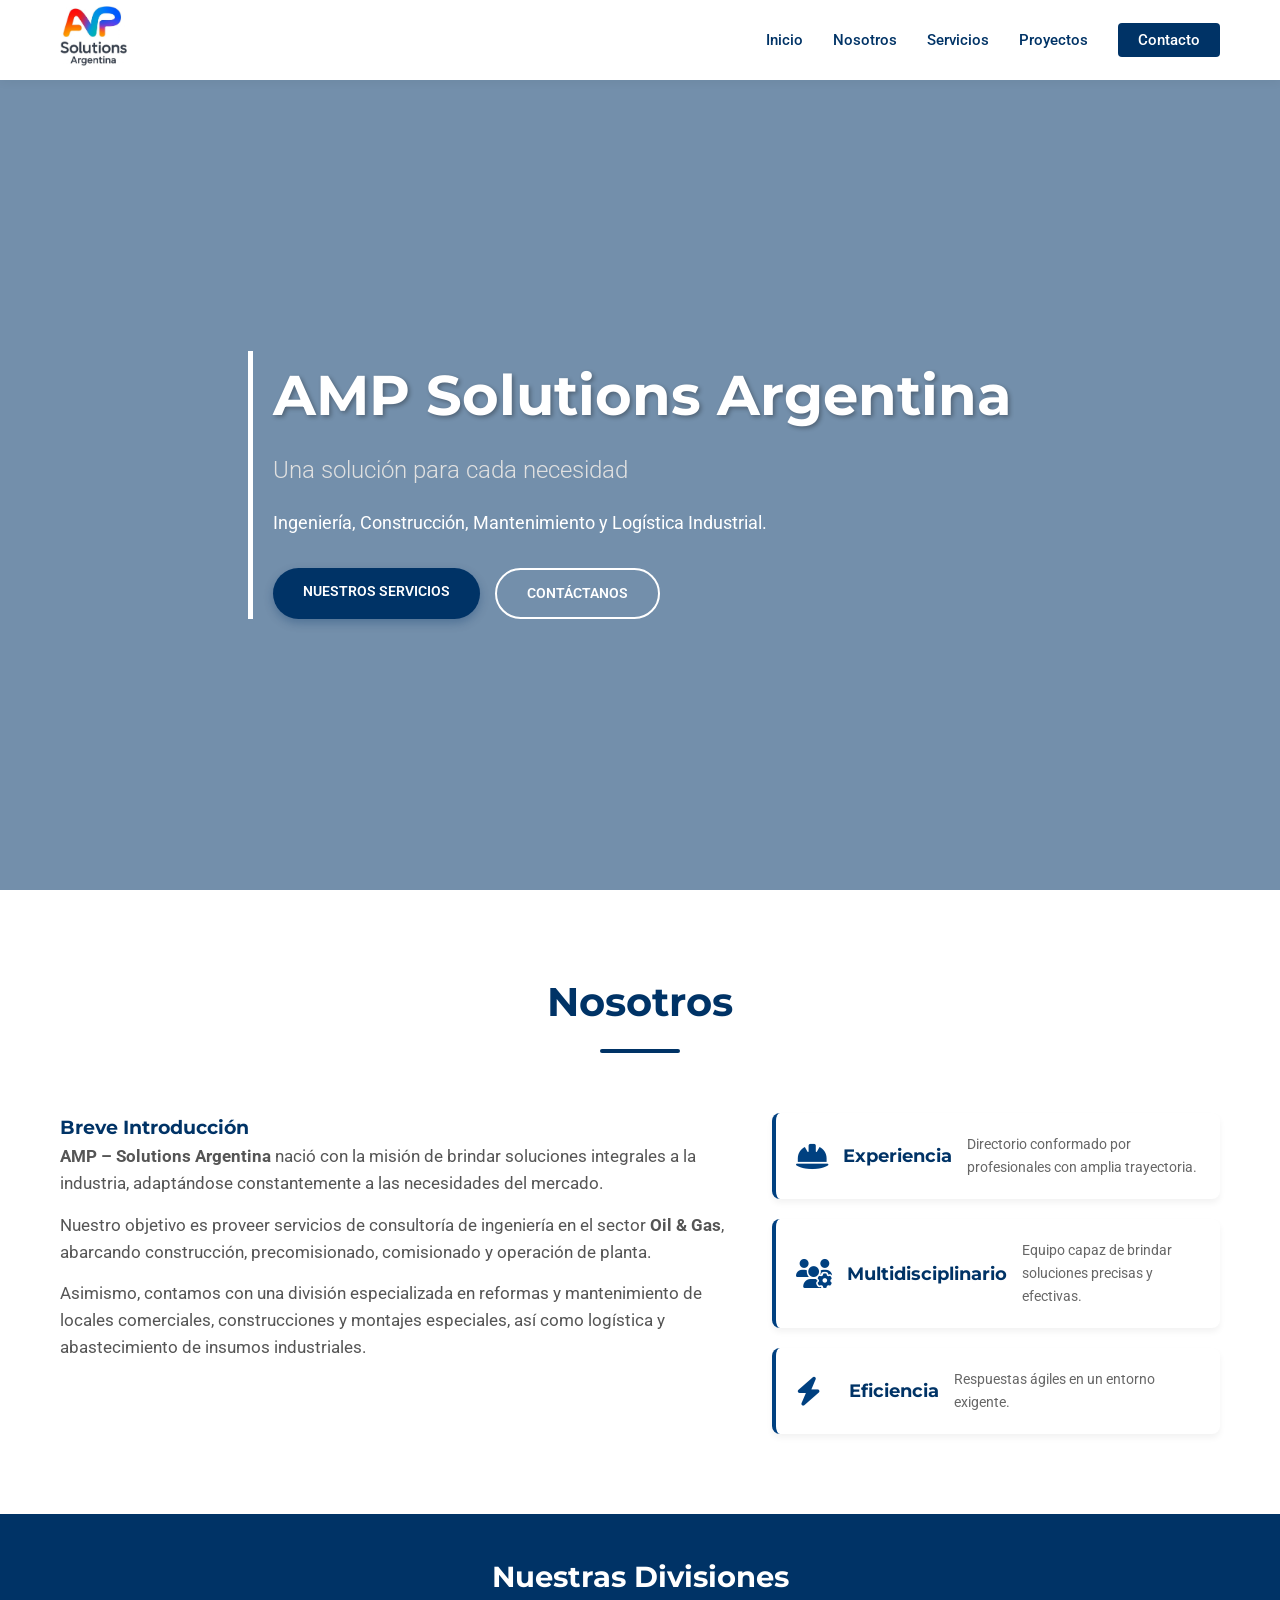
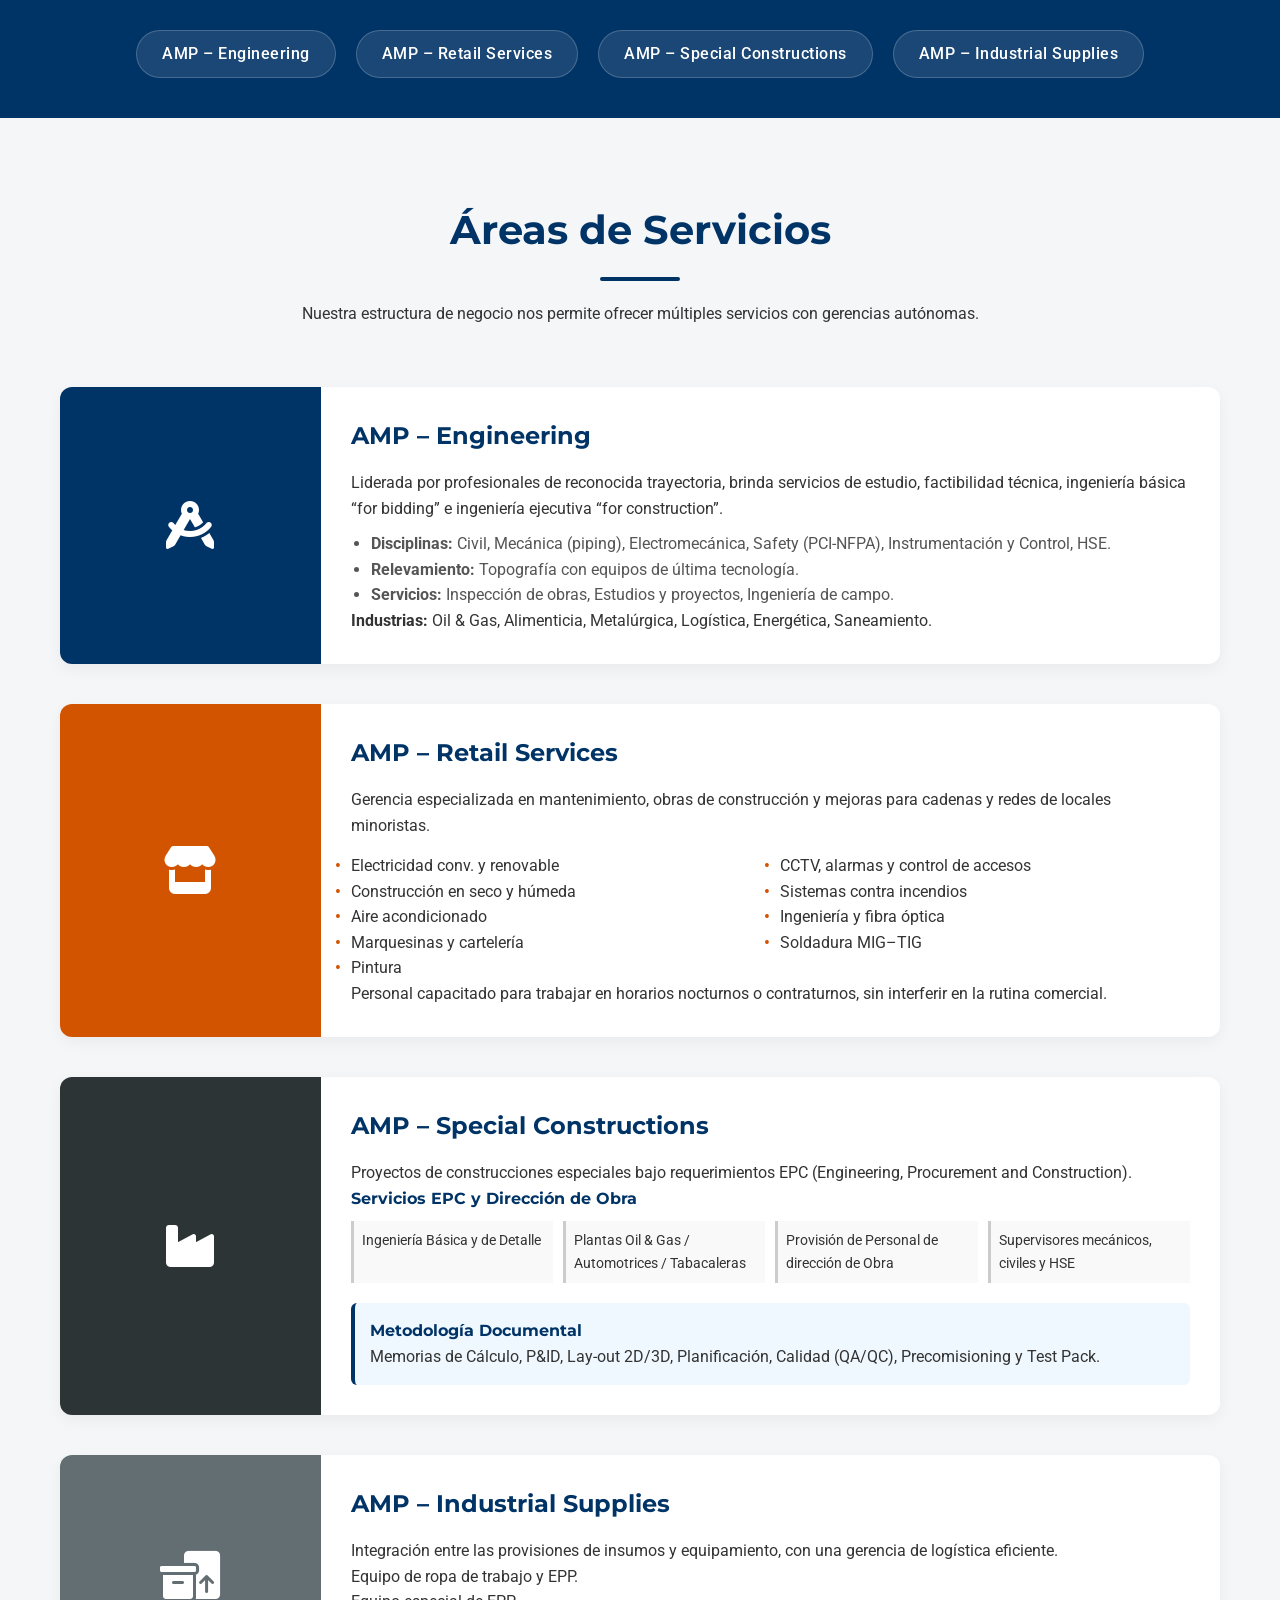
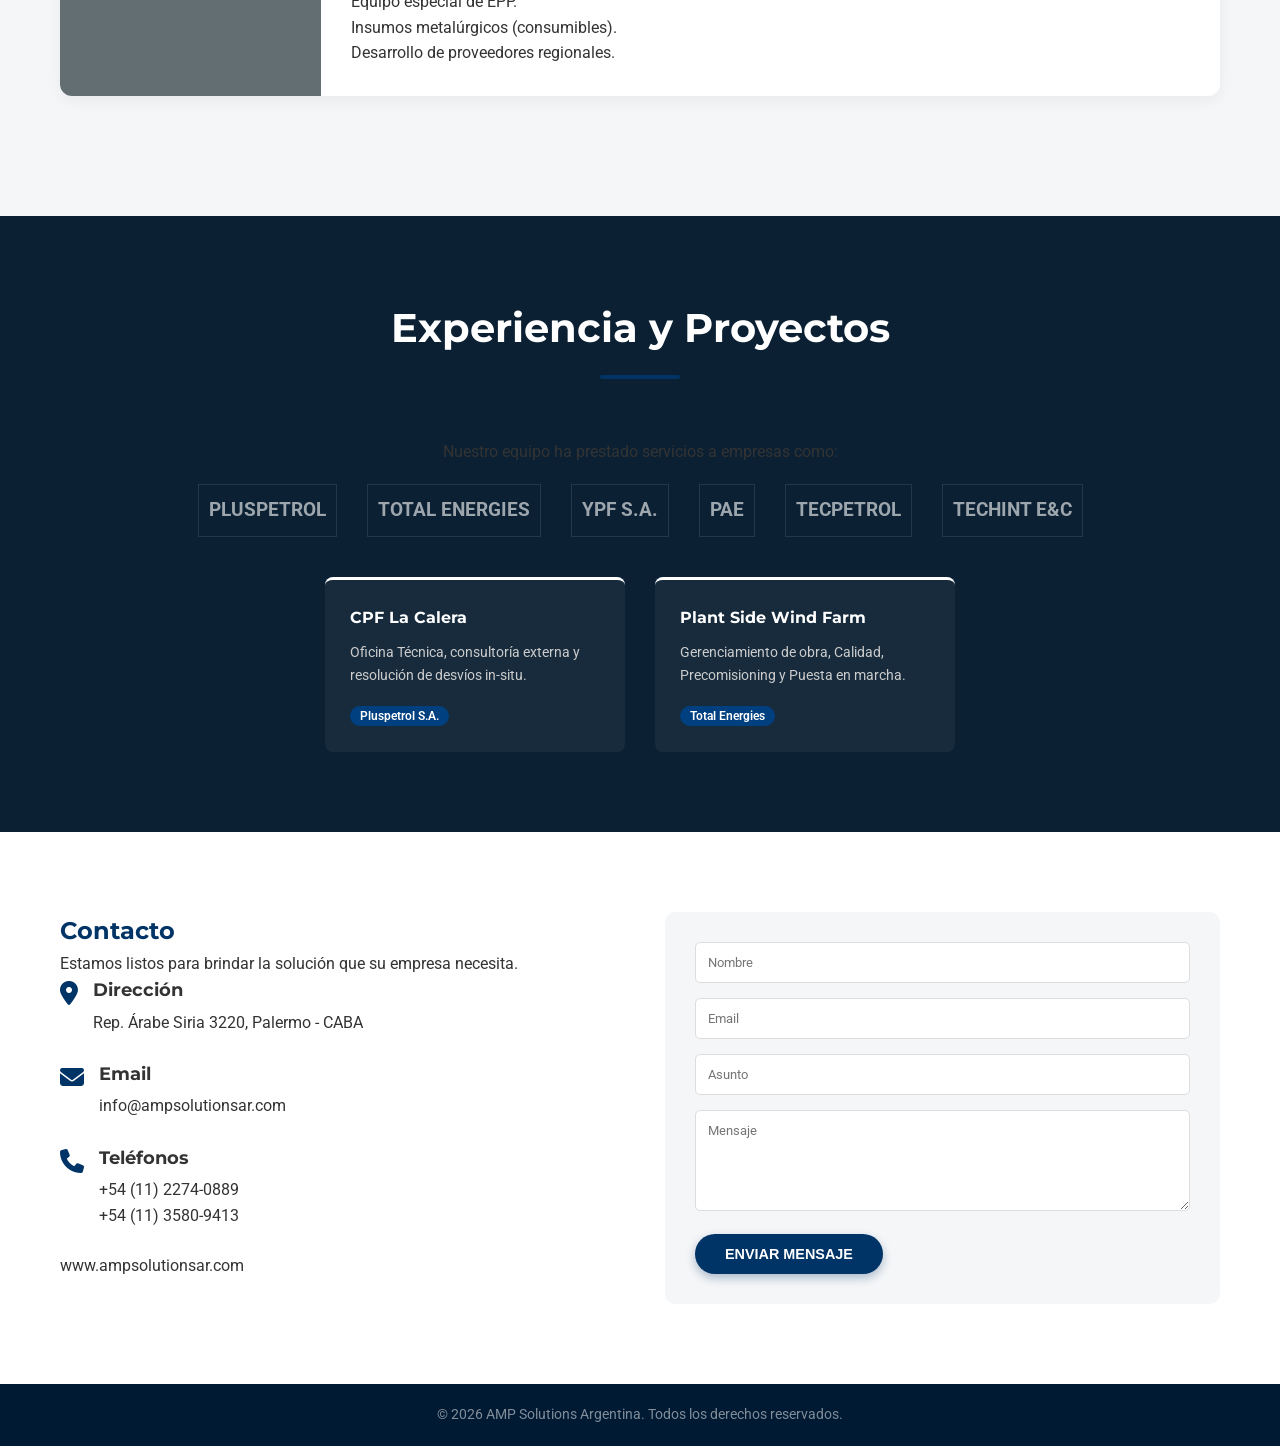
==== index.html @ 4a457411 "first commit" ====
<!DOCTYPE html>
<html lang="es">
<head>
    <meta charset="UTF-8">
    <meta name="viewport" content="width=device-width, initial-scale=1.0">
    <title>AMP Solutions Argentina - Ingeniería y Servicios Industriales</title>
    <link rel="stylesheet" href="style.css">
    <!-- Fuente Google Fonts -->
    <link rel="preconnect" href="https://fonts.googleapis.com">
    <link rel="preconnect" href="https://fonts.gstatic.com" crossorigin>
    <link href="https://fonts.googleapis.com/css2?family=Montserrat:wght@300;400;600;700&family=Roboto:wght@300;400;500&display=swap" rel="stylesheet">
    <!-- Iconos (FontAwesome CDN para demo) -->
    <link rel="stylesheet" href="https://cdnjs.cloudflare.com/ajax/libs/font-awesome/6.4.0/css/all.min.css">
</head>
<body>

    <!-- Header -->
    <header class="header">
        <div class="container header-container">
            <div class="logo-container">
                <img src="images/logo.jpeg" alt="AMP Solutions Argentina" class="logo">
            </div>
            <nav class="nav">
                <ul class="nav-list">
                    <li><a href="#inicio">Inicio</a></li>
                    <li><a href="#nosotros">Nosotros</a></li>
                    <li><a href="#servicios">Servicios</a></li>
                    <li><a href="#proyectos">Proyectos</a></li>
                    <li><a href="#contacto" class="btn-nav">Contacto</a></li>
                </ul>
                <div class="hamburger">
                    <span></span>
                    <span></span>
                    <span></span>
                </div>
            </nav>
        </div>
    </header>

    <!-- Hero Section -->
    <section id="inicio" class="hero">
        <div class="hero-overlay"></div>
        <div class="container hero-content">
            <h1>AMP Solutions Argentina</h1>
            <p class="subtitle">Una solución para cada necesidad</p>
            <p class="hero-text">Ingeniería, Construcción, Mantenimiento y Logística Industrial.</p>
            <div class="hero-buttons">
                <a href="#servicios" class="btn btn-primary">Nuestros Servicios</a>
                <a href="#contacto" class="btn btn-outline">Contáctanos</a>
            </div>
        </div>
    </section>

    <!-- Nosotros -->
    <section id="nosotros" class="section">
        <div class="container">
            <div class="section-header">
                <h2>Nosotros</h2>
                <div class="line-gradient"></div>
            </div>
            <div class="about-grid">
                <div class="about-text">
                    <h3>Breve Introducción</h3>
                    <p><strong>AMP – Solutions Argentina</strong> nació con la misión de brindar soluciones integrales a la industria, adaptándose constantemente a las necesidades del mercado.</p>
                    <p>Nuestro objetivo es proveer servicios de consultoría de ingeniería en el sector <strong>Oil & Gas</strong>, abarcando construcción, precomisionado, comisionado y operación de planta.</p>
                    <p>Asimismo, contamos con una división especializada en reformas y mantenimiento de locales comerciales, construcciones y montajes especiales, así como logística y abastecimiento de insumos industriales.</p>
                </div>
                <div class="about-values">
                    <div class="value-card">
                        <i class="fa-solid fa-helmet-safety"></i>
                        <h4>Experiencia</h4>
                        <p>Directorio conformado por profesionales con amplia trayectoria.</p>
                    </div>
                    <div class="value-card">
                        <i class="fa-solid fa-users-gear"></i>
                        <h4>Multidisciplinario</h4>
                        <p>Equipo capaz de brindar soluciones precisas y efectivas.</p>
                    </div>
                    <div class="value-card">
                        <i class="fa-solid fa-bolt"></i>
                        <h4>Eficiencia</h4>
                        <p>Respuestas ágiles en un entorno exigente.</p>
                    </div>
                </div>
            </div>
        </div>
    </section>

    <!-- Areas de Negocio (Overview) -->
    <section class="business-areas-banner">
        <div class="container">
            <h3>Nuestras Divisiones</h3>
            <div class="areas-grid">
                <div class="area-item">AMP – Engineering</div>
                <div class="area-item">AMP – Retail Services</div>
                <div class="area-item">AMP – Special Constructions</div>
                <div class="area-item">AMP – Industrial Supplies</div>
            </div>
        </div>
    </section>

    <!-- Servicios Detallados -->
    <section id="servicios" class="section bg-light">
        <div class="container">
            <div class="section-header">
                <h2>Áreas de Servicios</h2>
                <div class="line-gradient"></div>
                <p>Nuestra estructura de negocio nos permite ofrecer múltiples servicios con gerencias autónomas.</p>
            </div>

            <!-- Engineering -->
            <div class="service-block">
                <div class="service-icon engineer-gradient"><i class="fa-solid fa-compass-drafting"></i></div>
                <div class="service-content">
                    <h3>AMP – Engineering</h3>
                    <p>Liderada por profesionales de reconocida trayectoria, brinda servicios de estudio, factibilidad técnica, ingeniería básica “for bidding” e ingeniería ejecutiva “for construction”.</p>
                    
                    <div class="service-lists">
                        <ul>
                            <li><strong>Disciplinas:</strong> Civil, Mecánica (piping), Electromecánica, Safety (PCI-NFPA), Instrumentación y Control, HSE.</li>
                            <li><strong>Relevamiento:</strong> Topografía con equipos de última tecnología.</li>
                            <li><strong>Servicios:</strong> Inspección de obras, Estudios y proyectos, Ingeniería de campo.</li>
                        </ul>
                    </div>
                    <p class="service-industries"><strong>Industrias:</strong> Oil & Gas, Alimenticia, Metalúrgica, Logística, Energética, Saneamiento.</p>
                </div>
            </div>

            <!-- Retail -->
            <div class="service-block reverse">
                <div class="service-icon retail-gradient"><i class="fa-solid fa-store"></i></div>
                <div class="service-content">
                    <h3>AMP – Retail Services</h3>
                    <p>Gerencia especializada en mantenimiento, obras de construcción y mejoras para cadenas y redes de locales minoristas.</p>
                    <div class="two-col-list">
                        <ul>
                            <li>Electricidad conv. y renovable</li>
                            <li>Construcción en seco y húmeda</li>
                            <li>Aire acondicionado</li>
                            <li>Marquesinas y cartelería</li>
                            <li>Pintura</li>
                        </ul>
                        <ul>
                            <li>CCTV, alarmas y control de accesos</li>
                            <li>Sistemas contra incendios</li>
                            <li>Ingeniería y fibra óptica</li>
                            <li>Soldadura MIG–TIG</li>
                        </ul>
                    </div>
                    <p class="highlight-text">Personal capacitado para trabajar en horarios nocturnos o contraturnos, sin interferir en la rutina comercial.</p>
                </div>
            </div>

            <!-- Special Constructions -->
            <div class="service-block">
                <div class="service-icon construction-gradient"><i class="fa-solid fa-industry"></i></div>
                <div class="service-content">
                    <h3>AMP – Special Constructions</h3>
                    <p>Proyectos de construcciones especiales bajo requerimientos EPC (Engineering, Procurement and Construction).</p>
                    
                    <h4>Servicios EPC y Dirección de Obra</h4>
                    <ul class="grid-list">
                        <li>Ingeniería Básica y de Detalle</li>
                        <li>Plantas Oil & Gas / Automotrices / Tabacaleras</li>
                        <li>Provisión de Personal de dirección de Obra</li>
                        <li>Supervisores mecánicos, civiles y HSE</li>
                    </ul>

                    <div class="methodology-box">
                        <h4>Metodología Documental</h4>
                        <p>Memorias de Cálculo, P&ID, Lay-out 2D/3D, Planificación, Calidad (QA/QC), Precomisioning y Test Pack.</p>
                    </div>
                </div>
            </div>

            <!-- Industrial Supplies -->
            <div class="service-block reverse">
                <div class="service-icon supplies-gradient"><i class="fa-solid fa-boxes-packing"></i></div>
                <div class="service-content">
                    <h3>AMP – Industrial Supplies</h3>
                    <p>Integración entre las provisiones de insumos y equipamiento, con una gerencia de logística eficiente.</p>
                    <ul>
                        <li>Equipo de ropa de trabajo y EPP.</li>
                        <li>Equipo especial de EPP.</li>
                        <li>Insumos metalúrgicos (consumibles).</li>
                        <li>Desarrollo de proveedores regionales.</li>
                    </ul>
                </div>
            </div>

        </div>
    </section>

    <!-- Proyectos y Clientes -->
    <section id="proyectos" class="section dark-blue-bg text-white">
        <div class="container">
            <div class="section-header">
                <h2>Experiencia y Proyectos</h2>
                 <div class="line-gradient"></div>
            </div>
            
            <div class="clients-logos">
                <p>Nuestro equipo ha prestado servicios a empresas como:</p>
                <div class="logos-grid">
                    <span class="client-name">Pluspetrol</span>
                    <span class="client-name">Total Energies</span>
                    <span class="client-name">YPF S.A.</span>
                    <span class="client-name">PAE</span>
                    <span class="client-name">Tecpetrol</span>
                    <span class="client-name">Techint E&C</span>
                </div>
            </div>

            <div class="projects-highlight">
                <div class="project-card">
                    <h4>CPF La Calera</h4>
                    <p>Oficina Técnica, consultoría externa y resolución de desvíos in-situ.</p>
                    <span class="tag">Pluspetrol S.A.</span>
                </div>
                <div class="project-card">
                    <h4>Plant Side Wind Farm</h4>
                    <p>Gerenciamiento de obra, Calidad, Precomisioning y Puesta en marcha.</p>
                    <span class="tag">Total Energies</span>
                </div>
            </div>
        </div>
    </section>

    <!-- Contacto -->
    <section id="contacto" class="section contact-section">
        <div class="container">
            <div class="contact-grid">
                <div class="contact-info">
                    <h2>Contacto</h2>
                    <p>Estamos listos para brindar la solución que su empresa necesita.</p>
                    
                    <div class="contact-item">
                        <i class="fa-solid fa-location-dot"></i>
                        <div>
                            <h5>Dirección</h5>
                            <p>Rep. Árabe Siria 3220, Palermo - CABA</p>
                        </div>
                    </div>
                    
                    <div class="contact-item">
                        <i class="fa-solid fa-envelope"></i>
                        <div>
                            <h5>Email</h5>
                            <a href="mailto:info@ampsolutionsar.com">info@ampsolutionsar.com</a>
                        </div>
                    </div>

                    <div class="contact-item">
                        <i class="fa-solid fa-phone"></i>
                        <div>
                            <h5>Teléfonos</h5>
                            <p>+54 (11) 2274-0889</p>
                            <p>+54 (11) 3580-9413</p>
                        </div>
                    </div>

                    <div class="website-link">
                         <a href="http://www.ampsolutionsar.com" target="_blank">www.ampsolutionsar.com</a>
                    </div>
                </div>
                
                <div class="contact-form-wrapper">
                    <form class="contact-form">
                        <input type="text" placeholder="Nombre" required>
                        <input type="email" placeholder="Email" required>
                        <input type="text" placeholder="Asunto">
                        <textarea rows="5" placeholder="Mensaje" required></textarea>
                        <button type="button" class="btn btn-primary">Enviar Mensaje</button>
                    </form>
                </div>
            </div>
        </div>
    </section>

    <footer class="footer">
        <div class="container">
            <div class="footer-content">
                <p>&copy; 2026 AMP Solutions Argentina. Todos los derechos reservados.</p>
            </div>
        </div>
    </footer>

    <script src="script.js"></script>
</body>
</html>
---- style.css ----
:root {
    /* Main Corporate Colors */
    --primary-blue: #003366; /* Deep industrial blue */
    --secondary-blue: #004080; /* Slightly brighter for hover/active */
    --accent-blue: #00509d; /* Solid accent */
    --accent-retail: #d35400; /* Solid Orange/Rust for retail */
    --accent-construct: #2d3436; /* Dark Grey/Black for construction */
    --accent-supplies: #636e72; /* Grey for supplies */
    
    --dark-grey: #1a1a1a;
    --light-grey: #f4f6f8;
    --white: #ffffff;
    
    /* Solid Colors - Serious & Professional */
    --solid-accent: #003366; 

    /* Fonts */
    --font-heading: 'Montserrat', sans-serif;
    --font-body: 'Roboto', sans-serif;
}

* {
    margin: 0;
    padding: 0;
    box-sizing: border-box;
}

body {
    font-family: var(--font-body);
    color: #333;
    line-height: 1.6;
    background-color: var(--white);
    overflow-x: hidden;
}

a {
    text-decoration: none;
    color: inherit;
    transition: all 0.3s;
}

ul {
    list-style: none;
}

.container {
    max-width: 1200px;
    margin: 0 auto;
    padding: 0 20px;
}

/* Typography styles */
h1, h2, h3, h4, h5 {
    font-family: var(--font-heading);
    color: var(--primary-blue);
    font-weight: 700;
}

.btn {
    display: inline-block;
    padding: 12px 30px;
    border-radius: 50px;
    font-weight: 600;
    text-transform: uppercase;
    font-size: 0.9rem;
    cursor: pointer;
    transition: transform 0.2s, box-shadow 0.2s;
}

.btn-primary {
    background: var(--primary-blue);
    color: white;
    border: none;
    box-shadow: 0 4px 10px rgba(0, 51, 102, 0.3);
}

.btn-primary:hover {
    transform: translateY(-2px);
    box-shadow: 0 6px 15px rgba(0, 51, 102, 0.4);
    background: var(--secondary-blue);
    color: white;
}

.btn-outline {
    border: 2px solid white;
    color: white;
    background: transparent;
}

.btn-outline:hover {
    background: white;
    color: var(--primary-blue);
}

/* Header */
.header {
    background: white;
    box-shadow: 0 2px 10px rgba(0,0,0,0.05);
    position: sticky;
    top: 0;
    z-index: 1000;
    height: 80px;
    display: flex;
    align-items: center;
}

.header-container {
    display: flex;
    justify-content: space-between;
    align-items: center;
    width: 100%;
}

.logo-container img {
    height: 60px; /* Adjust based on logo files aspect ratio */
    width: auto;
}

.nav-list {
    display: flex;
    gap: 30px;
    align-items: center;
}

.nav-list li a {
    font-weight: 500;
    color: var(--primary-blue);
    font-size: 0.95rem;
    position: relative;
}

.nav-list li a:not(.btn-nav):hover {
    color: var(--secondary-blue);
}

.nav-list li a:not(.btn-nav)::after {
    content: '';
    position: absolute;
    width: 0;
    height: 2px;
    bottom: -5px;
    left: 0;
    background: var(--primary-blue);
    transition: width 0.3s;
}

.nav-list li a:not(.btn-nav):hover::after {
    width: 100%;
}

.btn-nav {
    padding: 8px 20px;
    background-color: var(--primary-blue);
    color: white !important;
    border-radius: 4px;
}

.btn-nav:hover {
    background-color: var(--secondary-blue);
}

.hamburger {
    display: none;
    cursor: pointer;
}

/* Hero Section */
.hero {
    position: relative;
    height: 90vh; /* Full screen feel */
    min-height: 600px;
    background-image: url('https://images.unsplash.com/photo-1581091226825-a6a2a5aee158?ixlib=rb-4.0.3&auto=format&fit=crop&w=1920&q=80'); /* Industrial Abstract Placeholder */
    background-size: cover;
    background-position: center;
    background-attachment: fixed;
    display: flex;
    align-items: center;
    justify-content: left;
}

.hero-overlay {
    position: absolute;
    top: 0;
    left: 0;
    width: 100%;
    height: 100%;
    background: rgba(0, 51, 102, 0.55); /* Blue overlay overlaying image */
}

.hero-content {
    position: relative;
    z-index: 2;
    color: white;
    max-width: 800px;
    padding-left: 20px;
    border-left: 5px solid white; /* Clean, professional white accent */
    animation: fadeInUp 1.2s ease-out forwards;
}

.hero h1 {
    font-size: 3.5rem;
    margin-bottom: 10px;
    color: white;
    text-shadow: 2px 2px 4px rgba(0,0,0,0.3);
}

.hero .subtitle {
    font-size: 1.5rem;
    font-weight: 300;
    margin-bottom: 20px;
    color: #e0e0e0;
    animation: fadeInUp 1.2s ease-out 0.3s forwards;
    opacity: 0;
}

.hero-text {
    font-size: 1.1rem;
    margin-bottom: 30px;
    max-width: 600px;
    animation: fadeInUp 1.2s ease-out 0.6s forwards;
    opacity: 0;
}

.hero-buttons {
    display: flex;
    gap: 15px;
    animation: fadeInUp 1.2s ease-out 0.9s forwards;
    opacity: 0;
}

/* General Section Styles */
.section {
    padding: 80px 0;
}

.section-header {
    text-align: center;
    margin-bottom: 60px;
}

.section-header h2 {
    font-size: 2.5rem;
    margin-bottom: 15px;
    display: inline-block;
}

.line-gradient {
    height: 4px;
    width: 80px;
    background: var(--primary-blue);
    margin: 0 auto 20px auto;
    border-radius: 2px;
}

.bg-light {
    background-color: var(--light-grey);
}

/* Nosotros Section */
.about-grid {
    display: grid;
    grid-template-columns: 1.2fr 0.8fr;
    gap: 40px;
    align-items: start;
}

.about-text p {
    margin-bottom: 15px;
    color: #555;
    font-size: 1.05rem;
}

.about-values {
    display: flex;
    flex-direction: column;
    gap: 20px;
}

.value-card {
    background: white;
    padding: 20px;
    border-radius: 8px;
    box-shadow: 0 4px 6px rgba(0,0,0,0.05);
    display: flex;
    align-items: center;
    gap: 15px;
    transition: transform 0.3s;
    border-left: 4px solid var(--secondary-blue);
}

.value-card:hover {
    transform: translateX(10px);
    border-left-color: var(--primary-blue);
}

.value-card i {
    font-size: 1.8rem;
    color: var(--secondary-blue);
    width: 40px;
}

.value-card h4 {
    margin: 0;
    font-size: 1.1rem;
    color: var(--primary-blue);
}

.value-card p {
    margin: 0;
    font-size: 0.9rem;
    color: #666;
}

/* Business Areas Banner */
.business-areas-banner {
    background: var(--primary-blue);
    padding: 40px 0;
    text-align: center;
    color: white;
}

.business-areas-banner h3 {
    color: white;
    margin-bottom: 30px;
    font-size: 1.8rem;
}

.areas-grid {
    display: flex;
    justify-content: center;
    flex-wrap: wrap;
    gap: 20px;
}

.area-item {
    background: rgba(255,255,255,0.1);
    padding: 10px 25px;
    border-radius: 30px;
    border: 1px solid rgba(255,255,255,0.2);
    font-weight: 500;
    letter-spacing: 0.5px;
}

/* Service Blocks */
.service-block {
    display: grid;
    grid-template-columns: 0.3fr 1fr;
    gap: 30px;
    background: white;
    margin-bottom: 40px;
    border-radius: 12px;
    overflow: hidden;
    box-shadow: 0 5px 15px rgba(0,0,0,0.05);
    transition: transform 0.4s cubic-bezier(0.175, 0.885, 0.32, 1.275), box-shadow 0.4s ease; /* Professional springy feel */
}

.service-block:hover {
    transform: translateY(-8px);
    box-shadow: 0 15px 35px rgba(0,0,0,0.15);
}


.service-icon {
    display: flex;
    align-items: center;
    justify-content: center;
    font-size: 3rem;
    color: white;
}

/* Solid colors matching professional themes */
.engineer-gradient { background: var(--primary-blue); }
.retail-gradient { background: var(--accent-retail); }
.construction-gradient { background: var(--accent-construct); }
.supplies-gradient { background: var(--accent-supplies); }

.service-content {
    padding: 30px;
    padding-left: 0;
}

.service-content h3 {
    margin-bottom: 15px;
    font-size: 1.5rem;
}

.service-lists ul {
    list-style: disc;
    margin-left: 20px;
    margin-top: 10px;
    color: #555;
}

.two-col-list {
    display: grid;
    grid-template-columns: 1fr 1fr;
    gap: 20px;
    margin-top: 15px;
}

.two-col-list ul {
    list-style: none;
    margin: 0;
}

.two-col-list ul li::before {
    content: "•";
    color: var(--accent-retail);
    font-weight: bold;
    display: inline-block; 
    width: 1em;
    margin-left: -1em;
}

.grid-list {
    display: grid;
    grid-template-columns: repeat(auto-fit, minmax(200px, 1fr));
    gap: 10px;
    margin-top: 10px;
    list-style: none;
}
.grid-list li {
    padding: 8px;
    background: #f9f9f9;
    font-size: 0.9rem;
    border-left: 3px solid #ccc;
}

.methodology-box {
    margin-top: 20px;
    background: #f0f8ff;
    padding: 15px;
    border-radius: 6px;
    border-left: 4px solid var(--primary-blue);
}

/* Projects Section */
.dark-blue-bg {
    background-color: #0b2033; /* Very dark blue */
}

.dark-blue-bg h2 {
    color: white;
}

.clients-logos {
    text-align: center;
    margin-bottom: 40px;
}

.logos-grid {
    display: flex;
    justify-content: center;
    flex-wrap: wrap;
    gap: 30px;
    margin-top: 20px;
}

.client-name {
    font-size: 1.2rem;
    font-weight: 700;
    color: rgba(255,255,255,0.6);
    text-transform: uppercase;
    padding: 10px;
    border: 1px solid rgba(255,255,255,0.1);
}

.projects-highlight {
    display: flex;
    justify-content: center;
    gap: 30px;
    flex-wrap: wrap;
}

.project-card {
    background: rgba(255,255,255,0.05);
    padding: 25px;
    border-radius: 8px;
    width: 300px;
    border-top: 3px solid var(--white);
}

.project-card h4 {
    color: white;
    margin-bottom: 10px;
}

.project-card p {
    color: #ccc;
    font-size: 0.9rem;
    margin-bottom: 15px;
}

.project-card .tag {
    background: var(--secondary-blue);
    color: white;
    padding: 3px 10px;
    border-radius: 12px;
    font-size: 0.75rem;
    font-weight: 600;
}

/* Contact */
.contact-section {
    background: white;
}

.contact-grid {
    display: grid;
    grid-template-columns: 1fr 1fr;
    gap: 50px;
}

.contact-item {
    display: flex;
    gap: 15px;
    margin-bottom: 25px;
}

.contact-item i {
    font-size: 1.5rem;
    color: var(--primary-blue);
    margin-top: 5px;
}

.contact-item h5 {
    font-size: 1.1rem;
    margin-bottom: 5px;
    color: #333;
}

.contact-form-wrapper {
    background: #f4f6f8;
    padding: 30px;
    border-radius: 10px;
}

.contact-form input, select, textarea {
    width: 100%;
    padding: 12px;
    margin-bottom: 15px;
    border: 1px solid #ddd;
    border-radius: 5px;
    font-family: inherit;
}

.contact-form input:focus, .contact-form textarea:focus {
    outline: none;
    border-color: var(--secondary-blue);
}

/* Footer */
.footer {
    background: #001a33;
    color: rgba(255,255,255,0.5);
    text-align: center;
    padding: 20px 0;
    font-size: 0.85rem;
}

/* Mobile Responsive */
@media (max-width: 900px) {
    .service-block {
        grid-template-columns: 1fr;
    }
    .service-icon {
        height: 80px;
        font-size: 2rem;
    }
    .service-content {
        padding: 20px;
    }
}

@media (max-width: 768px) {
    .header-container {
        padding: 0 15px;
    }
    
    .hamburger {
        display: block;
    }

    .hamburger span {
        display: block;
        width: 25px;
        height: 3px;
        margin: 5px auto;
        -webkit-transition: all 0.3s ease-in-out;
        transition: all 0.3s ease-in-out;
        background-color: var(--primary-blue);
    }

    .nav-list {
        position: fixed;
        left: -100%;
        top: 80px;
        flex-direction: column;
        background-color: white;
        width: 100%;
        height: calc(100vh - 80px); /* minus header height */
        text-align: center;
        transition: 0.3s;
        box-shadow: 0 10px 20px rgba(0,0,0,0.1);
        padding-top: 40px;
    }

    .nav-list.active {
        left: 0;
    }

    .contact-grid, .about-grid {
        grid-template-columns: 1fr;
    }
    
    .hero h1 {
        font-size: 2.2rem;
    }
}

/* Scroll Animations */
.reveal {
    opacity: 0;
    transform: translateY(30px);
    transition: all 0.8s cubic-bezier(0.5, 0, 0, 1);
}

.reveal.active {
    opacity: 1;
    transform: translateY(0);
}

.reveal-left {
    opacity: 0;
    transform: translateX(-50px);
    transition: all 0.8s cubic-bezier(0.5, 0, 0, 1);
}

.reveal-left.active {
    opacity: 1;
    transform: translateX(0);
}

.reveal-right {
    opacity: 0;
    transform: translateX(50px);
    transition: all 0.8s cubic-bezier(0.5, 0, 0, 1);
}

.reveal-right.active {
    opacity: 1;
    transform: translateX(0);
}

/* Staggered entrance for lists/grids */
.stagger-delay-1 { transition-delay: 0.1s; }
.stagger-delay-2 { transition-delay: 0.2s; }
.stagger-delay-3 { transition-delay: 0.3s; }



@keyframes fadeInUp {
    from { opacity: 0; transform: translate3d(0, 40px, 0); }
    to { opacity: 1; transform: translate3d(0, 0, 0); }
}
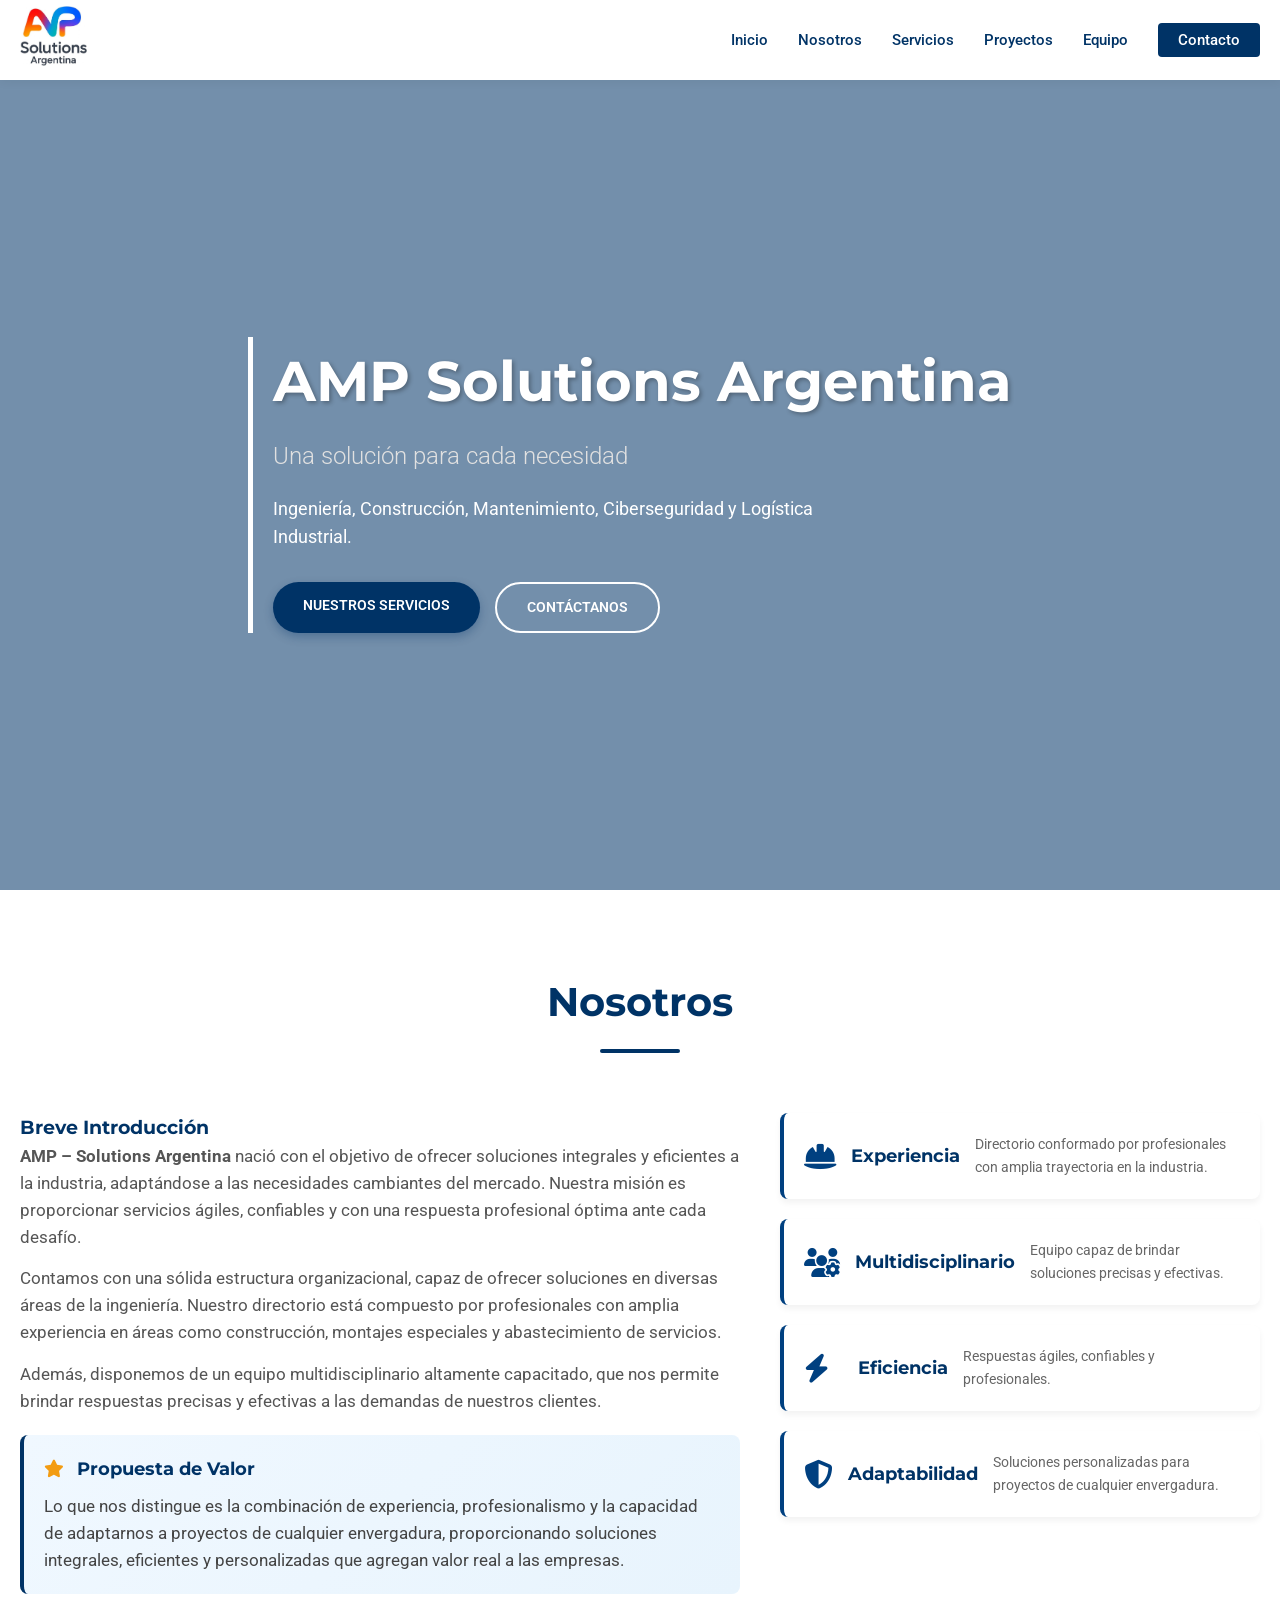
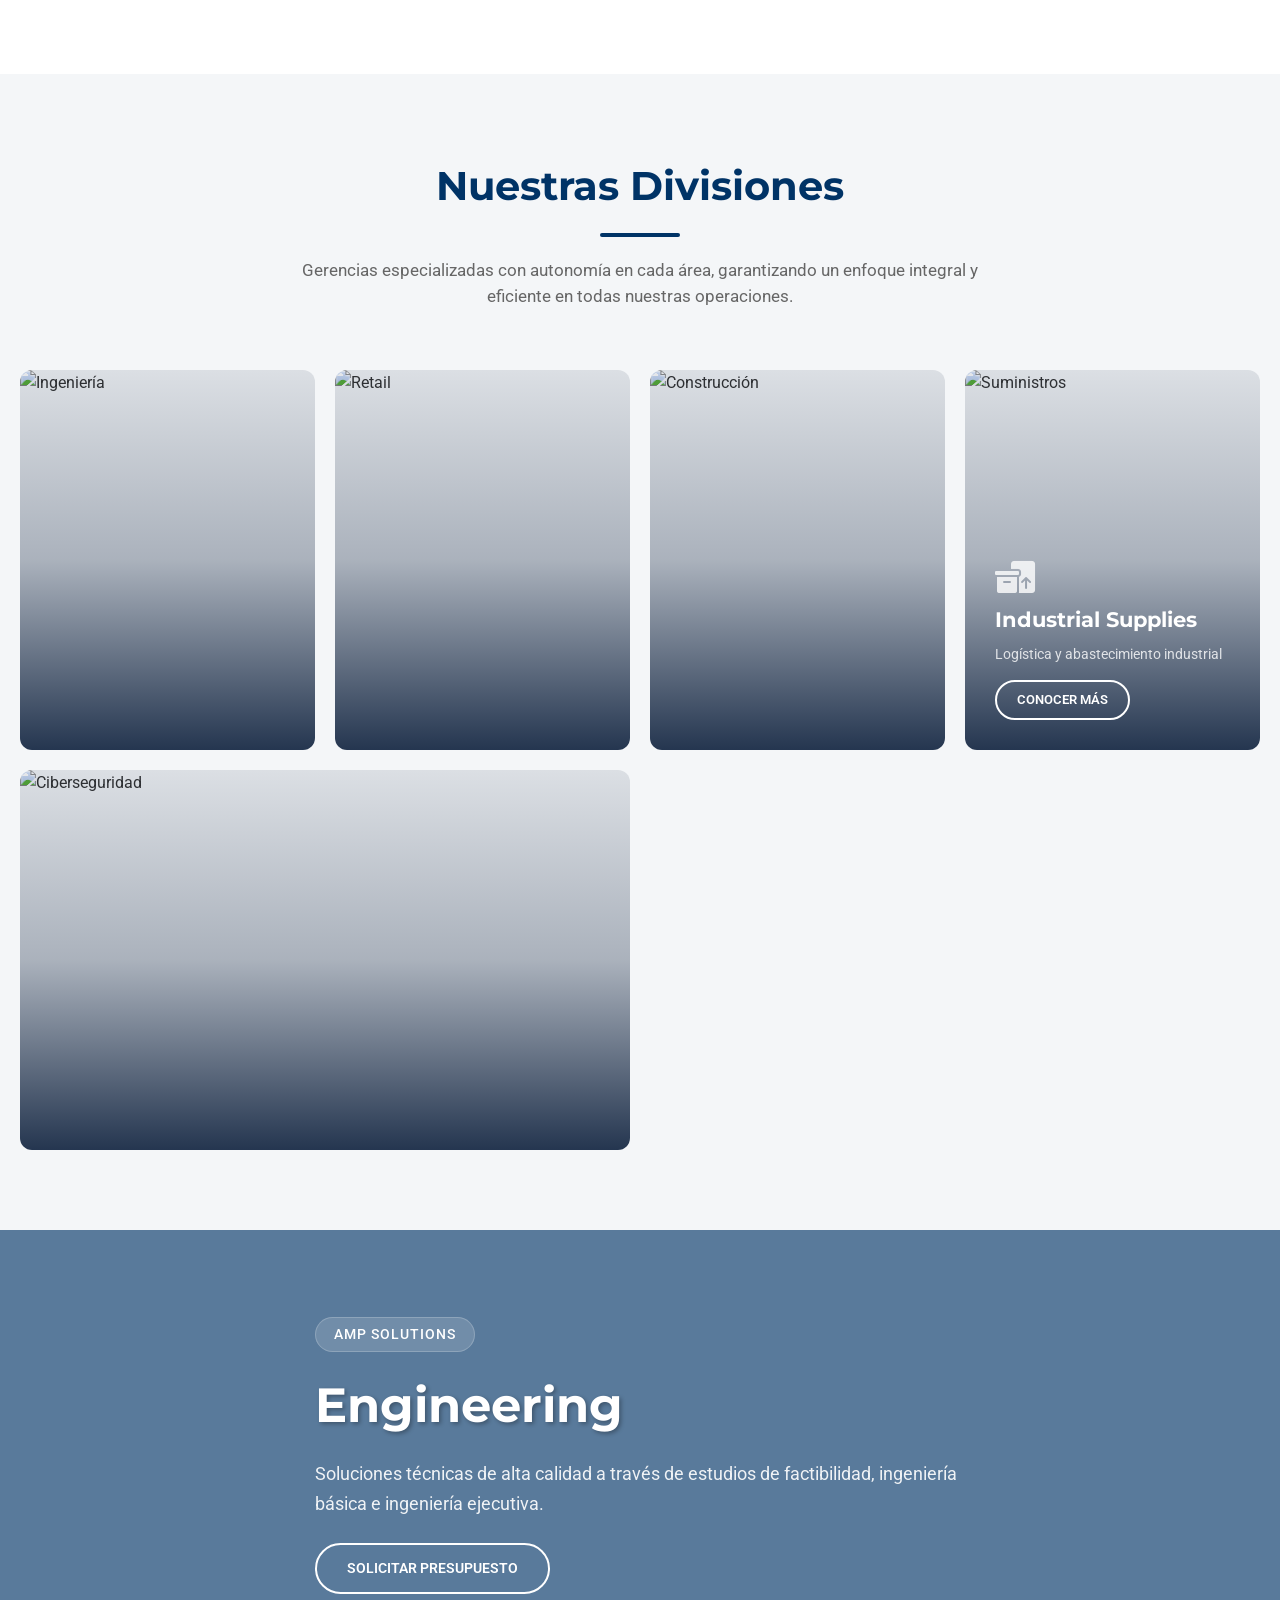
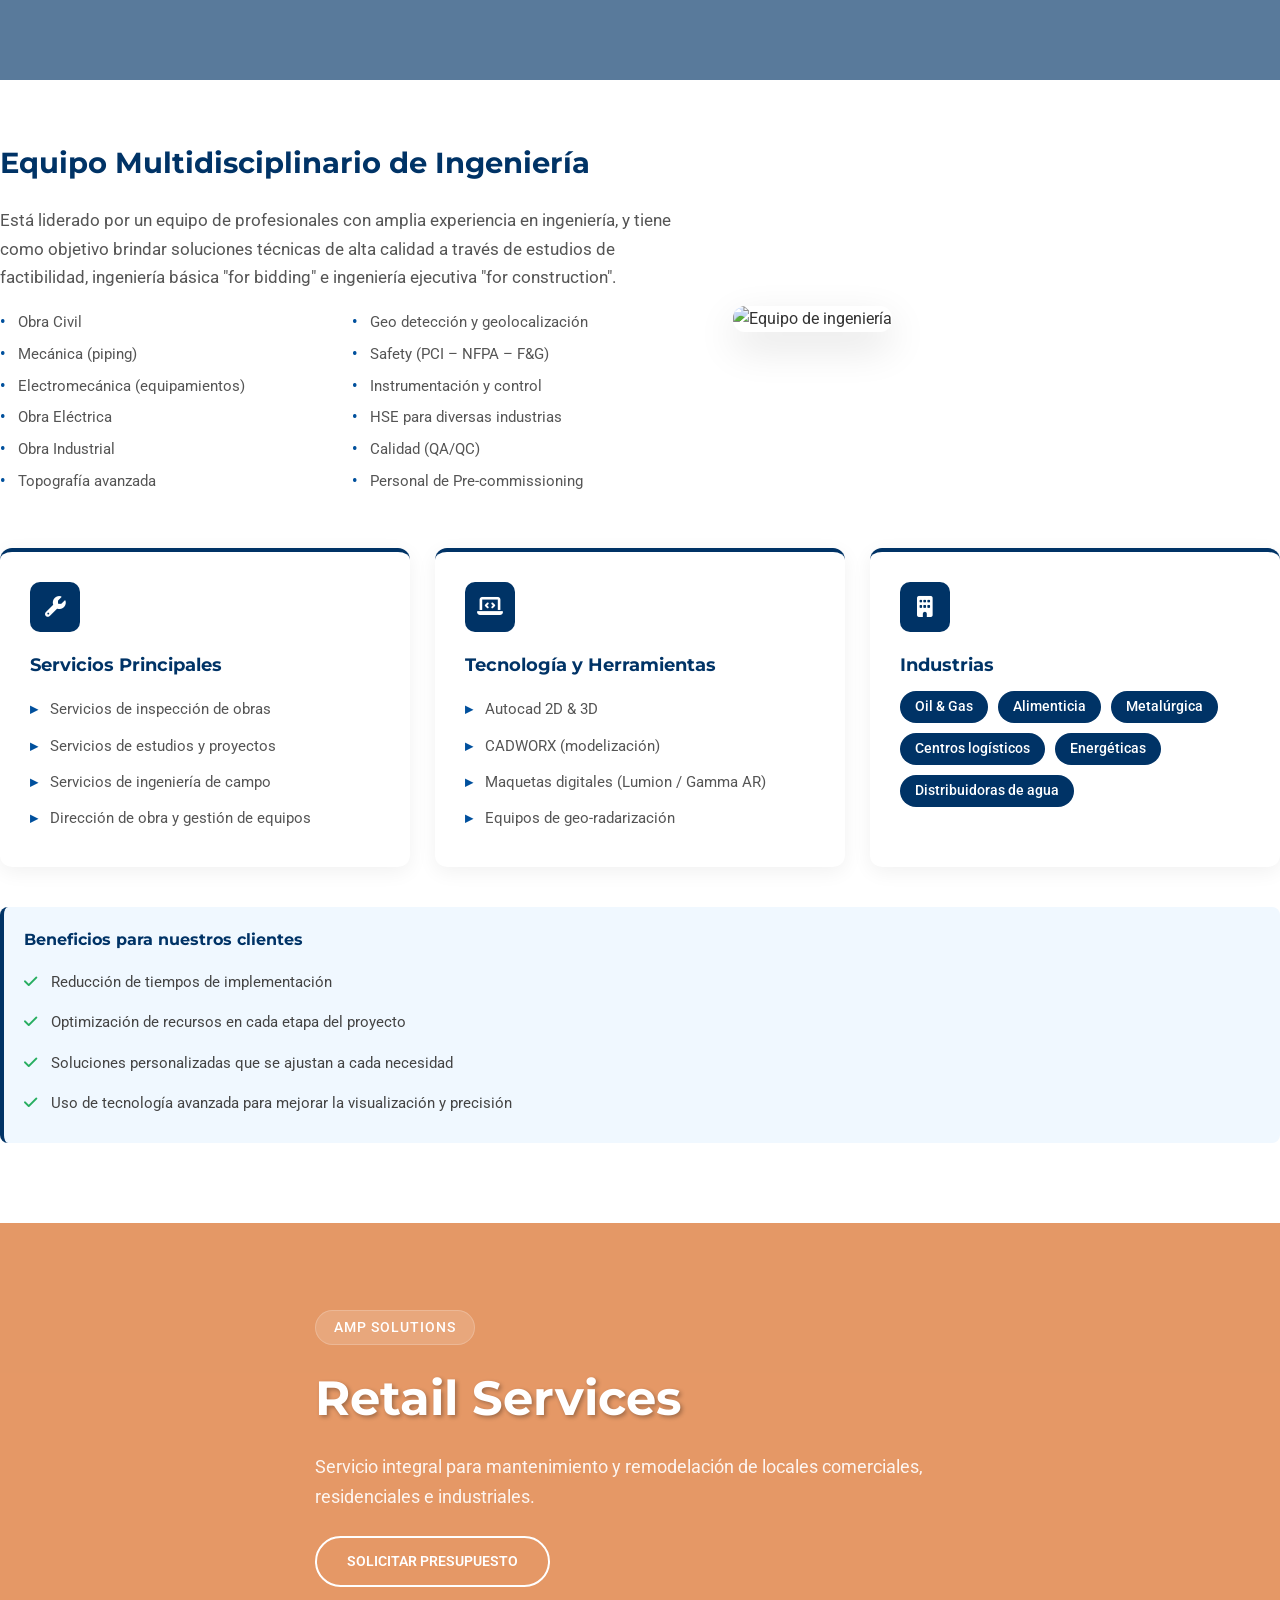
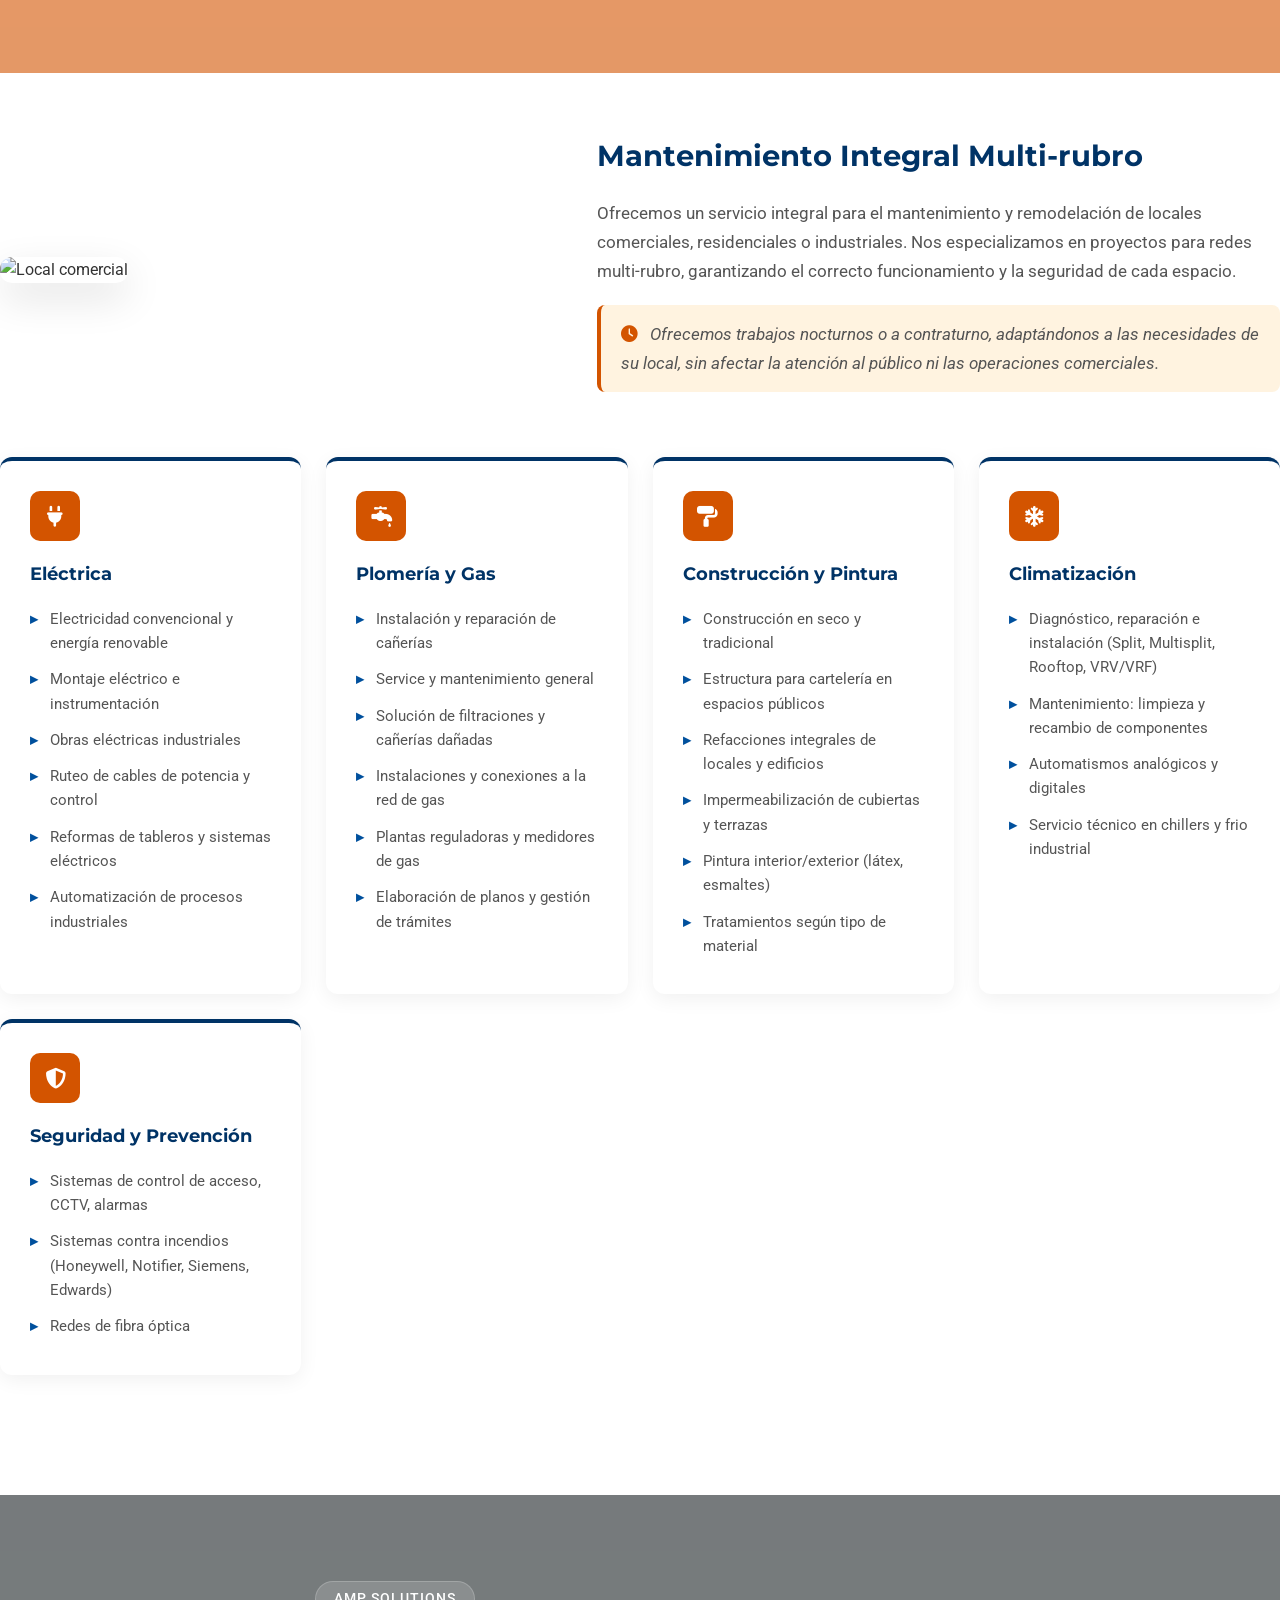
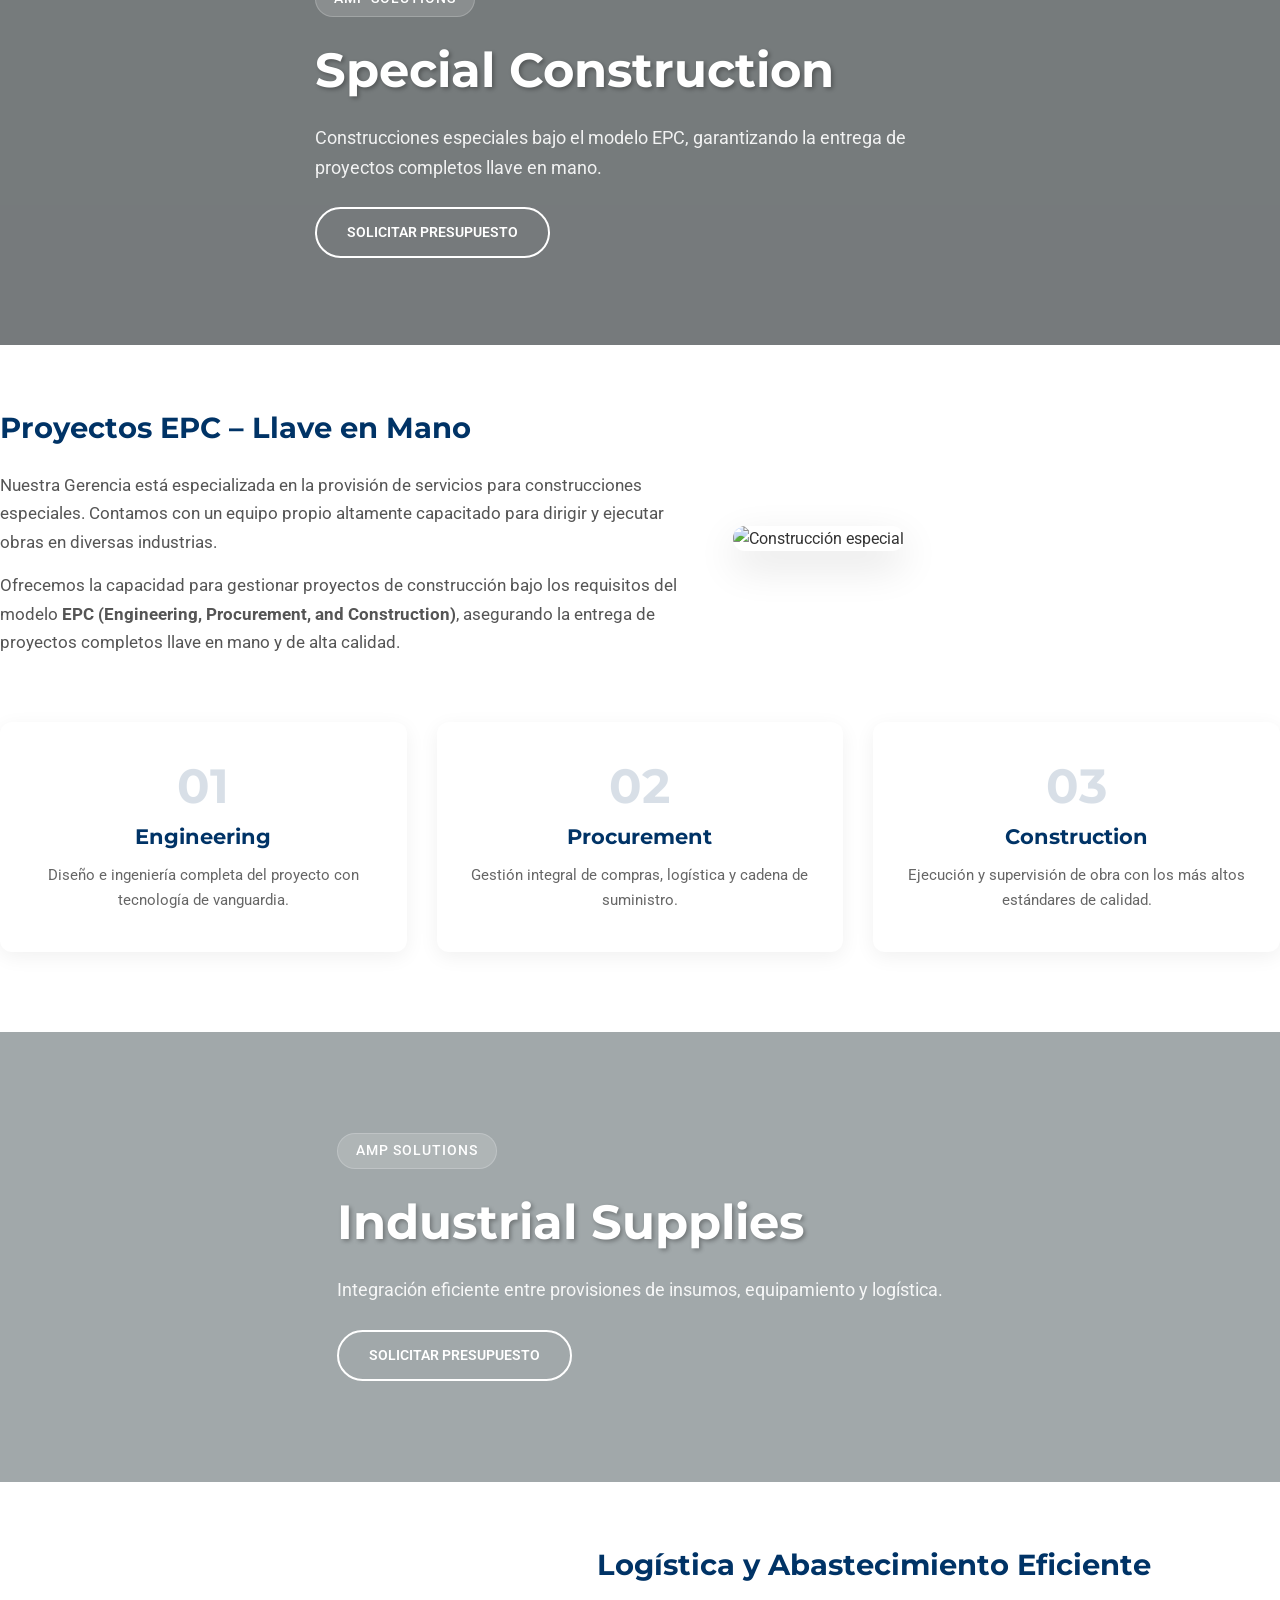
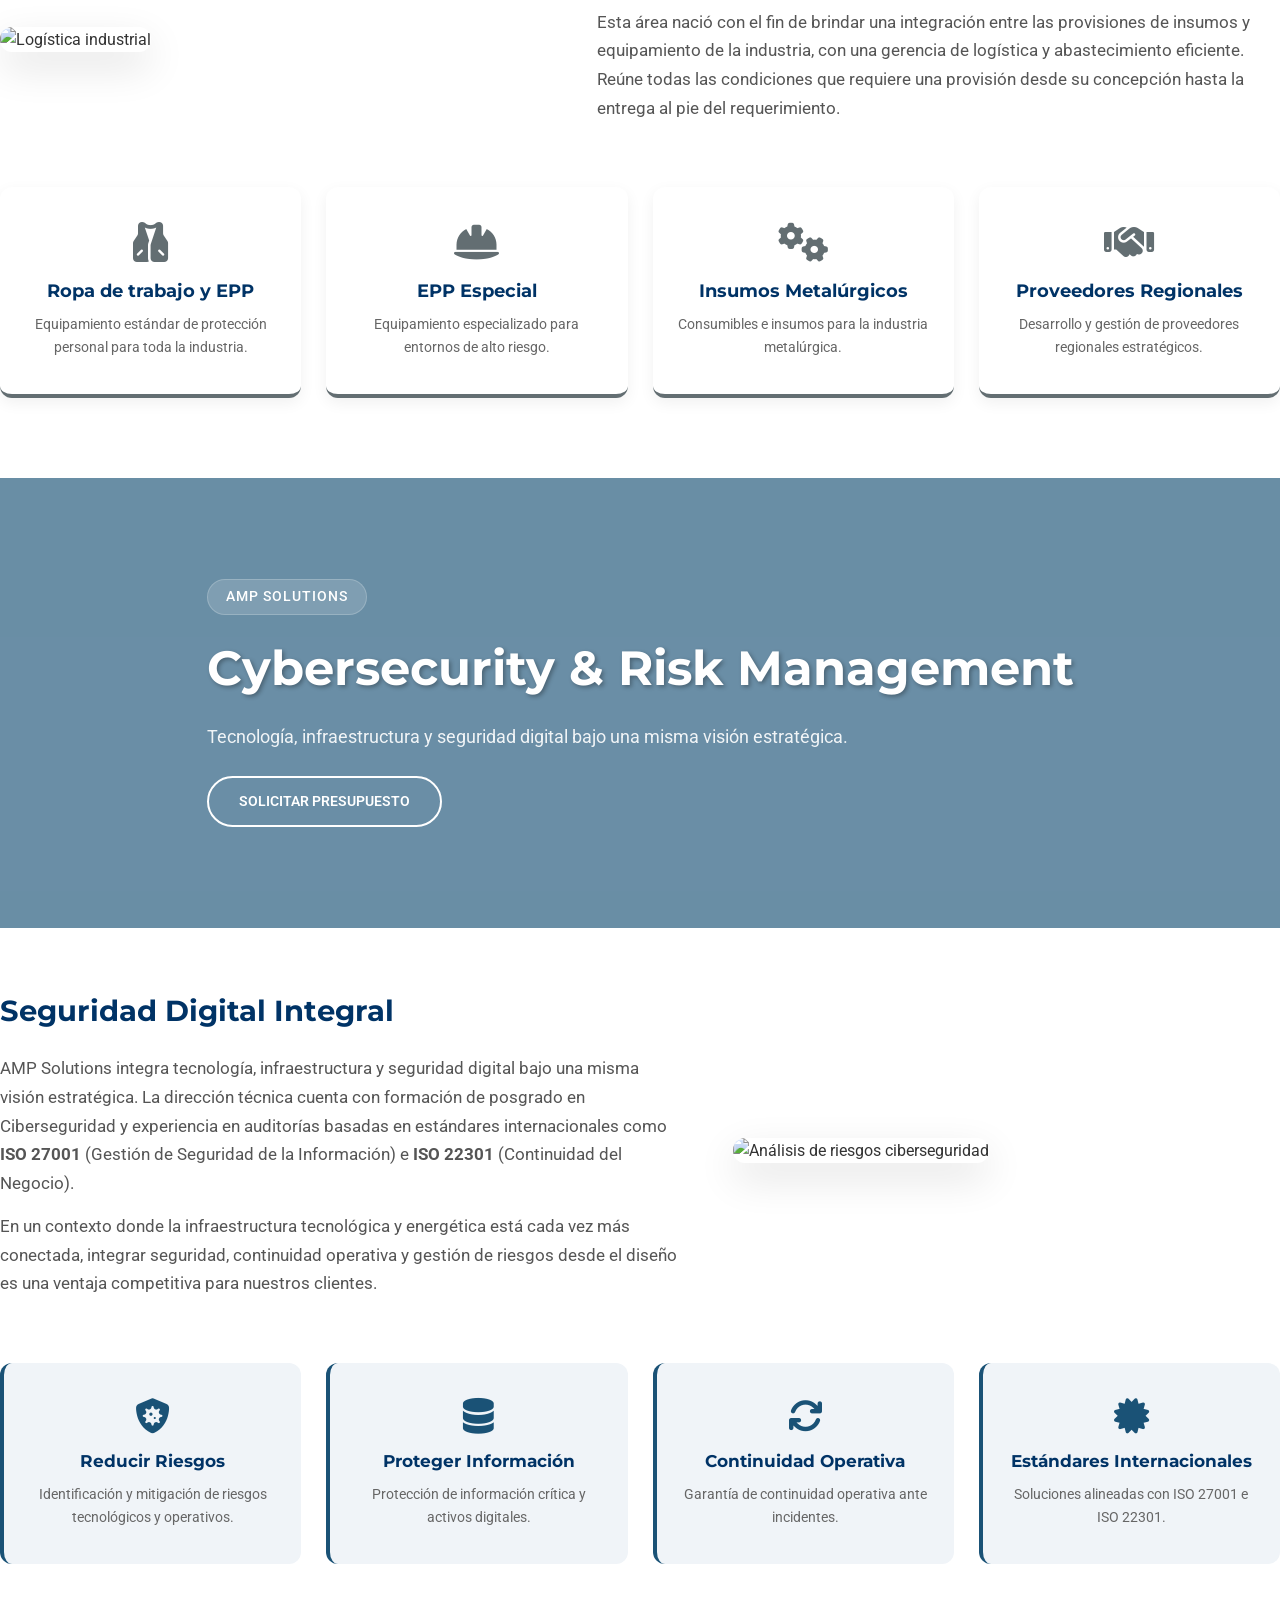
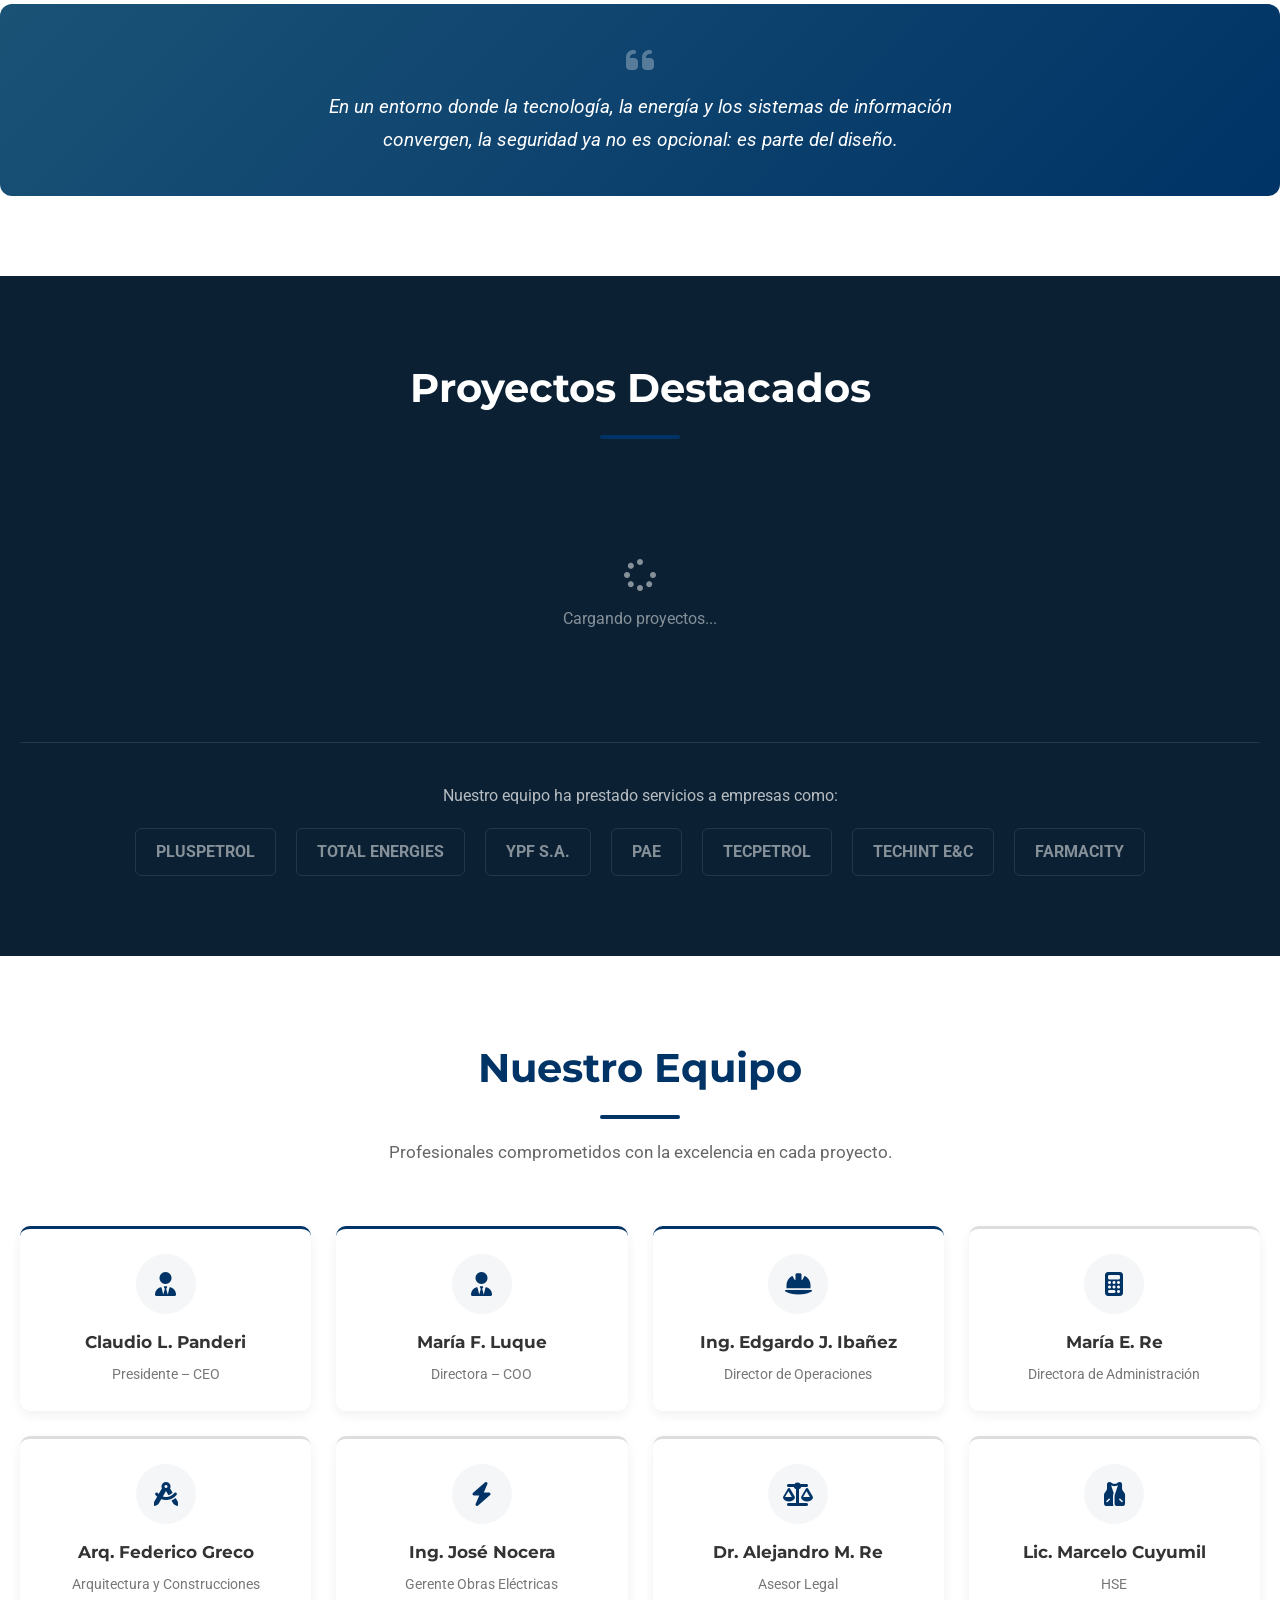
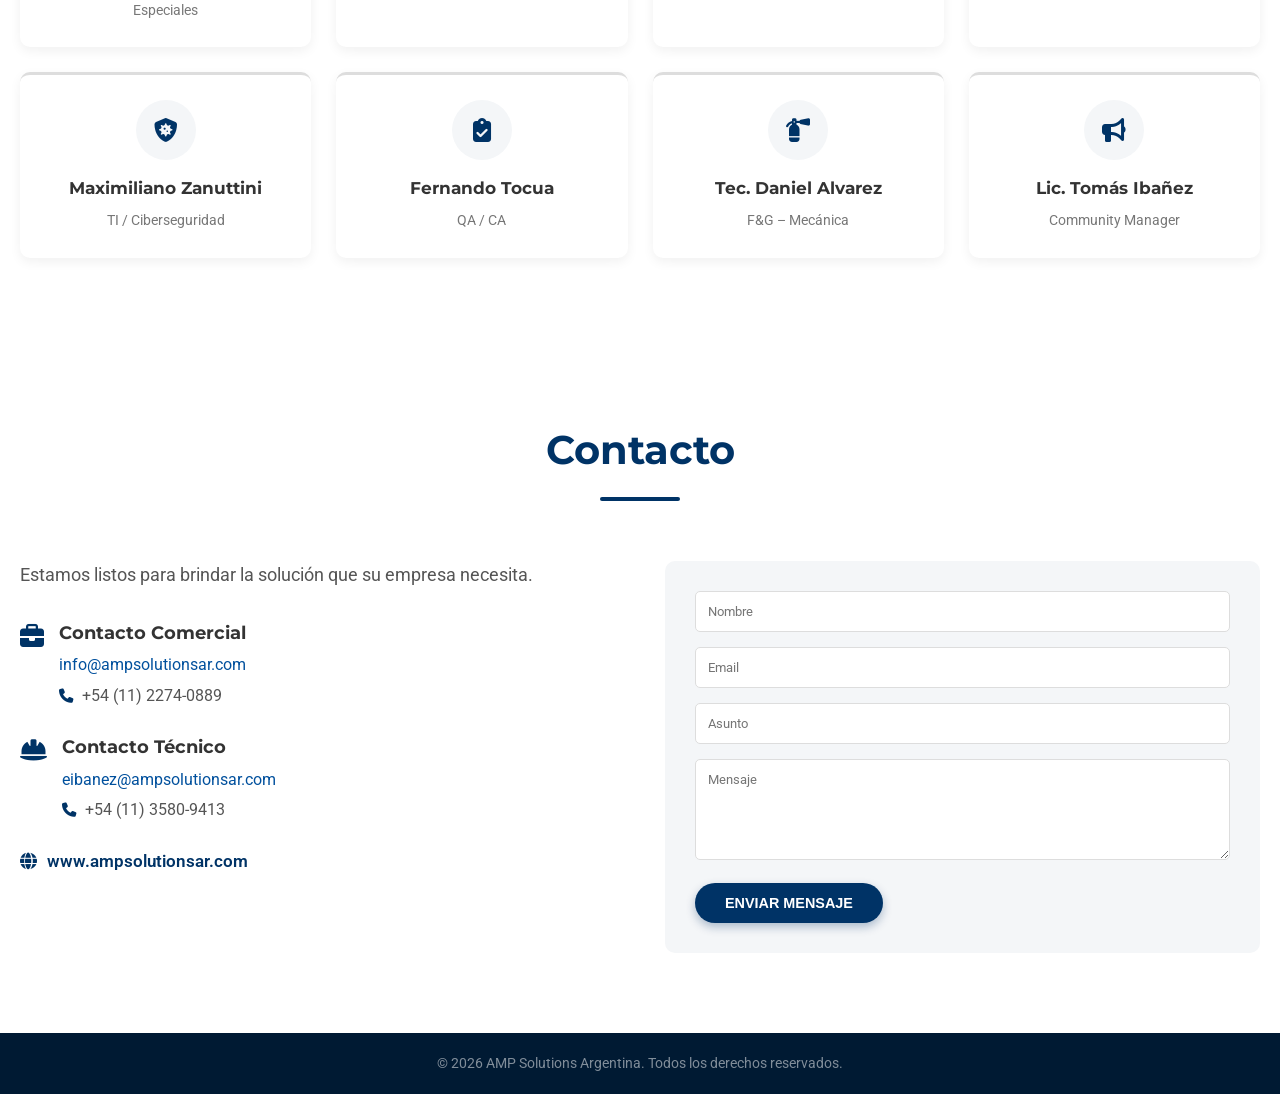
==== commit d37a1d77: "admin" ====
--- a/index.html
+++ b/index.html
@@ -1,15 +1,13 @@
-<!DOCTYPE html>
+﻿<!DOCTYPE html>
 <html lang="es">
 <head>
     <meta charset="UTF-8">
     <meta name="viewport" content="width=device-width, initial-scale=1.0">
     <title>AMP Solutions Argentina - Ingeniería y Servicios Industriales</title>
     <link rel="stylesheet" href="style.css">
-    <!-- Fuente Google Fonts -->
     <link rel="preconnect" href="https://fonts.googleapis.com">
     <link rel="preconnect" href="https://fonts.gstatic.com" crossorigin>
     <link href="https://fonts.googleapis.com/css2?family=Montserrat:wght@300;400;600;700&family=Roboto:wght@300;400;500&display=swap" rel="stylesheet">
-    <!-- Iconos (FontAwesome CDN para demo) -->
     <link rel="stylesheet" href="https://cdnjs.cloudflare.com/ajax/libs/font-awesome/6.4.0/css/all.min.css">
 </head>
 <body>
@@ -26,6 +24,7 @@
                     <li><a href="#nosotros">Nosotros</a></li>
                     <li><a href="#servicios">Servicios</a></li>
                     <li><a href="#proyectos">Proyectos</a></li>
+                    <li><a href="#equipo">Equipo</a></li>
                     <li><a href="#contacto" class="btn-nav">Contacto</a></li>
                 </ul>
                 <div class="hamburger">
@@ -43,7 +42,7 @@
         <div class="container hero-content">
             <h1>AMP Solutions Argentina</h1>
             <p class="subtitle">Una solución para cada necesidad</p>
-            <p class="hero-text">Ingeniería, Construcción, Mantenimiento y Logística Industrial.</p>
+            <p class="hero-text">Ingeniería, Construcción, Mantenimiento, Ciberseguridad y Logística Industrial.</p>
             <div class="hero-buttons">
                 <a href="#servicios" class="btn btn-primary">Nuestros Servicios</a>
                 <a href="#contacto" class="btn btn-outline">Contáctanos</a>
@@ -61,15 +60,19 @@
             <div class="about-grid">
                 <div class="about-text">
                     <h3>Breve Introducción</h3>
-                    <p><strong>AMP – Solutions Argentina</strong> nació con la misión de brindar soluciones integrales a la industria, adaptándose constantemente a las necesidades del mercado.</p>
-                    <p>Nuestro objetivo es proveer servicios de consultoría de ingeniería en el sector <strong>Oil & Gas</strong>, abarcando construcción, precomisionado, comisionado y operación de planta.</p>
-                    <p>Asimismo, contamos con una división especializada en reformas y mantenimiento de locales comerciales, construcciones y montajes especiales, así como logística y abastecimiento de insumos industriales.</p>
+                    <p><strong>AMP – Solutions Argentina</strong> nació con el objetivo de ofrecer soluciones integrales y eficientes a la industria, adaptándose a las necesidades cambiantes del mercado. Nuestra misión es proporcionar servicios ágiles, confiables y con una respuesta profesional óptima ante cada desafío.</p>
+                    <p>Contamos con una sólida estructura organizacional, capaz de ofrecer soluciones en diversas áreas de la ingeniería. Nuestro directorio está compuesto por profesionales con amplia experiencia en áreas como construcción, montajes especiales y abastecimiento de servicios.</p>
+                    <p>Además, disponemos de un equipo multidisciplinario altamente capacitado, que nos permite brindar respuestas precisas y efectivas a las demandas de nuestros clientes.</p>
+                    <div class="propuesta-valor">
+                        <h4><i class="fa-solid fa-star"></i> Propuesta de Valor</h4>
+                        <p>Lo que nos distingue es la combinación de experiencia, profesionalismo y la capacidad de adaptarnos a proyectos de cualquier envergadura, proporcionando soluciones integrales, eficientes y personalizadas que agregan valor real a las empresas.</p>
+                    </div>
                 </div>
                 <div class="about-values">
                     <div class="value-card">
                         <i class="fa-solid fa-helmet-safety"></i>
                         <h4>Experiencia</h4>
-                        <p>Directorio conformado por profesionales con amplia trayectoria.</p>
+                        <p>Directorio conformado por profesionales con amplia trayectoria en la industria.</p>
                     </div>
                     <div class="value-card">
                         <i class="fa-solid fa-users-gear"></i>
@@ -79,126 +82,404 @@
                     <div class="value-card">
                         <i class="fa-solid fa-bolt"></i>
                         <h4>Eficiencia</h4>
-                        <p>Respuestas ágiles en un entorno exigente.</p>
-                    </div>
-                </div>
-            </div>
-        </div>
-    </section>
-
-    <!-- Areas de Negocio (Overview) -->
-    <section class="business-areas-banner">
-        <div class="container">
-            <h3>Nuestras Divisiones</h3>
-            <div class="areas-grid">
-                <div class="area-item">AMP – Engineering</div>
-                <div class="area-item">AMP – Retail Services</div>
-                <div class="area-item">AMP – Special Constructions</div>
-                <div class="area-item">AMP – Industrial Supplies</div>
-            </div>
-        </div>
-    </section>
-
-    <!-- Servicios Detallados -->
-    <section id="servicios" class="section bg-light">
+                        <p>Respuestas ágiles, confiables y profesionales.</p>
+                    </div>
+                    <div class="value-card">
+                        <i class="fa-solid fa-shield-halved"></i>
+                        <h4>Adaptabilidad</h4>
+                        <p>Soluciones personalizadas para proyectos de cualquier envergadura.</p>
+                    </div>
+                </div>
+            </div>
+        </div>
+    </section>
+
+    <!-- Services Showcase -->
+    <section id="servicios" class="services-showcase">
         <div class="container">
             <div class="section-header">
-                <h2>Áreas de Servicios</h2>
+                <h2>Nuestras Divisiones</h2>
                 <div class="line-gradient"></div>
-                <p>Nuestra estructura de negocio nos permite ofrecer múltiples servicios con gerencias autónomas.</p>
-            </div>
-
-            <!-- Engineering -->
-            <div class="service-block">
-                <div class="service-icon engineer-gradient"><i class="fa-solid fa-compass-drafting"></i></div>
-                <div class="service-content">
-                    <h3>AMP – Engineering</h3>
-                    <p>Liderada por profesionales de reconocida trayectoria, brinda servicios de estudio, factibilidad técnica, ingeniería básica “for bidding” e ingeniería ejecutiva “for construction”.</p>
-                    
-                    <div class="service-lists">
-                        <ul>
-                            <li><strong>Disciplinas:</strong> Civil, Mecánica (piping), Electromecánica, Safety (PCI-NFPA), Instrumentación y Control, HSE.</li>
-                            <li><strong>Relevamiento:</strong> Topografía con equipos de última tecnología.</li>
-                            <li><strong>Servicios:</strong> Inspección de obras, Estudios y proyectos, Ingeniería de campo.</li>
-                        </ul>
-                    </div>
-                    <p class="service-industries"><strong>Industrias:</strong> Oil & Gas, Alimenticia, Metalúrgica, Logística, Energética, Saneamiento.</p>
-                </div>
-            </div>
-
-            <!-- Retail -->
-            <div class="service-block reverse">
-                <div class="service-icon retail-gradient"><i class="fa-solid fa-store"></i></div>
-                <div class="service-content">
-                    <h3>AMP – Retail Services</h3>
-                    <p>Gerencia especializada en mantenimiento, obras de construcción y mejoras para cadenas y redes de locales minoristas.</p>
+                <p>Gerencias especializadas con autonomía en cada área, garantizando un enfoque integral y eficiente en todas nuestras operaciones.</p>
+            </div>
+            <div class="services-cards-grid">
+                <a href="#engineering" class="service-hero-card">
+                    <img src="https://images.unsplash.com/photo-1581094794329-c8112a89af12?auto=format&fit=crop&w=800&q=80" alt="Ingeniería">
+                    <div class="service-card-overlay"></div>
+                    <div class="service-card-content">
+                        <i class="fa-solid fa-compass-drafting"></i>
+                        <h3>Engineering</h3>
+                        <p>Ingeniería de alta complejidad y proyectos industriales</p>
+                        <span class="btn btn-outline btn-sm">Conocer Más</span>
+                    </div>
+                </a>
+                <a href="#retail" class="service-hero-card">
+                    <img src="https://images.unsplash.com/photo-1441986300917-64674bd600d8?auto=format&fit=crop&w=800&q=80" alt="Retail">
+                    <div class="service-card-overlay"></div>
+                    <div class="service-card-content">
+                        <i class="fa-solid fa-store"></i>
+                        <h3>Retail Services</h3>
+                        <p>Mantenimiento y remodelación integral de locales</p>
+                        <span class="btn btn-outline btn-sm">Conocer Más</span>
+                    </div>
+                </a>
+                <a href="#special-construction" class="service-hero-card">
+                    <img src="https://images.unsplash.com/photo-1541888946425-d81bb19240f5?auto=format&fit=crop&w=800&q=80" alt="Construcción">
+                    <div class="service-card-overlay"></div>
+                    <div class="service-card-content">
+                        <i class="fa-solid fa-industry"></i>
+                        <h3>Special Construction</h3>
+                        <p>Construcciones especiales y proyectos EPC</p>
+                        <span class="btn btn-outline btn-sm">Conocer Más</span>
+                    </div>
+                </a>
+                <a href="#industrial-supplies" class="service-hero-card">
+                    <img src="https://images.unsplash.com/photo-1586528116311-ad8dd3c8310d?auto=format&fit=crop&w=800&q=80" alt="Suministros">
+                    <div class="service-card-overlay"></div>
+                    <div class="service-card-content">
+                        <i class="fa-solid fa-boxes-packing"></i>
+                        <h3>Industrial Supplies</h3>
+                        <p>Logística y abastecimiento industrial</p>
+                        <span class="btn btn-outline btn-sm">Conocer Más</span>
+                    </div>
+                </a>
+                <a href="#cybersecurity" class="service-hero-card service-hero-card-wide">
+                    <img src="https://images.unsplash.com/photo-1550751827-4bd374c3f58b?auto=format&fit=crop&w=1200&q=80" alt="Ciberseguridad">
+                    <div class="service-card-overlay"></div>
+                    <div class="service-card-content">
+                        <i class="fa-solid fa-lock"></i>
+                        <h3>Cybersecurity &amp; Risk Management</h3>
+                        <p>Seguridad digital, auditorías y gestión de riesgos</p>
+                        <span class="btn btn-outline btn-sm">Conocer Más</span>
+                    </div>
+                </a>
+            </div>
+        </div>
+    </section>
+
+    <!-- ===================== SERVICE DETAIL SECTIONS ===================== -->
+
+    <!-- Engineering Detail -->
+    <section id="engineering" class="service-detail-section">
+        <div class="service-hero-banner" style="background-image: url('https://images.unsplash.com/photo-1504307651254-35680f356dfd?auto=format&fit=crop&w=1920&q=80')">
+            <div class="service-hero-overlay engineer-overlay"></div>
+            <div class="container service-hero-text">
+                <span class="service-label">AMP Solutions</span>
+                <h2>Engineering</h2>
+                <p>Soluciones técnicas de alta calidad a través de estudios de factibilidad, ingeniería básica e ingeniería ejecutiva.</p>
+                <a href="#contacto" class="btn btn-outline">Solicitar Presupuesto</a>
+            </div>
+        </div>
+        <div class="container service-detail-content">
+            <div class="service-intro-grid">
+                <div class="service-intro-text">
+                    <h3>Equipo Multidisciplinario de Ingeniería</h3>
+                    <p>Está liderado por un equipo de profesionales con amplia experiencia en ingeniería, y tiene como objetivo brindar soluciones técnicas de alta calidad a través de estudios de factibilidad, ingeniería básica "for bidding" e ingeniería ejecutiva "for construction".</p>
                     <div class="two-col-list">
                         <ul>
-                            <li>Electricidad conv. y renovable</li>
-                            <li>Construcción en seco y húmeda</li>
-                            <li>Aire acondicionado</li>
-                            <li>Marquesinas y cartelería</li>
-                            <li>Pintura</li>
+                            <li>Obra Civil</li>
+                            <li>Mecánica (piping)</li>
+                            <li>Electromecánica (equipamientos)</li>
+                            <li>Obra Eléctrica</li>
+                            <li>Obra Industrial</li>
+                            <li>Topografía avanzada</li>
                         </ul>
                         <ul>
-                            <li>CCTV, alarmas y control de accesos</li>
-                            <li>Sistemas contra incendios</li>
-                            <li>Ingeniería y fibra óptica</li>
-                            <li>Soldadura MIG–TIG</li>
+                            <li>Geo detección y geolocalización</li>
+                            <li>Safety (PCI – NFPA – F&amp;G)</li>
+                            <li>Instrumentación y control</li>
+                            <li>HSE para diversas industrias</li>
+                            <li>Calidad (QA/QC)</li>
+                            <li>Personal de Pre-commissioning</li>
                         </ul>
                     </div>
-                    <p class="highlight-text">Personal capacitado para trabajar en horarios nocturnos o contraturnos, sin interferir en la rutina comercial.</p>
-                </div>
-            </div>
-
-            <!-- Special Constructions -->
-            <div class="service-block">
-                <div class="service-icon construction-gradient"><i class="fa-solid fa-industry"></i></div>
-                <div class="service-content">
-                    <h3>AMP – Special Constructions</h3>
-                    <p>Proyectos de construcciones especiales bajo requerimientos EPC (Engineering, Procurement and Construction).</p>
-                    
-                    <h4>Servicios EPC y Dirección de Obra</h4>
-                    <ul class="grid-list">
-                        <li>Ingeniería Básica y de Detalle</li>
-                        <li>Plantas Oil & Gas / Automotrices / Tabacaleras</li>
-                        <li>Provisión de Personal de dirección de Obra</li>
-                        <li>Supervisores mecánicos, civiles y HSE</li>
+                </div>
+                <div class="service-intro-image">
+                    <img src="https://images.unsplash.com/photo-1581094794329-c8112a89af12?auto=format&fit=crop&w=600&q=80" alt="Equipo de ingeniería">
+                </div>
+            </div>
+            <div class="service-features-grid">
+                <div class="service-feature-card">
+                    <div class="feature-icon"><i class="fa-solid fa-wrench"></i></div>
+                    <h4>Servicios Principales</h4>
+                    <ul class="service-list-styled">
+                        <li>Servicios de inspección de obras</li>
+                        <li>Servicios de estudios y proyectos</li>
+                        <li>Servicios de ingeniería de campo</li>
+                        <li>Dirección de obra y gestión de equipos</li>
                     </ul>
-
-                    <div class="methodology-box">
-                        <h4>Metodología Documental</h4>
-                        <p>Memorias de Cálculo, P&ID, Lay-out 2D/3D, Planificación, Calidad (QA/QC), Precomisioning y Test Pack.</p>
-                    </div>
-                </div>
-            </div>
-
-            <!-- Industrial Supplies -->
-            <div class="service-block reverse">
-                <div class="service-icon supplies-gradient"><i class="fa-solid fa-boxes-packing"></i></div>
-                <div class="service-content">
-                    <h3>AMP – Industrial Supplies</h3>
-                    <p>Integración entre las provisiones de insumos y equipamiento, con una gerencia de logística eficiente.</p>
-                    <ul>
-                        <li>Equipo de ropa de trabajo y EPP.</li>
-                        <li>Equipo especial de EPP.</li>
-                        <li>Insumos metalúrgicos (consumibles).</li>
-                        <li>Desarrollo de proveedores regionales.</li>
+                </div>
+                <div class="service-feature-card">
+                    <div class="feature-icon"><i class="fa-solid fa-laptop-code"></i></div>
+                    <h4>Tecnología y Herramientas</h4>
+                    <ul class="service-list-styled">
+                        <li>Autocad 2D &amp; 3D</li>
+                        <li>CADWORX (modelización)</li>
+                        <li>Maquetas digitales (Lumion / Gamma AR)</li>
+                        <li>Equipos de geo-radarización</li>
                     </ul>
                 </div>
-            </div>
-
-        </div>
-    </section>
-
-    <!-- Proyectos y Clientes -->
+                <div class="service-feature-card">
+                    <div class="feature-icon"><i class="fa-solid fa-building"></i></div>
+                    <h4>Industrias</h4>
+                    <div class="tags-inline">
+                        <span class="industry-tag">Oil &amp; Gas</span>
+                        <span class="industry-tag">Alimenticia</span>
+                        <span class="industry-tag">Metalúrgica</span>
+                        <span class="industry-tag">Centros logísticos</span>
+                        <span class="industry-tag">Energéticas</span>
+                        <span class="industry-tag">Distribuidoras de agua</span>
+                    </div>
+                </div>
+            </div>
+            <div class="methodology-box">
+                <h4>Beneficios para nuestros clientes</h4>
+                <ul class="benefit-list">
+                    <li><i class="fa-solid fa-check"></i> Reducción de tiempos de implementación</li>
+                    <li><i class="fa-solid fa-check"></i> Optimización de recursos en cada etapa del proyecto</li>
+                    <li><i class="fa-solid fa-check"></i> Soluciones personalizadas que se ajustan a cada necesidad</li>
+                    <li><i class="fa-solid fa-check"></i> Uso de tecnología avanzada para mejorar la visualización y precisión</li>
+                </ul>
+            </div>
+        </div>
+    </section>
+
+    <!-- Retail Detail -->
+    <section id="retail" class="service-detail-section">
+        <div class="service-hero-banner" style="background-image: url('https://images.unsplash.com/photo-1441986300917-64674bd600d8?auto=format&fit=crop&w=1920&q=80')">
+            <div class="service-hero-overlay retail-overlay"></div>
+            <div class="container service-hero-text">
+                <span class="service-label">AMP Solutions</span>
+                <h2>Retail Services</h2>
+                <p>Servicio integral para mantenimiento y remodelación de locales comerciales, residenciales e industriales.</p>
+                <a href="#contacto" class="btn btn-outline">Solicitar Presupuesto</a>
+            </div>
+        </div>
+        <div class="container service-detail-content">
+            <div class="service-intro-grid reverse-grid">
+                <div class="service-intro-image">
+                    <img src="https://images.unsplash.com/photo-1497366216548-37526070297c?auto=format&fit=crop&w=600&q=80" alt="Local comercial">
+                </div>
+                <div class="service-intro-text">
+                    <h3>Mantenimiento Integral Multi-rubro</h3>
+                    <p>Ofrecemos un servicio integral para el mantenimiento y remodelación de locales comerciales, residenciales o industriales. Nos especializamos en proyectos para redes multi-rubro, garantizando el correcto funcionamiento y la seguridad de cada espacio.</p>
+                    <p class="highlight-text"><i class="fa-solid fa-clock"></i> Ofrecemos trabajos nocturnos o a contraturno, adaptándonos a las necesidades de su local, sin afectar la atención al público ni las operaciones comerciales.</p>
+                </div>
+            </div>
+            <div class="service-features-grid service-features-grid-2">
+                <div class="service-feature-card">
+                    <div class="feature-icon retail-icon"><i class="fa-solid fa-plug"></i></div>
+                    <h4>Eléctrica</h4>
+                    <ul class="service-list-styled">
+                        <li>Electricidad convencional y energía renovable</li>
+                        <li>Montaje eléctrico e instrumentación</li>
+                        <li>Obras eléctricas industriales</li>
+                        <li>Ruteo de cables de potencia y control</li>
+                        <li>Reformas de tableros y sistemas eléctricos</li>
+                        <li>Automatización de procesos industriales</li>
+                    </ul>
+                </div>
+                <div class="service-feature-card">
+                    <div class="feature-icon retail-icon"><i class="fa-solid fa-faucet-drip"></i></div>
+                    <h4>Plomería y Gas</h4>
+                    <ul class="service-list-styled">
+                        <li>Instalación y reparación de cañerías</li>
+                        <li>Service y mantenimiento general</li>
+                        <li>Solución de filtraciones y cañerías dañadas</li>
+                        <li>Instalaciones y conexiones a la red de gas</li>
+                        <li>Plantas reguladoras y medidores de gas</li>
+                        <li>Elaboración de planos y gestión de trámites</li>
+                    </ul>
+                </div>
+                <div class="service-feature-card">
+                    <div class="feature-icon retail-icon"><i class="fa-solid fa-paint-roller"></i></div>
+                    <h4>Construcción y Pintura</h4>
+                    <ul class="service-list-styled">
+                        <li>Construcción en seco y tradicional</li>
+                        <li>Estructura para cartelería en espacios públicos</li>
+                        <li>Refacciones integrales de locales y edificios</li>
+                        <li>Impermeabilización de cubiertas y terrazas</li>
+                        <li>Pintura interior/exterior (látex, esmaltes)</li>
+                        <li>Tratamientos según tipo de material</li>
+                    </ul>
+                </div>
+                <div class="service-feature-card">
+                    <div class="feature-icon retail-icon"><i class="fa-solid fa-snowflake"></i></div>
+                    <h4>Climatización</h4>
+                    <ul class="service-list-styled">
+                        <li>Diagnóstico, reparación e instalación (Split, Multisplit, Rooftop, VRV/VRF)</li>
+                        <li>Mantenimiento: limpieza y recambio de componentes</li>
+                        <li>Automatismos analógicos y digitales</li>
+                        <li>Servicio técnico en chillers y frio industrial</li>
+                    </ul>
+                </div>
+                <div class="service-feature-card">
+                    <div class="feature-icon retail-icon"><i class="fa-solid fa-shield-halved"></i></div>
+                    <h4>Seguridad y Prevención</h4>
+                    <ul class="service-list-styled">
+                        <li>Sistemas de control de acceso, CCTV, alarmas</li>
+                        <li>Sistemas contra incendios (Honeywell, Notifier, Siemens, Edwards)</li>
+                        <li>Redes de fibra óptica</li>
+                    </ul>
+                </div>
+            </div>
+        </div>
+    </section>
+
+    <!-- Special Construction Detail -->
+    <section id="special-construction" class="service-detail-section">
+        <div class="service-hero-banner" style="background-image: url('https://images.unsplash.com/photo-1541888946425-d81bb19240f5?auto=format&fit=crop&w=1920&q=80')">
+            <div class="service-hero-overlay construction-overlay"></div>
+            <div class="container service-hero-text">
+                <span class="service-label">AMP Solutions</span>
+                <h2>Special Construction</h2>
+                <p>Construcciones especiales bajo el modelo EPC, garantizando la entrega de proyectos completos llave en mano.</p>
+                <a href="#contacto" class="btn btn-outline">Solicitar Presupuesto</a>
+            </div>
+        </div>
+        <div class="container service-detail-content">
+            <div class="service-intro-grid">
+                <div class="service-intro-text">
+                    <h3>Proyectos EPC – Llave en Mano</h3>
+                    <p>Nuestra Gerencia está especializada en la provisión de servicios para construcciones especiales. Contamos con un equipo propio altamente capacitado para dirigir y ejecutar obras en diversas industrias.</p>
+                    <p>Ofrecemos la capacidad para gestionar proyectos de construcción bajo los requisitos del modelo <strong>EPC (Engineering, Procurement, and Construction)</strong>, asegurando la entrega de proyectos completos llave en mano y de alta calidad.</p>
+                </div>
+                <div class="service-intro-image">
+                    <img src="https://images.unsplash.com/photo-1503387762-592deb58ef4e?auto=format&fit=crop&w=600&q=80" alt="Construcción especial">
+                </div>
+            </div>
+            <div class="epc-steps">
+                <div class="epc-step">
+                    <div class="epc-step-number">01</div>
+                    <h4>Engineering</h4>
+                    <p>Diseño e ingeniería completa del proyecto con tecnología de vanguardia.</p>
+                </div>
+                <div class="epc-step">
+                    <div class="epc-step-number">02</div>
+                    <h4>Procurement</h4>
+                    <p>Gestión integral de compras, logística y cadena de suministro.</p>
+                </div>
+                <div class="epc-step">
+                    <div class="epc-step-number">03</div>
+                    <h4>Construction</h4>
+                    <p>Ejecución y supervisión de obra con los más altos estándares de calidad.</p>
+                </div>
+            </div>
+        </div>
+    </section>
+
+    <!-- Industrial Supplies Detail -->
+    <section id="industrial-supplies" class="service-detail-section">
+        <div class="service-hero-banner" style="background-image: url('https://images.unsplash.com/photo-1586528116311-ad8dd3c8310d?auto=format&fit=crop&w=1920&q=80')">
+            <div class="service-hero-overlay supplies-overlay"></div>
+            <div class="container service-hero-text">
+                <span class="service-label">AMP Solutions</span>
+                <h2>Industrial Supplies</h2>
+                <p>Integración eficiente entre provisiones de insumos, equipamiento y logística.</p>
+                <a href="#contacto" class="btn btn-outline">Solicitar Presupuesto</a>
+            </div>
+        </div>
+        <div class="container service-detail-content">
+            <div class="service-intro-grid reverse-grid">
+                <div class="service-intro-image">
+                    <img src="https://images.unsplash.com/photo-1553413077-190dd305871c?auto=format&fit=crop&w=600&q=80" alt="Logística industrial">
+                </div>
+                <div class="service-intro-text">
+                    <h3>Logística y Abastecimiento Eficiente</h3>
+                    <p>Esta área nació con el fin de brindar una integración entre las provisiones de insumos y equipamiento de la industria, con una gerencia de logística y abastecimiento eficiente. Reúne todas las condiciones que requiere una provisión desde su concepción hasta la entrega al pie del requerimiento.</p>
+                </div>
+            </div>
+            <div class="supplies-items-grid">
+                <div class="supply-item">
+                    <i class="fa-solid fa-vest"></i>
+                    <h4>Ropa de trabajo y EPP</h4>
+                    <p>Equipamiento estándar de protección personal para toda la industria.</p>
+                </div>
+                <div class="supply-item">
+                    <i class="fa-solid fa-helmet-safety"></i>
+                    <h4>EPP Especial</h4>
+                    <p>Equipamiento especializado para entornos de alto riesgo.</p>
+                </div>
+                <div class="supply-item">
+                    <i class="fa-solid fa-gears"></i>
+                    <h4>Insumos Metalúrgicos</h4>
+                    <p>Consumibles e insumos para la industria metalúrgica.</p>
+                </div>
+                <div class="supply-item">
+                    <i class="fa-solid fa-handshake"></i>
+                    <h4>Proveedores Regionales</h4>
+                    <p>Desarrollo y gestión de proveedores regionales estratégicos.</p>
+                </div>
+            </div>
+        </div>
+    </section>
+
+    <!-- Cybersecurity Detail -->
+    <section id="cybersecurity" class="service-detail-section">
+        <div class="service-hero-banner" style="background-image: url('https://images.unsplash.com/photo-1550751827-4bd374c3f58b?auto=format&fit=crop&w=1920&q=80')">
+            <div class="service-hero-overlay cyber-overlay"></div>
+            <div class="container service-hero-text">
+                <span class="service-label">AMP Solutions</span>
+                <h2>Cybersecurity &amp; Risk Management</h2>
+                <p>Tecnología, infraestructura y seguridad digital bajo una misma visión estratégica.</p>
+                <a href="#contacto" class="btn btn-outline">Solicitar Presupuesto</a>
+            </div>
+        </div>
+        <div class="container service-detail-content">
+            <div class="service-intro-grid">
+                <div class="service-intro-text">
+                    <h3>Seguridad Digital Integral</h3>
+                    <p>AMP Solutions integra tecnología, infraestructura y seguridad digital bajo una misma visión estratégica. La dirección técnica cuenta con formación de posgrado en Ciberseguridad y experiencia en auditorías basadas en estándares internacionales como <strong>ISO 27001</strong> (Gestión de Seguridad de la Información) e <strong>ISO 22301</strong> (Continuidad del Negocio).</p>
+                    <p>En un contexto donde la infraestructura tecnológica y energética está cada vez más conectada, integrar seguridad, continuidad operativa y gestión de riesgos desde el diseño es una ventaja competitiva para nuestros clientes.</p>
+                </div>
+                <div class="service-intro-image">
+                    <img src="https://images.unsplash.com/photo-1563986768609-322da13575f2?auto=format&fit=crop&w=600&q=80" alt="Análisis de riesgos ciberseguridad">
+                </div>
+            </div>
+            <div class="cyber-benefits-grid">
+                <div class="cyber-benefit">
+                    <i class="fa-solid fa-shield-virus"></i>
+                    <h4>Reducir Riesgos</h4>
+                    <p>Identificación y mitigación de riesgos tecnológicos y operativos.</p>
+                </div>
+                <div class="cyber-benefit">
+                    <i class="fa-solid fa-database"></i>
+                    <h4>Proteger Información</h4>
+                    <p>Protección de información crítica y activos digitales.</p>
+                </div>
+                <div class="cyber-benefit">
+                    <i class="fa-solid fa-arrows-rotate"></i>
+                    <h4>Continuidad Operativa</h4>
+                    <p>Garantía de continuidad operativa ante incidentes.</p>
+                </div>
+                <div class="cyber-benefit">
+                    <i class="fa-solid fa-certificate"></i>
+                    <h4>Estándares Internacionales</h4>
+                    <p>Soluciones alineadas con ISO 27001 e ISO 22301.</p>
+                </div>
+            </div>
+            <div class="cyber-quote">
+                <i class="fa-solid fa-quote-left"></i>
+                <p>En un entorno donde la tecnología, la energía y los sistemas de información convergen, la seguridad ya no es opcional: es parte del diseño.</p>
+            </div>
+        </div>
+    </section>
+
+    <!-- Proyectos Destacados -->
     <section id="proyectos" class="section dark-blue-bg text-white">
         <div class="container">
             <div class="section-header">
-                <h2>Experiencia y Proyectos</h2>
-                 <div class="line-gradient"></div>
-            </div>
-            
+                <h2>Proyectos Destacados</h2>
+                <div class="line-gradient"></div>
+            </div>
+
+            <div id="proyectos-container">
+                <div class="loading-projects">
+                    <i class="fa-solid fa-spinner fa-spin"></i>
+                    <p>Cargando proyectos...</p>
+                </div>
+            </div>
+
             <div class="clients-logos">
                 <p>Nuestro equipo ha prestado servicios a empresas como:</p>
                 <div class="logos-grid">
@@ -207,20 +488,81 @@
                     <span class="client-name">YPF S.A.</span>
                     <span class="client-name">PAE</span>
                     <span class="client-name">Tecpetrol</span>
-                    <span class="client-name">Techint E&C</span>
-                </div>
-            </div>
-
-            <div class="projects-highlight">
-                <div class="project-card">
-                    <h4>CPF La Calera</h4>
-                    <p>Oficina Técnica, consultoría externa y resolución de desvíos in-situ.</p>
-                    <span class="tag">Pluspetrol S.A.</span>
-                </div>
-                <div class="project-card">
-                    <h4>Plant Side Wind Farm</h4>
-                    <p>Gerenciamiento de obra, Calidad, Precomisioning y Puesta en marcha.</p>
-                    <span class="tag">Total Energies</span>
+                    <span class="client-name">Techint E&amp;C</span>
+                    <span class="client-name">Farmacity</span>
+                </div>
+            </div>
+        </div>
+    </section>
+
+    <!-- Equipo / Staff -->
+    <section id="equipo" class="section">
+        <div class="container">
+            <div class="section-header">
+                <h2>Nuestro Equipo</h2>
+                <div class="line-gradient"></div>
+                <p>Profesionales comprometidos con la excelencia en cada proyecto.</p>
+            </div>
+            <div class="staff-grid">
+                <div class="staff-card staff-director">
+                    <div class="staff-icon"><i class="fa-solid fa-user-tie"></i></div>
+                    <h4>Claudio L. Panderi</h4>
+                    <span class="staff-role">Presidente – CEO</span>
+                </div>
+                <div class="staff-card staff-director">
+                    <div class="staff-icon"><i class="fa-solid fa-user-tie"></i></div>
+                    <h4>María F. Luque</h4>
+                    <span class="staff-role">Directora – COO</span>
+                </div>
+                <div class="staff-card staff-director">
+                    <div class="staff-icon"><i class="fa-solid fa-hard-hat"></i></div>
+                    <h4>Ing. Edgardo J. Ibañez</h4>
+                    <span class="staff-role">Director de Operaciones</span>
+                </div>
+                <div class="staff-card">
+                    <div class="staff-icon"><i class="fa-solid fa-calculator"></i></div>
+                    <h4>María E. Re</h4>
+                    <span class="staff-role">Directora de Administración</span>
+                </div>
+                <div class="staff-card">
+                    <div class="staff-icon"><i class="fa-solid fa-drafting-compass"></i></div>
+                    <h4>Arq. Federico Greco</h4>
+                    <span class="staff-role">Arquitectura y Construcciones Especiales</span>
+                </div>
+                <div class="staff-card">
+                    <div class="staff-icon"><i class="fa-solid fa-bolt"></i></div>
+                    <h4>Ing. José Nocera</h4>
+                    <span class="staff-role">Gerente Obras Eléctricas</span>
+                </div>
+                <div class="staff-card">
+                    <div class="staff-icon"><i class="fa-solid fa-scale-balanced"></i></div>
+                    <h4>Dr. Alejandro M. Re</h4>
+                    <span class="staff-role">Asesor Legal</span>
+                </div>
+                <div class="staff-card">
+                    <div class="staff-icon"><i class="fa-solid fa-vest"></i></div>
+                    <h4>Lic. Marcelo Cuyumil</h4>
+                    <span class="staff-role">HSE</span>
+                </div>
+                <div class="staff-card">
+                    <div class="staff-icon"><i class="fa-solid fa-shield-virus"></i></div>
+                    <h4>Maximiliano Zanuttini</h4>
+                    <span class="staff-role">TI / Ciberseguridad</span>
+                </div>
+                <div class="staff-card">
+                    <div class="staff-icon"><i class="fa-solid fa-clipboard-check"></i></div>
+                    <h4>Fernando Tocua</h4>
+                    <span class="staff-role">QA / CA</span>
+                </div>
+                <div class="staff-card">
+                    <div class="staff-icon"><i class="fa-solid fa-fire-extinguisher"></i></div>
+                    <h4>Tec. Daniel Alvarez</h4>
+                    <span class="staff-role">F&amp;G – Mecánica</span>
+                </div>
+                <div class="staff-card">
+                    <div class="staff-icon"><i class="fa-solid fa-bullhorn"></i></div>
+                    <h4>Lic. Tomás Ibañez</h4>
+                    <span class="staff-role">Community Manager</span>
                 </div>
             </div>
         </div>
@@ -229,43 +571,35 @@
     <!-- Contacto -->
     <section id="contacto" class="section contact-section">
         <div class="container">
+            <div class="section-header">
+                <h2>Contacto</h2>
+                <div class="line-gradient"></div>
+            </div>
             <div class="contact-grid">
                 <div class="contact-info">
-                    <h2>Contacto</h2>
-                    <p>Estamos listos para brindar la solución que su empresa necesita.</p>
-                    
+                    <p class="contact-intro">Estamos listos para brindar la solución que su empresa necesita.</p>
                     <div class="contact-item">
-                        <i class="fa-solid fa-location-dot"></i>
+                        <i class="fa-solid fa-briefcase"></i>
                         <div>
-                            <h5>Dirección</h5>
-                            <p>Rep. Árabe Siria 3220, Palermo - CABA</p>
+                            <h5>Contacto Comercial</h5>
+                            <a href="mailto:info@ampsolutionsar.com">info@ampsolutionsar.com</a>
+                            <p><i class="fa-solid fa-phone"></i> +54 (11) 2274-0889</p>
                         </div>
                     </div>
-                    
                     <div class="contact-item">
-                        <i class="fa-solid fa-envelope"></i>
+                        <i class="fa-solid fa-helmet-safety"></i>
                         <div>
-                            <h5>Email</h5>
-                            <a href="mailto:info@ampsolutionsar.com">info@ampsolutionsar.com</a>
+                            <h5>Contacto Técnico</h5>
+                            <a href="mailto:eibanez@ampsolutionsar.com">eibanez@ampsolutionsar.com</a>
+                            <p><i class="fa-solid fa-phone"></i> +54 (11) 3580-9413</p>
                         </div>
                     </div>
-
-                    <div class="contact-item">
-                        <i class="fa-solid fa-phone"></i>
-                        <div>
-                            <h5>Teléfonos</h5>
-                            <p>+54 (11) 2274-0889</p>
-                            <p>+54 (11) 3580-9413</p>
-                        </div>
-                    </div>
-
                     <div class="website-link">
-                         <a href="http://www.ampsolutionsar.com" target="_blank">www.ampsolutionsar.com</a>
-                    </div>
-                </div>
-                
+                        <a href="http://www.ampsolutionsar.com" target="_blank"><i class="fa-solid fa-globe"></i> www.ampsolutionsar.com</a>
+                    </div>
+                </div>
                 <div class="contact-form-wrapper">
-                    <form class="contact-form">
+                    <form class="contact-form" id="contact-form">
                         <input type="text" placeholder="Nombre" required>
                         <input type="email" placeholder="Email" required>
                         <input type="text" placeholder="Asunto">
@@ -285,6 +619,11 @@
         </div>
     </footer>
 
+    <!-- Firebase SDK -->
+    <script src="https://www.gstatic.com/firebasejs/10.12.0/firebase-app-compat.js"></script>
+    <script src="https://www.gstatic.com/firebasejs/10.12.0/firebase-firestore-compat.js"></script>
+    <script src="https://www.gstatic.com/firebasejs/10.12.0/firebase-storage-compat.js"></script>
     <script src="script.js"></script>
 </body>
-</html>+</html>
+
--- a/style.css
+++ b/style.css
@@ -1,29 +1,19 @@
-:root {
-    /* Main Corporate Colors */
-    --primary-blue: #003366; /* Deep industrial blue */
-    --secondary-blue: #004080; /* Slightly brighter for hover/active */
-    --accent-blue: #00509d; /* Solid accent */
-    --accent-retail: #d35400; /* Solid Orange/Rust for retail */
-    --accent-construct: #2d3436; /* Dark Grey/Black for construction */
-    --accent-supplies: #636e72; /* Grey for supplies */
-    
+﻿:root {
+    --primary-blue: #003366;
+    --secondary-blue: #004080;
+    --accent-blue: #00509d;
+    --accent-retail: #d35400;
+    --accent-construct: #2d3436;
+    --accent-supplies: #636e72;
+    --accent-cyber: #1a5276;
     --dark-grey: #1a1a1a;
     --light-grey: #f4f6f8;
     --white: #ffffff;
-    
-    /* Solid Colors - Serious & Professional */
-    --solid-accent: #003366; 
-
-    /* Fonts */
     --font-heading: 'Montserrat', sans-serif;
     --font-body: 'Roboto', sans-serif;
 }
 
-* {
-    margin: 0;
-    padding: 0;
-    box-sizing: border-box;
-}
+* { margin: 0; padding: 0; box-sizing: border-box; }
 
 body {
     font-family: var(--font-body);
@@ -33,29 +23,17 @@
     overflow-x: hidden;
 }
 
-a {
-    text-decoration: none;
-    color: inherit;
-    transition: all 0.3s;
-}
-
-ul {
-    list-style: none;
-}
-
-.container {
-    max-width: 1200px;
-    margin: 0 auto;
-    padding: 0 20px;
-}
-
-/* Typography styles */
+a { text-decoration: none; color: inherit; transition: all 0.3s; }
+ul { list-style: none; }
+.container { max-width: 1400px; margin: 0 auto; padding: 0 20px; }
+
 h1, h2, h3, h4, h5 {
     font-family: var(--font-heading);
     color: var(--primary-blue);
     font-weight: 700;
 }
 
+/* Buttons */
 .btn {
     display: inline-block;
     padding: 12px 30px;
@@ -66,27 +44,23 @@
     cursor: pointer;
     transition: transform 0.2s, box-shadow 0.2s;
 }
-
 .btn-primary {
     background: var(--primary-blue);
     color: white;
     border: none;
     box-shadow: 0 4px 10px rgba(0, 51, 102, 0.3);
 }
-
 .btn-primary:hover {
     transform: translateY(-2px);
     box-shadow: 0 6px 15px rgba(0, 51, 102, 0.4);
     background: var(--secondary-blue);
     color: white;
 }
-
 .btn-outline {
     border: 2px solid white;
     color: white;
     background: transparent;
 }
-
 .btn-outline:hover {
     background: white;
     color: var(--primary-blue);
@@ -103,36 +77,25 @@
     display: flex;
     align-items: center;
 }
-
 .header-container {
     display: flex;
     justify-content: space-between;
     align-items: center;
     width: 100%;
 }
-
-.logo-container img {
-    height: 60px; /* Adjust based on logo files aspect ratio */
-    width: auto;
-}
-
+.logo-container img { height: 60px; width: auto; }
 .nav-list {
     display: flex;
     gap: 30px;
     align-items: center;
 }
-
 .nav-list li a {
     font-weight: 500;
     color: var(--primary-blue);
     font-size: 0.95rem;
     position: relative;
 }
-
-.nav-list li a:not(.btn-nav):hover {
-    color: var(--secondary-blue);
-}
-
+.nav-list li a:not(.btn-nav):hover { color: var(--secondary-blue); }
 .nav-list li a:not(.btn-nav)::after {
     content: '';
     position: absolute;
@@ -143,33 +106,22 @@
     background: var(--primary-blue);
     transition: width 0.3s;
 }
-
-.nav-list li a:not(.btn-nav):hover::after {
-    width: 100%;
-}
-
+.nav-list li a:not(.btn-nav):hover::after { width: 100%; }
 .btn-nav {
     padding: 8px 20px;
     background-color: var(--primary-blue);
     color: white !important;
     border-radius: 4px;
 }
-
-.btn-nav:hover {
-    background-color: var(--secondary-blue);
-}
-
-.hamburger {
-    display: none;
-    cursor: pointer;
-}
-
-/* Hero Section */
+.btn-nav:hover { background-color: var(--secondary-blue); }
+.hamburger { display: none; cursor: pointer; }
+
+/* Hero */
 .hero {
     position: relative;
-    height: 90vh; /* Full screen feel */
+    height: 90vh;
     min-height: 600px;
-    background-image: url('https://images.unsplash.com/photo-1581091226825-a6a2a5aee158?ixlib=rb-4.0.3&auto=format&fit=crop&w=1920&q=80'); /* Industrial Abstract Placeholder */
+    background-image: url('https://images.unsplash.com/photo-1581091226825-a6a2a5aee158?ixlib=rb-4.0.3&auto=format&fit=crop&w=1920&q=80');
     background-size: cover;
     background-position: center;
     background-attachment: fixed;
@@ -177,33 +129,27 @@
     align-items: center;
     justify-content: left;
 }
-
 .hero-overlay {
     position: absolute;
-    top: 0;
-    left: 0;
-    width: 100%;
-    height: 100%;
-    background: rgba(0, 51, 102, 0.55); /* Blue overlay overlaying image */
-}
-
+    top: 0; left: 0;
+    width: 100%; height: 100%;
+    background: rgba(0, 51, 102, 0.55);
+}
 .hero-content {
     position: relative;
     z-index: 2;
     color: white;
     max-width: 800px;
     padding-left: 20px;
-    border-left: 5px solid white; /* Clean, professional white accent */
+    border-left: 5px solid white;
     animation: fadeInUp 1.2s ease-out forwards;
 }
-
 .hero h1 {
     font-size: 3.5rem;
     margin-bottom: 10px;
     color: white;
     text-shadow: 2px 2px 4px rgba(0,0,0,0.3);
 }
-
 .hero .subtitle {
     font-size: 1.5rem;
     font-weight: 300;
@@ -212,7 +158,6 @@
     animation: fadeInUp 1.2s ease-out 0.3s forwards;
     opacity: 0;
 }
-
 .hero-text {
     font-size: 1.1rem;
     margin-bottom: 30px;
@@ -220,7 +165,6 @@
     animation: fadeInUp 1.2s ease-out 0.6s forwards;
     opacity: 0;
 }
-
 .hero-buttons {
     display: flex;
     gap: 15px;
@@ -228,22 +172,11 @@
     opacity: 0;
 }
 
-/* General Section Styles */
-.section {
-    padding: 80px 0;
-}
-
-.section-header {
-    text-align: center;
-    margin-bottom: 60px;
-}
-
-.section-header h2 {
-    font-size: 2.5rem;
-    margin-bottom: 15px;
-    display: inline-block;
-}
-
+/* General Section */
+.section { padding: 80px 0; }
+.section-header { text-align: center; margin-bottom: 60px; }
+.section-header h2 { font-size: 2.5rem; margin-bottom: 15px; display: inline-block; }
+.section-header p { color: #666; max-width: 700px; margin: 0 auto; font-size: 1.05rem; }
 .line-gradient {
     height: 4px;
     width: 80px;
@@ -251,31 +184,17 @@
     margin: 0 auto 20px auto;
     border-radius: 2px;
 }
-
-.bg-light {
-    background-color: var(--light-grey);
-}
-
-/* Nosotros Section */
+.bg-light { background-color: var(--light-grey); }
+
+/* Nosotros */
 .about-grid {
     display: grid;
     grid-template-columns: 1.2fr 0.8fr;
     gap: 40px;
     align-items: start;
 }
-
-.about-text p {
-    margin-bottom: 15px;
-    color: #555;
-    font-size: 1.05rem;
-}
-
-.about-values {
-    display: flex;
-    flex-direction: column;
-    gap: 20px;
-}
-
+.about-text p { margin-bottom: 15px; color: #555; font-size: 1.05rem; }
+.about-values { display: flex; flex-direction: column; gap: 20px; }
 .value-card {
     background: white;
     padding: 20px;
@@ -287,255 +206,679 @@
     transition: transform 0.3s;
     border-left: 4px solid var(--secondary-blue);
 }
-
 .value-card:hover {
     transform: translateX(10px);
     border-left-color: var(--primary-blue);
 }
-
-.value-card i {
+.value-card i { font-size: 1.8rem; color: var(--secondary-blue); width: 40px; }
+.value-card h4 { margin: 0; font-size: 1.1rem; color: var(--primary-blue); }
+.value-card p { margin: 0; font-size: 0.9rem; color: #666; }
+
+/* Propuesta de Valor */
+.propuesta-valor {
+    margin-top: 20px;
+    padding: 20px;
+    background: linear-gradient(135deg, #f0f8ff 0%, #e8f4fd 100%);
+    border-left: 4px solid var(--primary-blue);
+    border-radius: 8px;
+}
+.propuesta-valor h4 {
+    margin-bottom: 10px;
+    font-size: 1.1rem;
+}
+.propuesta-valor h4 i { margin-right: 8px; color: #f39c12; }
+.propuesta-valor p { margin: 0; color: #444; }
+
+/* ===================== SERVICES SHOWCASE ===================== */
+.services-showcase {
+    padding: 80px 0;
+    background: var(--light-grey);
+}
+.services-cards-grid {
+    display: grid;
+    grid-template-columns: repeat(4, 1fr);
+    gap: 20px;
+}
+.service-hero-card {
+    position: relative;
+    border-radius: 12px;
+    overflow: hidden;
+    height: 380px;
+    display: flex;
+    align-items: flex-end;
+    cursor: pointer;
+    text-decoration: none;
+}
+.service-hero-card-wide {
+    grid-column: span 2;
+}
+.service-hero-card img {
+    position: absolute;
+    top: 0; left: 0;
+    width: 100%; height: 100%;
+    object-fit: cover;
+    transition: transform 0.6s ease;
+}
+.service-hero-card:hover img {
+    transform: scale(1.08);
+}
+.service-card-overlay {
+    position: absolute;
+    top: 0; left: 0;
+    width: 100%; height: 100%;
+    background: linear-gradient(to top, rgba(0,20,50,0.85) 0%, rgba(0,20,50,0.3) 50%, rgba(0,20,50,0.1) 100%);
+    transition: background 0.4s;
+}
+.service-hero-card:hover .service-card-overlay {
+    background: linear-gradient(to top, rgba(0,51,102,0.9) 0%, rgba(0,51,102,0.4) 50%, rgba(0,51,102,0.15) 100%);
+}
+.service-card-content {
+    position: relative;
+    z-index: 2;
+    padding: 30px;
+    color: white;
+    width: 100%;
+}
+.service-card-content i {
+    font-size: 2rem;
+    margin-bottom: 10px;
+    display: block;
+    opacity: 0.8;
+}
+.service-card-content h3 {
+    font-size: 1.3rem;
+    color: white;
+    margin-bottom: 8px;
+    font-family: var(--font-heading);
+    font-weight: 700;
+}
+.service-card-content p {
+    font-size: 0.9rem;
+    opacity: 0.8;
+    margin-bottom: 15px;
+    line-height: 1.4;
+}
+.btn-sm {
+    padding: 8px 20px;
+    font-size: 0.8rem;
+}
+
+/* ===================== SERVICE DETAIL SECTIONS ===================== */
+.service-detail-section {
+    overflow: hidden;
+}
+.service-hero-banner {
+    position: relative;
+    height: 50vh;
+    min-height: 350px;
+    background-size: cover;
+    background-position: center;
+    background-attachment: fixed;
+    display: flex;
+    align-items: center;
+}
+.service-hero-overlay {
+    position: absolute;
+    top: 0; left: 0;
+    width: 100%; height: 100%;
+}
+.engineer-overlay { background: rgba(0, 51, 102, 0.65); }
+.retail-overlay { background: rgba(211, 84, 0, 0.6); }
+.construction-overlay { background: rgba(45, 52, 54, 0.65); }
+.supplies-overlay { background: rgba(99, 110, 114, 0.6); }
+.cyber-overlay { background: rgba(26, 82, 118, 0.65); }
+
+.service-hero-text {
+    position: relative;
+    z-index: 2;
+    color: white;
+}
+.service-label {
+    display: inline-block;
+    background: rgba(255,255,255,0.15);
+    padding: 6px 18px;
+    border-radius: 30px;
+    font-size: 0.85rem;
+    font-weight: 500;
+    letter-spacing: 1px;
+    text-transform: uppercase;
+    margin-bottom: 15px;
+    border: 1px solid rgba(255,255,255,0.2);
+}
+.service-hero-text h2 {
+    font-size: 3rem;
+    color: white;
+    margin-bottom: 15px;
+    text-shadow: 2px 2px 4px rgba(0,0,0,0.3);
+}
+.service-hero-text p {
+    font-size: 1.15rem;
+    max-width: 650px;
+    opacity: 0.9;
+    margin-bottom: 25px;
+    line-height: 1.6;
+}
+
+.service-detail-content {
+    padding: 60px 0 80px;
+}
+
+/* Service Intro Grid (image + text side by side) */
+.service-intro-grid {
+    display: grid;
+    grid-template-columns: 1fr 0.8fr;
+    gap: 50px;
+    align-items: center;
+    margin-bottom: 50px;
+}
+.service-intro-grid.reverse-grid {
+    grid-template-columns: 0.8fr 1fr;
+}
+.service-intro-text h3 {
     font-size: 1.8rem;
-    color: var(--secondary-blue);
-    width: 40px;
-}
-
-.value-card h4 {
-    margin: 0;
+    margin-bottom: 20px;
+    color: var(--primary-blue);
+}
+.service-intro-text p {
+    color: #555;
+    font-size: 1.05rem;
+    margin-bottom: 15px;
+    line-height: 1.7;
+}
+.service-intro-image img {
+    width: 100%;
+    border-radius: 12px;
+    box-shadow: 0 15px 40px rgba(0,0,0,0.12);
+}
+
+/* Service Feature Cards */
+.service-features-grid {
+    display: grid;
+    grid-template-columns: repeat(3, 1fr);
+    gap: 25px;
+    margin-bottom: 40px;
+}
+.service-features-grid-2 {
+    grid-template-columns: repeat(auto-fit, minmax(280px, 1fr));
+}
+.service-feature-card {
+    background: white;
+    padding: 30px;
+    border-radius: 12px;
+    box-shadow: 0 5px 20px rgba(0,0,0,0.06);
+    border-top: 4px solid var(--primary-blue);
+    transition: transform 0.3s, box-shadow 0.3s;
+}
+.service-feature-card:hover {
+    transform: translateY(-5px);
+    box-shadow: 0 15px 35px rgba(0,0,0,0.12);
+}
+.feature-icon {
+    width: 50px;
+    height: 50px;
+    background: var(--primary-blue);
+    border-radius: 10px;
+    display: flex;
+    align-items: center;
+    justify-content: center;
+    margin-bottom: 18px;
+}
+.feature-icon i {
+    color: white;
+    font-size: 1.3rem;
+}
+.retail-icon {
+    background: var(--accent-retail);
+}
+.service-feature-card h4 {
+    font-size: 1.15rem;
+    margin-bottom: 12px;
+    color: var(--primary-blue);
+}
+
+/* EPC Steps */
+.epc-steps {
+    display: grid;
+    grid-template-columns: repeat(3, 1fr);
+    gap: 30px;
+    margin-top: 40px;
+}
+.epc-step {
+    text-align: center;
+    padding: 40px 25px;
+    background: white;
+    border-radius: 12px;
+    box-shadow: 0 5px 20px rgba(0,0,0,0.06);
+    position: relative;
+    transition: transform 0.3s;
+}
+.epc-step:hover {
+    transform: translateY(-5px);
+}
+.epc-step-number {
+    font-size: 3rem;
+    font-weight: 700;
+    color: var(--primary-blue);
+    opacity: 0.15;
+    font-family: var(--font-heading);
+    line-height: 1;
+    margin-bottom: 10px;
+}
+.epc-step h4 {
+    font-size: 1.3rem;
+    color: var(--primary-blue);
+    margin-bottom: 10px;
+}
+.epc-step p {
+    color: #666;
+    font-size: 0.95rem;
+}
+
+/* Supplies Items Grid */
+.supplies-items-grid {
+    display: grid;
+    grid-template-columns: repeat(4, 1fr);
+    gap: 25px;
+    margin-top: 40px;
+}
+.supply-item {
+    text-align: center;
+    padding: 35px 20px;
+    background: white;
+    border-radius: 12px;
+    box-shadow: 0 5px 15px rgba(0,0,0,0.06);
+    transition: transform 0.3s, box-shadow 0.3s;
+    border-bottom: 4px solid var(--accent-supplies);
+}
+.supply-item:hover {
+    transform: translateY(-5px);
+    box-shadow: 0 12px 30px rgba(0,0,0,0.12);
+}
+.supply-item i {
+    font-size: 2.5rem;
+    color: var(--accent-supplies);
+    margin-bottom: 15px;
+}
+.supply-item h4 {
     font-size: 1.1rem;
     color: var(--primary-blue);
-}
-
-.value-card p {
+    margin-bottom: 8px;
+}
+.supply-item p {
+    color: #666;
+    font-size: 0.9rem;
+}
+
+/* Cyber Benefits */
+.cyber-benefits-grid {
+    display: grid;
+    grid-template-columns: repeat(4, 1fr);
+    gap: 25px;
+    margin: 40px 0;
+}
+.cyber-benefit {
+    text-align: center;
+    padding: 35px 20px;
+    background: #f0f4f8;
+    border-radius: 12px;
+    transition: transform 0.3s;
+    border-left: 4px solid var(--accent-cyber);
+}
+.cyber-benefit:hover {
+    transform: translateY(-5px);
+}
+.cyber-benefit i {
+    font-size: 2.2rem;
+    color: var(--accent-cyber);
+    margin-bottom: 15px;
+}
+.cyber-benefit h4 {
+    font-size: 1.05rem;
+    color: var(--primary-blue);
+    margin-bottom: 8px;
+}
+.cyber-benefit p {
+    color: #666;
+    font-size: 0.9rem;
+}
+
+/* Cyber Quote */
+.cyber-quote {
+    background: linear-gradient(135deg, #1a5276 0%, #003366 100%);
+    padding: 40px;
+    border-radius: 12px;
+    color: white;
+    text-align: center;
+    position: relative;
+}
+.cyber-quote i {
+    font-size: 2rem;
+    opacity: 0.3;
+    margin-bottom: 15px;
+    display: block;
+}
+.cyber-quote p {
+    font-size: 1.2rem;
+    font-style: italic;
+    line-height: 1.7;
+    max-width: 700px;
+    margin: 0 auto;
+}
+
+/* Service Lists */
+.service-list-styled {
+    list-style: none;
     margin: 0;
-    font-size: 0.9rem;
-    color: #666;
-}
-
-/* Business Areas Banner */
-.business-areas-banner {
+    padding: 0;
+}
+.service-list-styled li {
+    padding: 6px 0 6px 20px;
+    position: relative;
+    color: #555;
+    font-size: 0.95rem;
+}
+.service-list-styled li::before {
+    content: "▸";
+    color: var(--accent-blue);
+    font-weight: bold;
+    position: absolute;
+    left: 0;
+}
+
+.two-col-list {
+    display: grid;
+    grid-template-columns: 1fr 1fr;
+    gap: 20px;
+    margin-top: 10px;
+}
+.two-col-list ul { list-style: none; margin: 0; }
+.two-col-list ul li {
+    padding: 4px 0 4px 18px;
+    position: relative;
+    color: #555;
+    font-size: 0.93rem;
+}
+.two-col-list ul li::before {
+    content: "•";
+    color: var(--accent-blue);
+    font-weight: bold;
+    position: absolute;
+    left: 0;
+}
+
+/* Industry Tags */
+.tags-inline { display: flex; flex-wrap: wrap; gap: 10px; margin-top: 10px; }
+.industry-tag {
     background: var(--primary-blue);
-    padding: 40px 0;
+    color: white;
+    padding: 5px 15px;
+    border-radius: 20px;
+    font-size: 0.85rem;
+    font-weight: 500;
+}
+
+/* Benefit List */
+.benefit-list { list-style: none; padding: 0; }
+.benefit-list li {
+    padding: 8px 0;
+    color: #444;
+    font-size: 0.95rem;
+}
+.benefit-list li i {
+    color: #27ae60;
+    margin-right: 10px;
+}
+
+/* Methodology Box */
+.methodology-box {
+    margin-top: 20px;
+    background: #f0f8ff;
+    padding: 20px;
+    border-radius: 8px;
+    border-left: 4px solid var(--primary-blue);
+}
+.methodology-box h4 { margin-bottom: 10px; }
+.methodology-box p { color: #555; margin: 0; }
+
+.cyber-box {
+    background: #f0f4f8;
+    border-left-color: var(--accent-cyber);
+}
+.cyber-box p i { color: var(--accent-cyber); margin-right: 8px; font-size: 1.2rem; }
+
+/* Highlight Text */
+.highlight-text {
+    margin-top: 20px;
+    padding: 15px 20px;
+    background: #fff3e0;
+    border-radius: 8px;
+    border-left: 4px solid var(--accent-retail);
+    color: #555;
+    font-style: italic;
+}
+.highlight-text i { margin-right: 8px; color: var(--accent-retail); }
+
+/* Loading Projects */
+.loading-projects {
     text-align: center;
-    color: white;
-}
-
-.business-areas-banner h3 {
-    color: white;
-    margin-bottom: 30px;
-    font-size: 1.8rem;
-}
-
-.areas-grid {
+    padding: 60px 20px;
+    color: rgba(255,255,255,0.5);
+}
+.loading-projects i {
+    font-size: 2rem;
+    margin-bottom: 15px;
+    display: block;
+}
+.loading-projects p {
+    font-size: 1rem;
+}
+
+/* Projects Section */
+.dark-blue-bg {
+    background-color: #0b2033;
+}
+.dark-blue-bg h2 { color: white; }
+.text-white { color: rgba(255,255,255,0.9); }
+
+/* Project Detail Cards */
+.project-detail {
+    background: rgba(255,255,255,0.04);
+    border-radius: 12px;
+    padding: 35px;
+    margin-bottom: 50px;
+    border: 1px solid rgba(255,255,255,0.08);
+    transition: transform 0.3s, border-color 0.3s;
+}
+.project-detail:hover {
+    transform: translateY(-5px);
+    border-color: rgba(255,255,255,0.15);
+}
+.project-detail-header {
+    display: flex;
+    align-items: center;
+    gap: 20px;
+    margin-bottom: 20px;
+    flex-wrap: wrap;
+}
+.project-detail-header h3 {
+    color: white;
+    font-size: 1.6rem;
+    flex: 1;
+}
+.project-badge {
+    background: var(--accent-blue);
+    color: white;
+    padding: 6px 18px;
+    border-radius: 20px;
+    font-size: 0.85rem;
+    font-weight: 600;
+    white-space: nowrap;
+}
+
+/* Project Meta */
+.project-meta {
+    display: grid;
+    grid-template-columns: repeat(auto-fit, minmax(250px, 1fr));
+    gap: 12px;
+    margin-bottom: 20px;
+    padding: 20px;
+    background: rgba(255,255,255,0.03);
+    border-radius: 8px;
+}
+.meta-item {
+    color: rgba(255,255,255,0.8);
+    font-size: 0.93rem;
+}
+.meta-item strong { color: rgba(255,255,255,0.95); }
+
+/* Project Description */
+.project-description p {
+    color: rgba(255,255,255,0.75);
+    margin-bottom: 12px;
+    line-height: 1.7;
+}
+.project-description strong { color: white; }
+
+/* Project Specs */
+.project-specs {
+    display: flex;
+    flex-wrap: wrap;
+    gap: 10px;
+    margin: 20px 0;
+}
+.spec-tag {
+    background: rgba(0, 80, 157, 0.3);
+    color: rgba(255,255,255,0.9);
+    padding: 6px 14px;
+    border-radius: 6px;
+    font-size: 0.82rem;
+    font-weight: 500;
+    border: 1px solid rgba(0, 80, 157, 0.4);
+}
+
+/* Project Gallery */
+.project-gallery {
+    display: grid;
+    grid-template-columns: repeat(auto-fit, minmax(220px, 1fr));
+    gap: 15px;
+    margin-top: 20px;
+}
+.project-gallery img {
+    width: 100%;
+    height: 260px;
+    object-fit: cover;
+    border-radius: 8px;
+    cursor: pointer;
+    transition: transform 0.3s, opacity 0.3s;
+    border: 2px solid rgba(255,255,255,0.1);
+}
+.project-gallery img:hover {
+    transform: scale(1.03);
+    opacity: 0.9;
+    border-color: rgba(255,255,255,0.3);
+}
+
+/* Clients Logos */
+.clients-logos {
+    text-align: center;
+    margin-top: 50px;
+    padding-top: 40px;
+    border-top: 1px solid rgba(255,255,255,0.1);
+}
+.clients-logos > p { color: rgba(255,255,255,0.7); margin-bottom: 20px; }
+.logos-grid {
     display: flex;
     justify-content: center;
     flex-wrap: wrap;
     gap: 20px;
 }
-
-.area-item {
-    background: rgba(255,255,255,0.1);
-    padding: 10px 25px;
-    border-radius: 30px;
-    border: 1px solid rgba(255,255,255,0.2);
-    font-weight: 500;
-    letter-spacing: 0.5px;
-}
-
-/* Service Blocks */
-.service-block {
-    display: grid;
-    grid-template-columns: 0.3fr 1fr;
-    gap: 30px;
+.client-name {
+    font-size: 1rem;
+    font-weight: 700;
+    color: rgba(255,255,255,0.5);
+    text-transform: uppercase;
+    padding: 10px 20px;
+    border: 1px solid rgba(255,255,255,0.1);
+    border-radius: 6px;
+    transition: color 0.3s, border-color 0.3s;
+}
+.client-name:hover {
+    color: rgba(255,255,255,0.9);
+    border-color: rgba(255,255,255,0.3);
+}
+
+/* Staff Section */
+.staff-grid {
+    display: grid;
+    grid-template-columns: repeat(auto-fill, minmax(240px, 1fr));
+    gap: 25px;
+}
+.staff-card {
     background: white;
-    margin-bottom: 40px;
-    border-radius: 12px;
-    overflow: hidden;
-    box-shadow: 0 5px 15px rgba(0,0,0,0.05);
-    transition: transform 0.4s cubic-bezier(0.175, 0.885, 0.32, 1.275), box-shadow 0.4s ease; /* Professional springy feel */
-}
-
-.service-block:hover {
-    transform: translateY(-8px);
-    box-shadow: 0 15px 35px rgba(0,0,0,0.15);
-}
-
-
-.service-icon {
+    padding: 25px 20px;
+    border-radius: 10px;
+    text-align: center;
+    box-shadow: 0 4px 12px rgba(0,0,0,0.06);
+    transition: transform 0.3s, box-shadow 0.3s;
+    border-top: 3px solid #ddd;
+}
+.staff-card:hover {
+    transform: translateY(-5px);
+    box-shadow: 0 10px 25px rgba(0,0,0,0.12);
+}
+.staff-director { border-top-color: var(--primary-blue); }
+.staff-icon {
+    width: 60px;
+    height: 60px;
+    margin: 0 auto 15px;
+    background: var(--light-grey);
+    border-radius: 50%;
     display: flex;
     align-items: center;
     justify-content: center;
-    font-size: 3rem;
-    color: white;
-}
-
-/* Solid colors matching professional themes */
-.engineer-gradient { background: var(--primary-blue); }
-.retail-gradient { background: var(--accent-retail); }
-.construction-gradient { background: var(--accent-construct); }
-.supplies-gradient { background: var(--accent-supplies); }
-
-.service-content {
-    padding: 30px;
-    padding-left: 0;
-}
-
-.service-content h3 {
-    margin-bottom: 15px;
-    font-size: 1.5rem;
-}
-
-.service-lists ul {
-    list-style: disc;
-    margin-left: 20px;
-    margin-top: 10px;
-    color: #555;
-}
-
-.two-col-list {
-    display: grid;
-    grid-template-columns: 1fr 1fr;
-    gap: 20px;
-    margin-top: 15px;
-}
-
-.two-col-list ul {
-    list-style: none;
-    margin: 0;
-}
-
-.two-col-list ul li::before {
-    content: "•";
-    color: var(--accent-retail);
-    font-weight: bold;
-    display: inline-block; 
-    width: 1em;
-    margin-left: -1em;
-}
-
-.grid-list {
-    display: grid;
-    grid-template-columns: repeat(auto-fit, minmax(200px, 1fr));
-    gap: 10px;
-    margin-top: 10px;
-    list-style: none;
-}
-.grid-list li {
-    padding: 8px;
-    background: #f9f9f9;
-    font-size: 0.9rem;
-    border-left: 3px solid #ccc;
-}
-
-.methodology-box {
-    margin-top: 20px;
-    background: #f0f8ff;
-    padding: 15px;
-    border-radius: 6px;
-    border-left: 4px solid var(--primary-blue);
-}
-
-/* Projects Section */
-.dark-blue-bg {
-    background-color: #0b2033; /* Very dark blue */
-}
-
-.dark-blue-bg h2 {
-    color: white;
-}
-
-.clients-logos {
-    text-align: center;
-    margin-bottom: 40px;
-}
-
-.logos-grid {
-    display: flex;
-    justify-content: center;
-    flex-wrap: wrap;
-    gap: 30px;
-    margin-top: 20px;
-}
-
-.client-name {
-    font-size: 1.2rem;
-    font-weight: 700;
-    color: rgba(255,255,255,0.6);
-    text-transform: uppercase;
-    padding: 10px;
-    border: 1px solid rgba(255,255,255,0.1);
-}
-
-.projects-highlight {
-    display: flex;
-    justify-content: center;
-    gap: 30px;
-    flex-wrap: wrap;
-}
-
-.project-card {
-    background: rgba(255,255,255,0.05);
-    padding: 25px;
-    border-radius: 8px;
-    width: 300px;
-    border-top: 3px solid var(--white);
-}
-
-.project-card h4 {
-    color: white;
-    margin-bottom: 10px;
-}
-
-.project-card p {
-    color: #ccc;
-    font-size: 0.9rem;
-    margin-bottom: 15px;
-}
-
-.project-card .tag {
-    background: var(--secondary-blue);
-    color: white;
-    padding: 3px 10px;
-    border-radius: 12px;
-    font-size: 0.75rem;
-    font-weight: 600;
+}
+.staff-icon i { font-size: 1.5rem; color: var(--primary-blue); }
+.staff-card h4 { font-size: 1.05rem; margin-bottom: 5px; color: #333; }
+.staff-role {
+    color: #777;
+    font-size: 0.85rem;
+    font-weight: 400;
 }
 
 /* Contact */
-.contact-section {
-    background: white;
-}
-
+.contact-section { background: white; }
+.contact-intro { font-size: 1.1rem; color: #555; margin-bottom: 30px; }
 .contact-grid {
     display: grid;
     grid-template-columns: 1fr 1fr;
     gap: 50px;
 }
-
 .contact-item {
     display: flex;
     gap: 15px;
     margin-bottom: 25px;
 }
-
-.contact-item i {
-    font-size: 1.5rem;
+.contact-item i { font-size: 1.5rem; color: var(--primary-blue); margin-top: 5px; }
+.contact-item h5 { font-size: 1.1rem; margin-bottom: 5px; color: #333; }
+.contact-item a { color: var(--accent-blue); }
+.contact-item a:hover { text-decoration: underline; }
+.contact-item p { color: #555; margin-top: 5px; }
+.contact-item p i { font-size: 0.9rem; margin-right: 5px; }
+
+.website-link { margin-top: 20px; }
+.website-link a {
     color: var(--primary-blue);
-    margin-top: 5px;
-}
-
-.contact-item h5 {
-    font-size: 1.1rem;
-    margin-bottom: 5px;
-    color: #333;
-}
+    font-weight: 600;
+    font-size: 1.05rem;
+}
+.website-link a i { margin-right: 6px; }
 
 .contact-form-wrapper {
     background: #f4f6f8;
     padding: 30px;
     border-radius: 10px;
 }
-
-.contact-form input, select, textarea {
+.contact-form input, .contact-form select, .contact-form textarea {
     width: 100%;
     padding: 12px;
     margin-bottom: 15px;
@@ -543,7 +886,6 @@
     border-radius: 5px;
     font-family: inherit;
 }
-
 .contact-form input:focus, .contact-form textarea:focus {
     outline: none;
     border-color: var(--secondary-blue);
@@ -558,39 +900,62 @@
     font-size: 0.85rem;
 }
 
-/* Mobile Responsive */
+/* Image Lightbox */
+.lightbox-overlay {
+    position: fixed;
+    top: 0; left: 0;
+    width: 100%; height: 100%;
+    background: rgba(0,0,0,0.9);
+    z-index: 9999;
+    display: flex;
+    align-items: center;
+    justify-content: center;
+    cursor: pointer;
+    opacity: 0;
+    visibility: hidden;
+    transition: opacity 0.3s, visibility 0.3s;
+}
+.lightbox-overlay.active { opacity: 1; visibility: visible; }
+.lightbox-overlay img {
+    max-width: 90%;
+    max-height: 90vh;
+    border-radius: 8px;
+    box-shadow: 0 0 40px rgba(0,0,0,0.5);
+}
+
+/* === RESPONSIVE === */
+@media (max-width: 1024px) {
+    .services-cards-grid { grid-template-columns: repeat(2, 1fr); }
+    .service-hero-card-wide { grid-column: span 2; }
+    .service-features-grid { grid-template-columns: repeat(2, 1fr); }
+    .supplies-items-grid { grid-template-columns: repeat(2, 1fr); }
+    .cyber-benefits-grid { grid-template-columns: repeat(2, 1fr); }
+    .project-gallery { grid-template-columns: repeat(auto-fit, minmax(180px, 1fr)); }
+    .staff-grid { grid-template-columns: repeat(auto-fill, minmax(200px, 1fr)); }
+}
+
 @media (max-width: 900px) {
-    .service-block {
-        grid-template-columns: 1fr;
-    }
-    .service-icon {
-        height: 80px;
-        font-size: 2rem;
-    }
-    .service-content {
-        padding: 20px;
-    }
+    .service-intro-grid,
+    .service-intro-grid.reverse-grid { grid-template-columns: 1fr; gap: 30px; }
+    .epc-steps { grid-template-columns: 1fr; gap: 20px; }
+    .two-col-list { grid-template-columns: 1fr; }
+    .service-hero-banner { background-attachment: scroll; }
 }
 
 @media (max-width: 768px) {
-    .header-container {
-        padding: 0 15px;
-    }
-    
-    .hamburger {
-        display: block;
-    }
-
+    .header-container { padding: 0 15px; }
+    .hamburger { display: block; }
     .hamburger span {
         display: block;
         width: 25px;
         height: 3px;
         margin: 5px auto;
-        -webkit-transition: all 0.3s ease-in-out;
         transition: all 0.3s ease-in-out;
         background-color: var(--primary-blue);
     }
-
+    .hamburger.active span:nth-child(1) { transform: translateY(8px) rotate(45deg); }
+    .hamburger.active span:nth-child(2) { opacity: 0; }
+    .hamburger.active span:nth-child(3) { transform: translateY(-8px) rotate(-45deg); }
     .nav-list {
         position: fixed;
         left: -100%;
@@ -598,24 +963,44 @@
         flex-direction: column;
         background-color: white;
         width: 100%;
-        height: calc(100vh - 80px); /* minus header height */
+        height: calc(100vh - 80px);
         text-align: center;
         transition: 0.3s;
         box-shadow: 0 10px 20px rgba(0,0,0,0.1);
         padding-top: 40px;
     }
-
-    .nav-list.active {
-        left: 0;
-    }
-
-    .contact-grid, .about-grid {
-        grid-template-columns: 1fr;
-    }
-    
-    .hero h1 {
-        font-size: 2.2rem;
-    }
+    .nav-list.active { left: 0; }
+    .contact-grid, .about-grid { grid-template-columns: 1fr; }
+    .hero h1 { font-size: 2.2rem; }
+    .hero .subtitle { font-size: 1.2rem; }
+    .services-cards-grid { grid-template-columns: 1fr; }
+    .service-hero-card { height: 280px; }
+    .service-hero-card-wide { grid-column: span 1; }
+    .service-hero-banner { height: 40vh; min-height: 280px; background-attachment: scroll; }
+    .service-hero-text h2 { font-size: 2.2rem; }
+    .service-features-grid { grid-template-columns: 1fr; }
+    .supplies-items-grid { grid-template-columns: 1fr 1fr; }
+    .cyber-benefits-grid { grid-template-columns: 1fr; }
+    .project-detail { padding: 20px; }
+    .project-detail-header h3 { font-size: 1.3rem; }
+    .project-meta { grid-template-columns: 1fr; }
+    .project-gallery { grid-template-columns: repeat(auto-fit, minmax(150px, 1fr)); }
+    .staff-grid { grid-template-columns: repeat(auto-fill, minmax(160px, 1fr)); gap: 15px; }
+    .section-header h2 { font-size: 2rem; }
+}
+
+@media (max-width: 480px) {
+    .hero { min-height: 500px; }
+    .hero h1 { font-size: 1.8rem; }
+    .hero-buttons { flex-direction: column; gap: 10px; }
+    .service-hero-card { height: 220px; }
+    .service-hero-text h2 { font-size: 1.8rem; }
+    .service-detail-content { padding: 40px 0 50px; }
+    .supplies-items-grid { grid-template-columns: 1fr; }
+    .project-gallery { grid-template-columns: 1fr 1fr; }
+    .project-gallery img { height: 150px; }
+    .tags-inline { gap: 6px; }
+    .industry-tag { font-size: 0.78rem; padding: 4px 10px; }
 }
 
 /* Scroll Animations */
@@ -624,42 +1009,22 @@
     transform: translateY(30px);
     transition: all 0.8s cubic-bezier(0.5, 0, 0, 1);
 }
-
-.reveal.active {
-    opacity: 1;
-    transform: translateY(0);
-}
-
+.reveal.active { opacity: 1; transform: translateY(0); }
 .reveal-left {
     opacity: 0;
     transform: translateX(-50px);
     transition: all 0.8s cubic-bezier(0.5, 0, 0, 1);
 }
-
-.reveal-left.active {
-    opacity: 1;
-    transform: translateX(0);
-}
-
+.reveal-left.active { opacity: 1; transform: translateX(0); }
 .reveal-right {
     opacity: 0;
     transform: translateX(50px);
     transition: all 0.8s cubic-bezier(0.5, 0, 0, 1);
 }
-
-.reveal-right.active {
-    opacity: 1;
-    transform: translateX(0);
-}
-
-/* Staggered entrance for lists/grids */
-.stagger-delay-1 { transition-delay: 0.1s; }
-.stagger-delay-2 { transition-delay: 0.2s; }
-.stagger-delay-3 { transition-delay: 0.3s; }
-
-
+.reveal-right.active { opacity: 1; transform: translateX(0); }
 
 @keyframes fadeInUp {
     from { opacity: 0; transform: translate3d(0, 40px, 0); }
     to { opacity: 1; transform: translate3d(0, 0, 0); }
 }
+
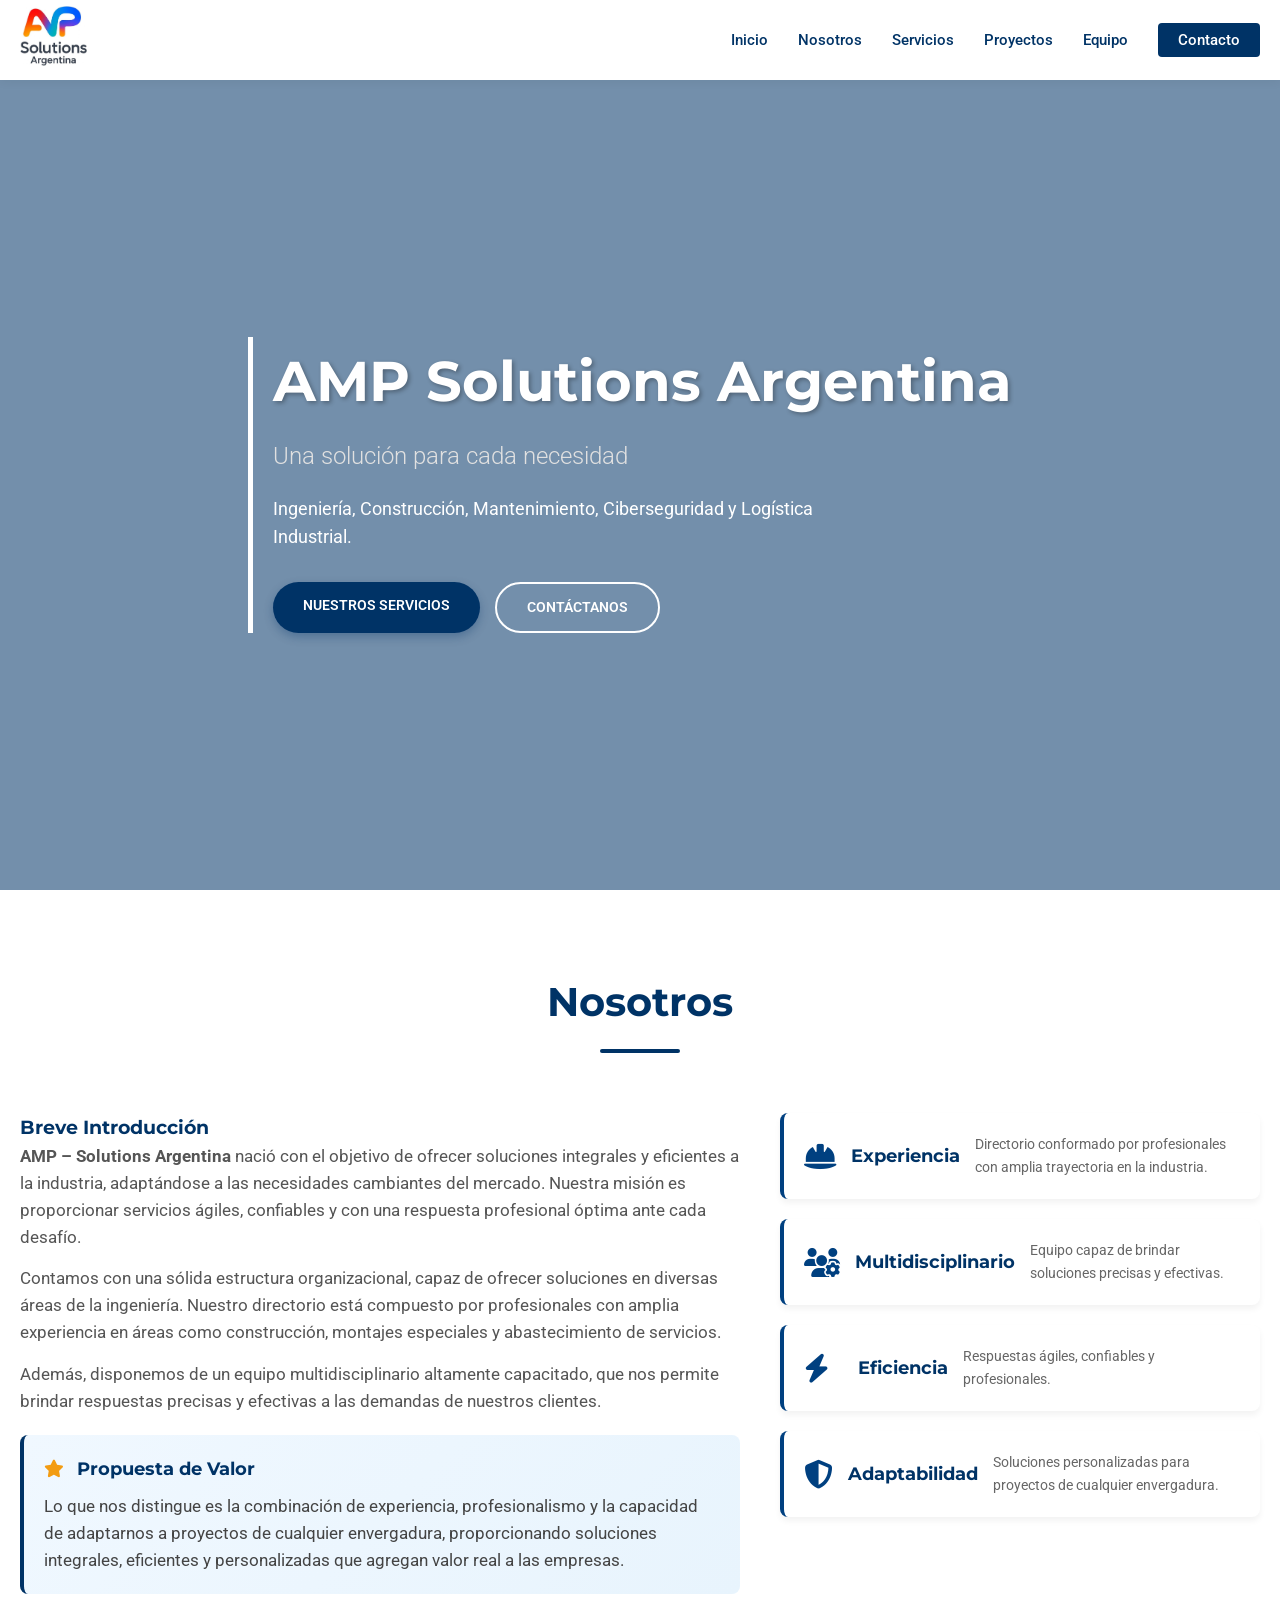
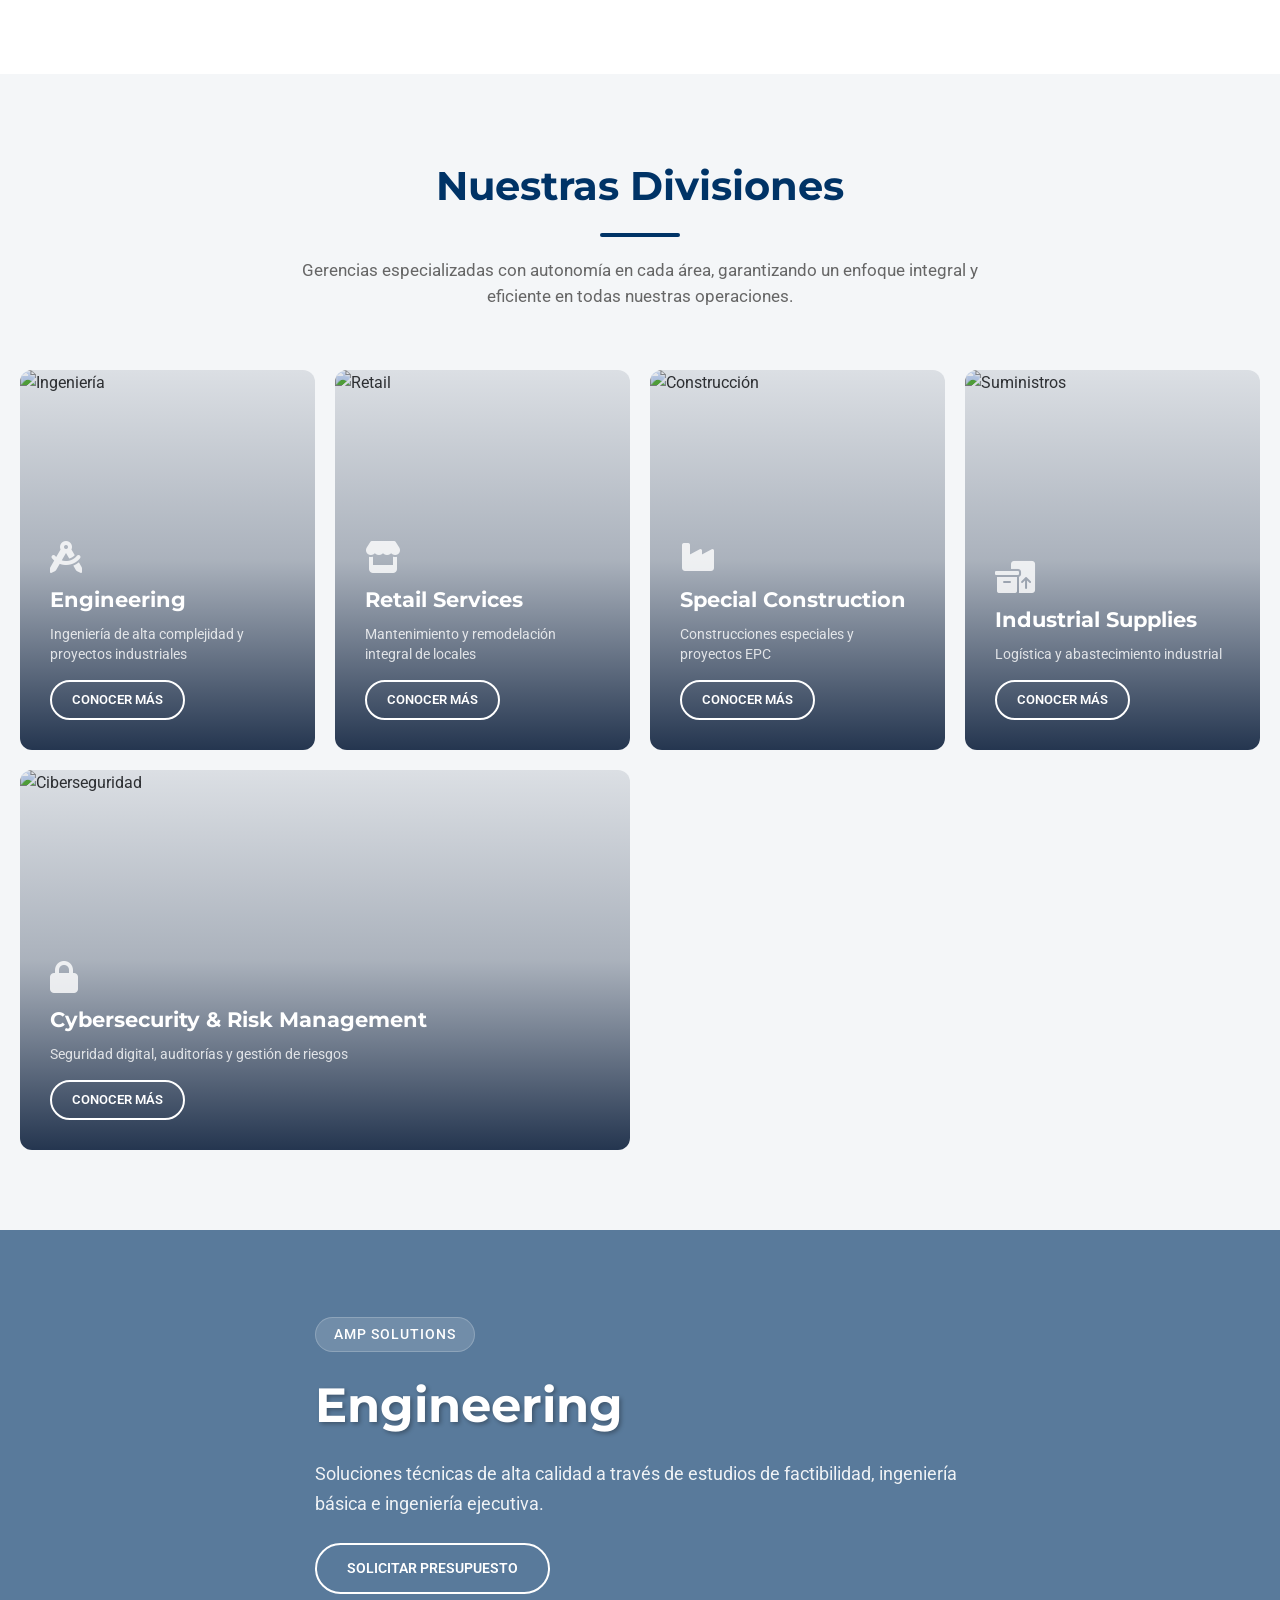
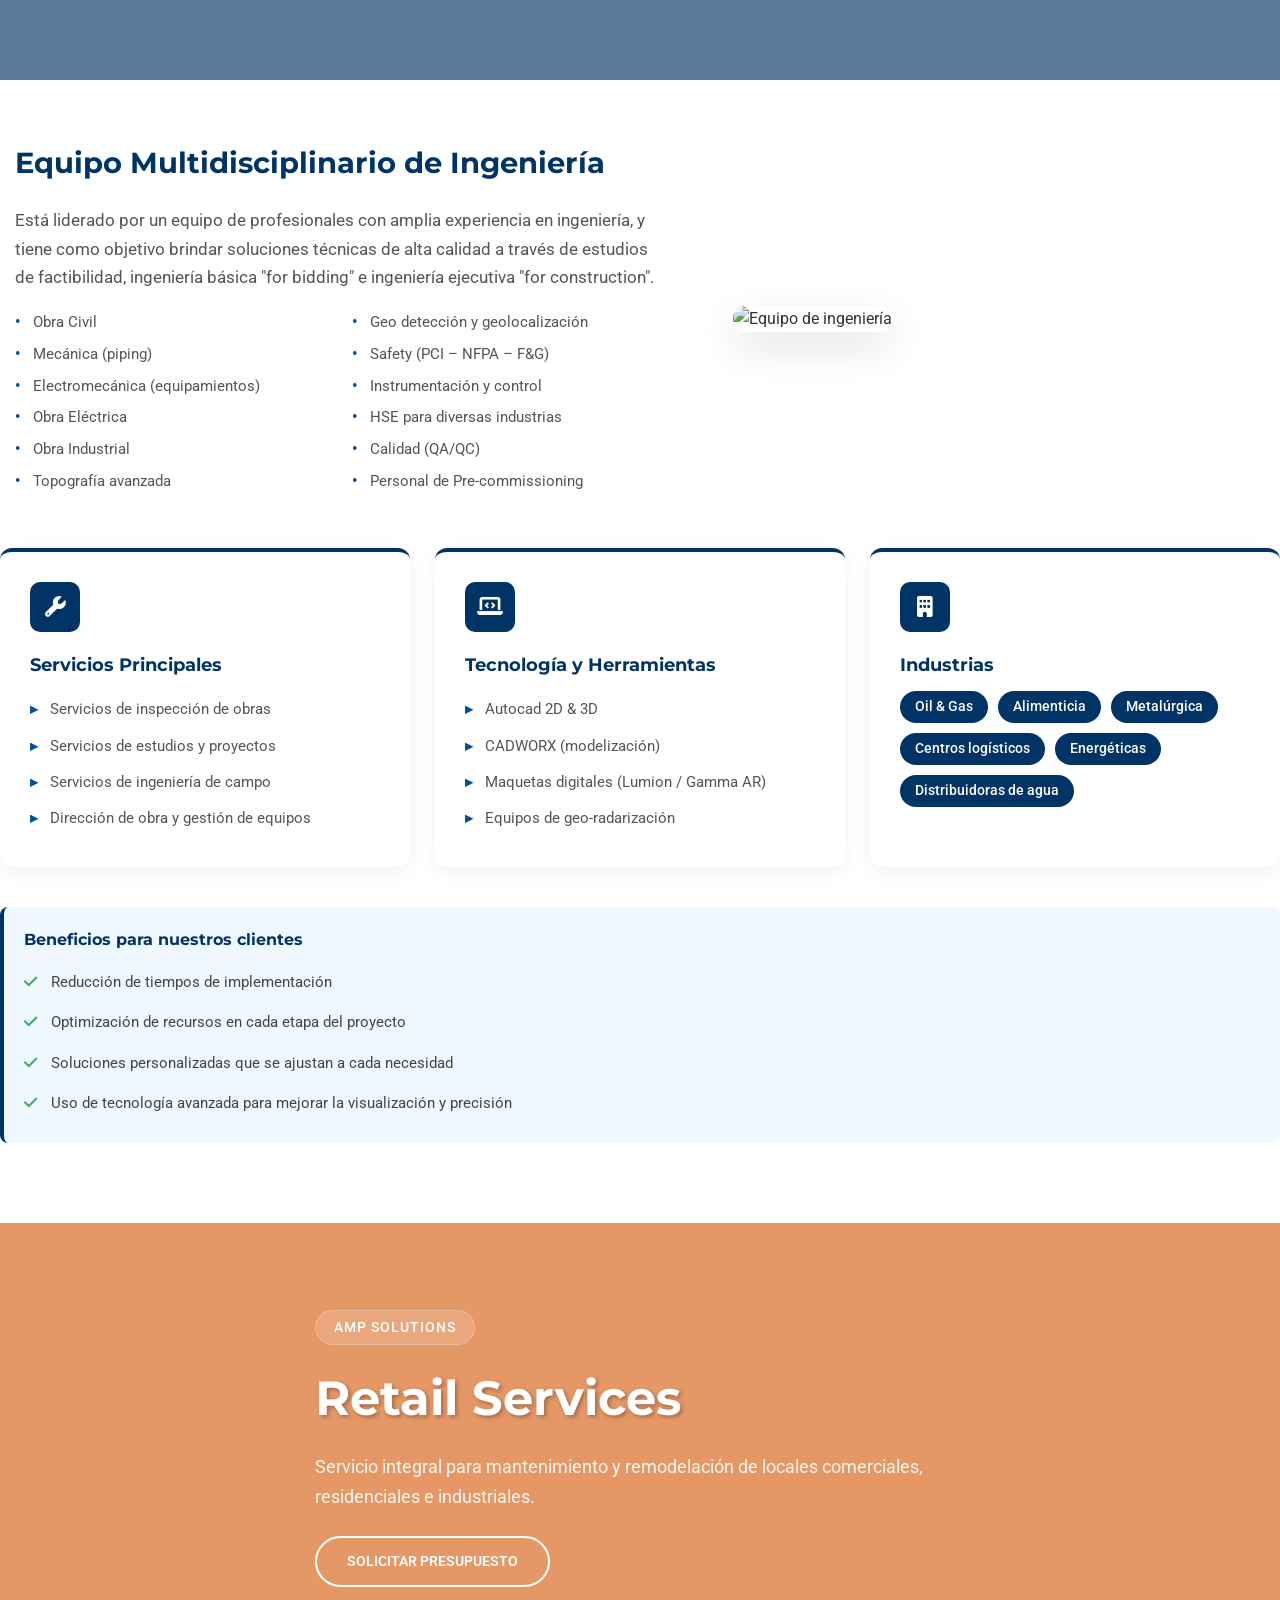
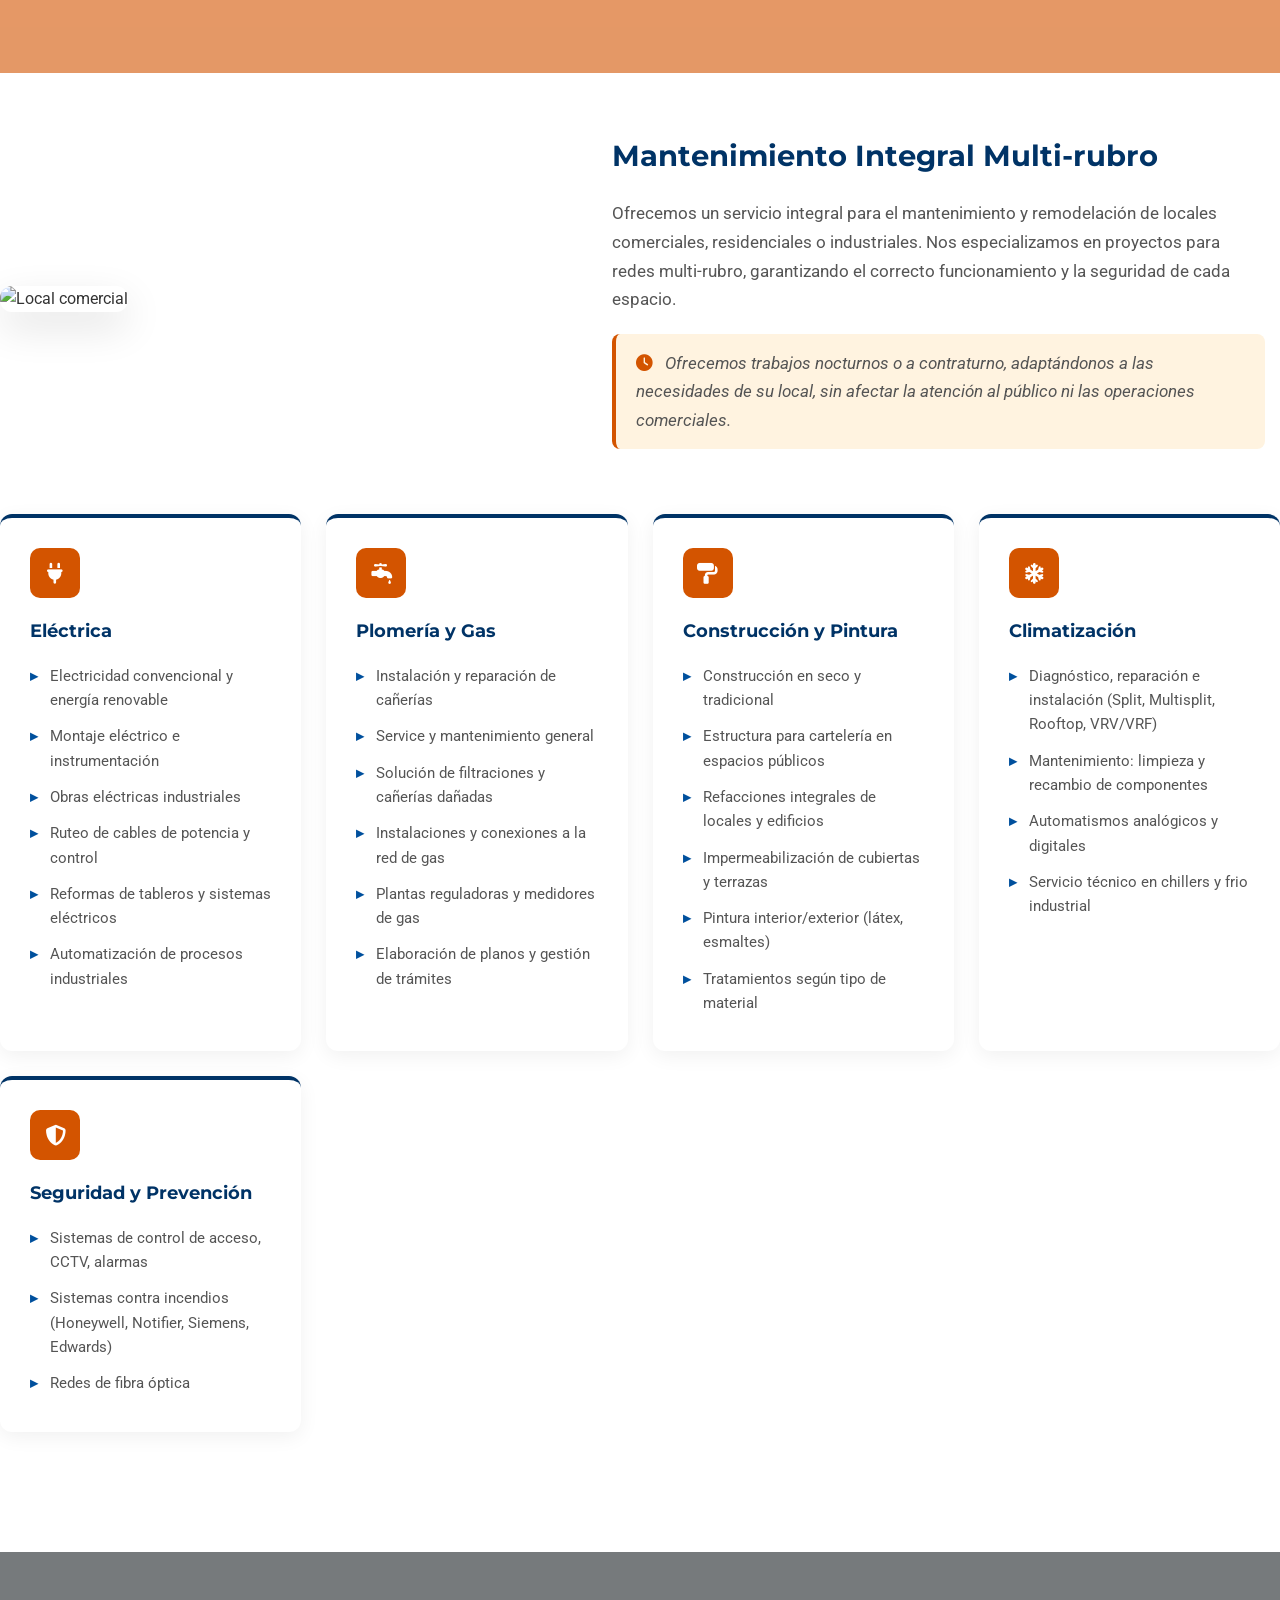
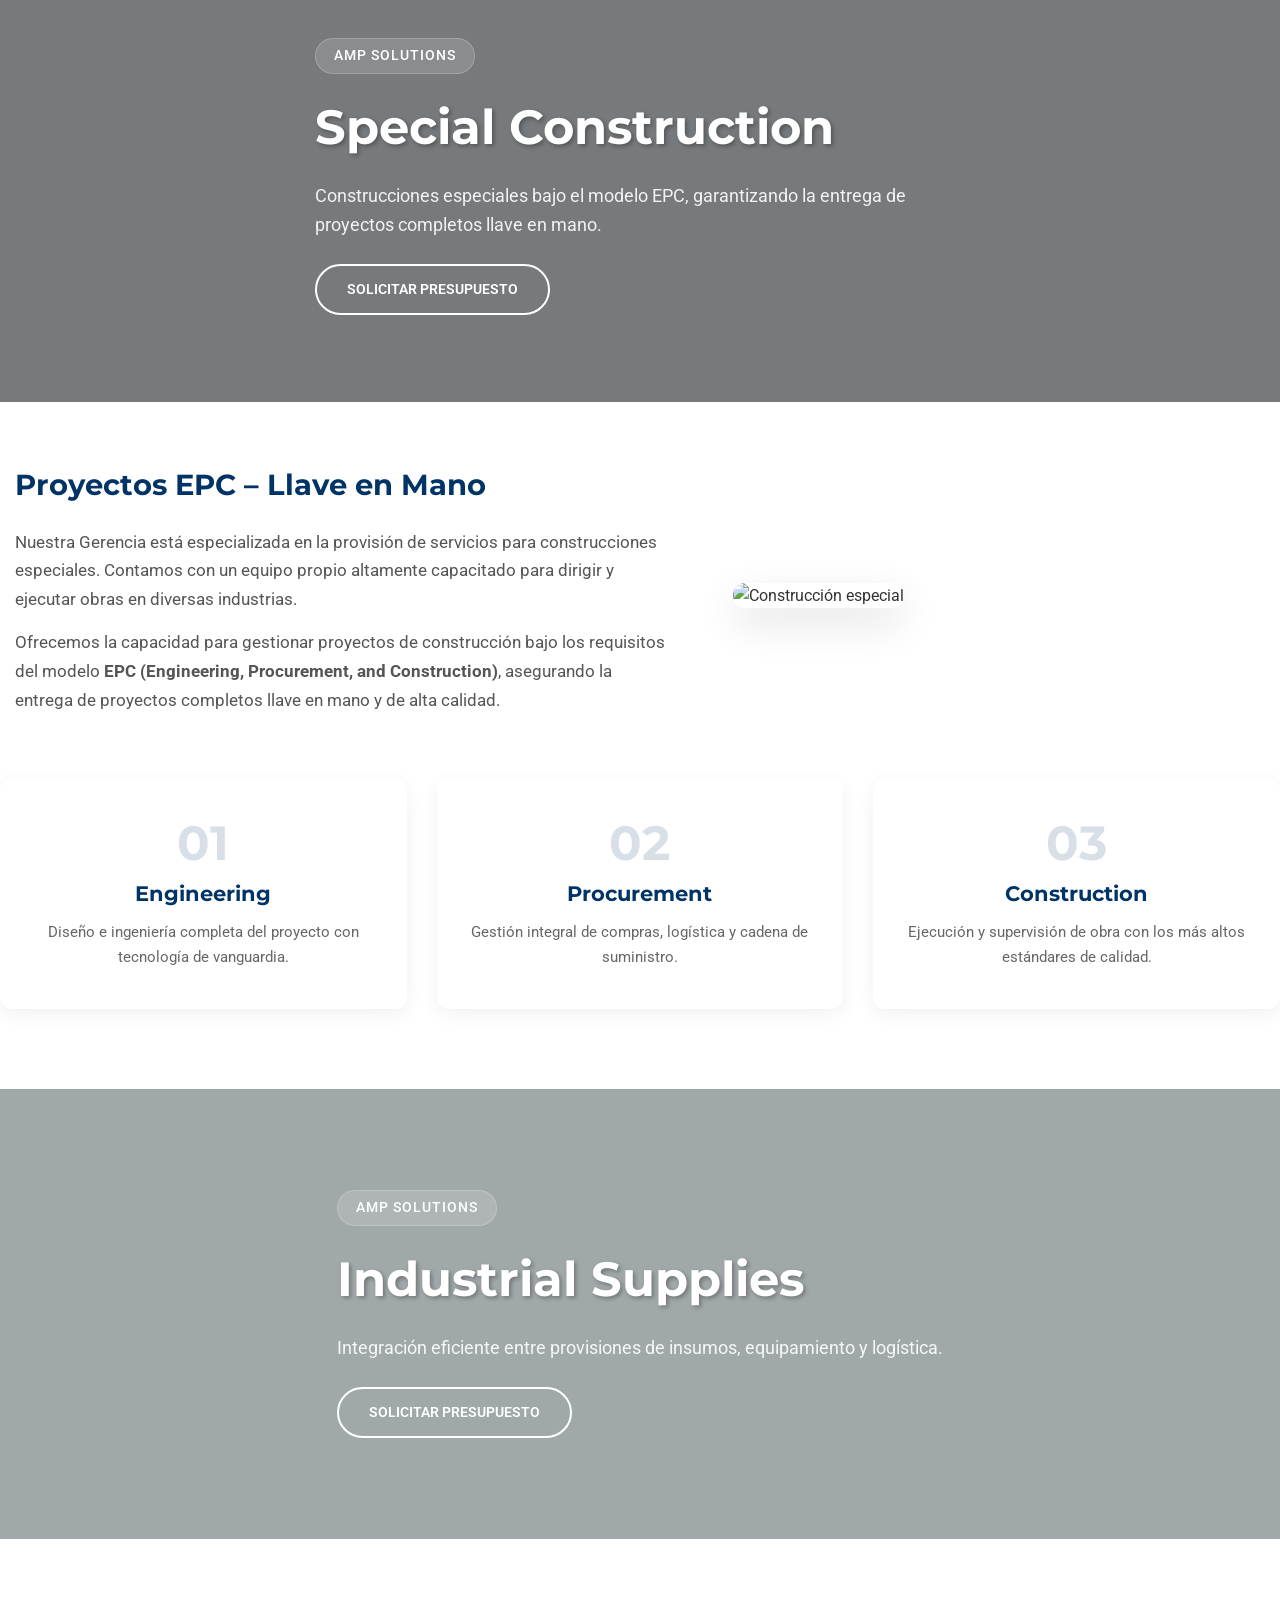
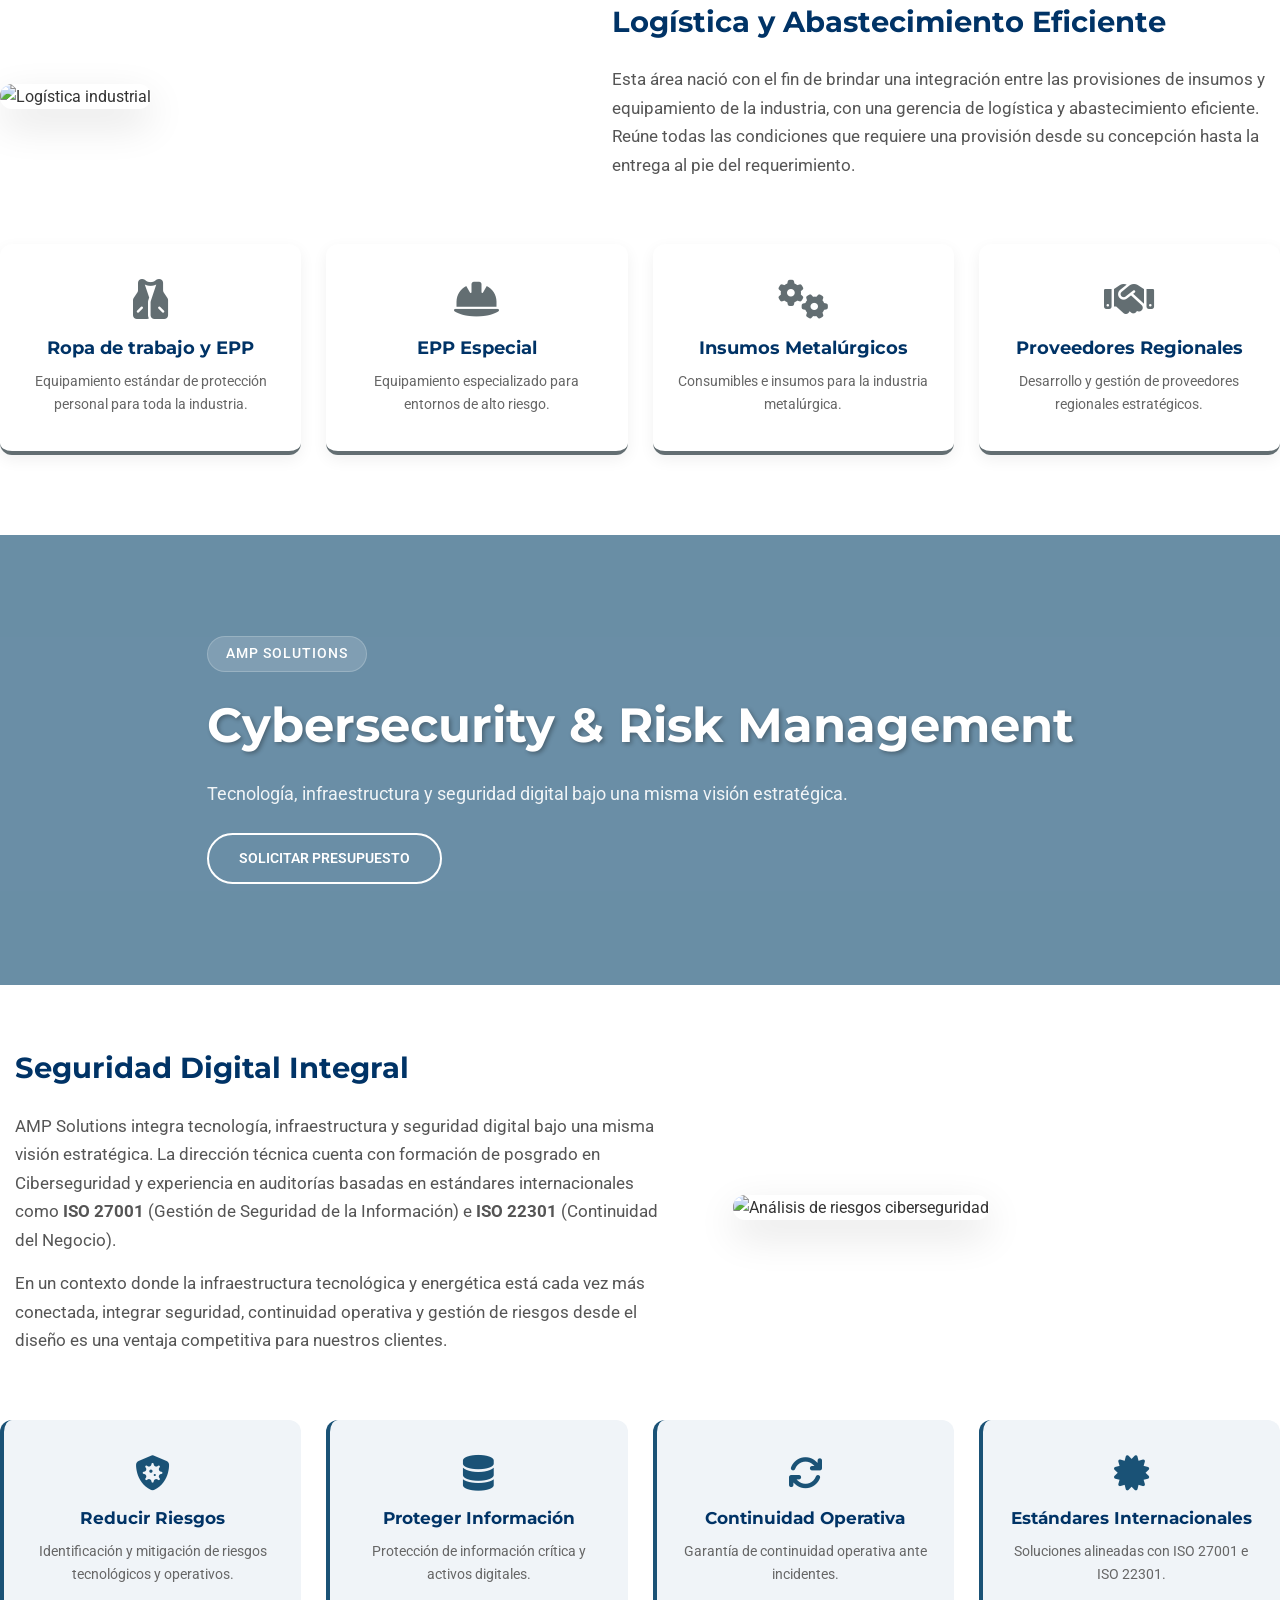
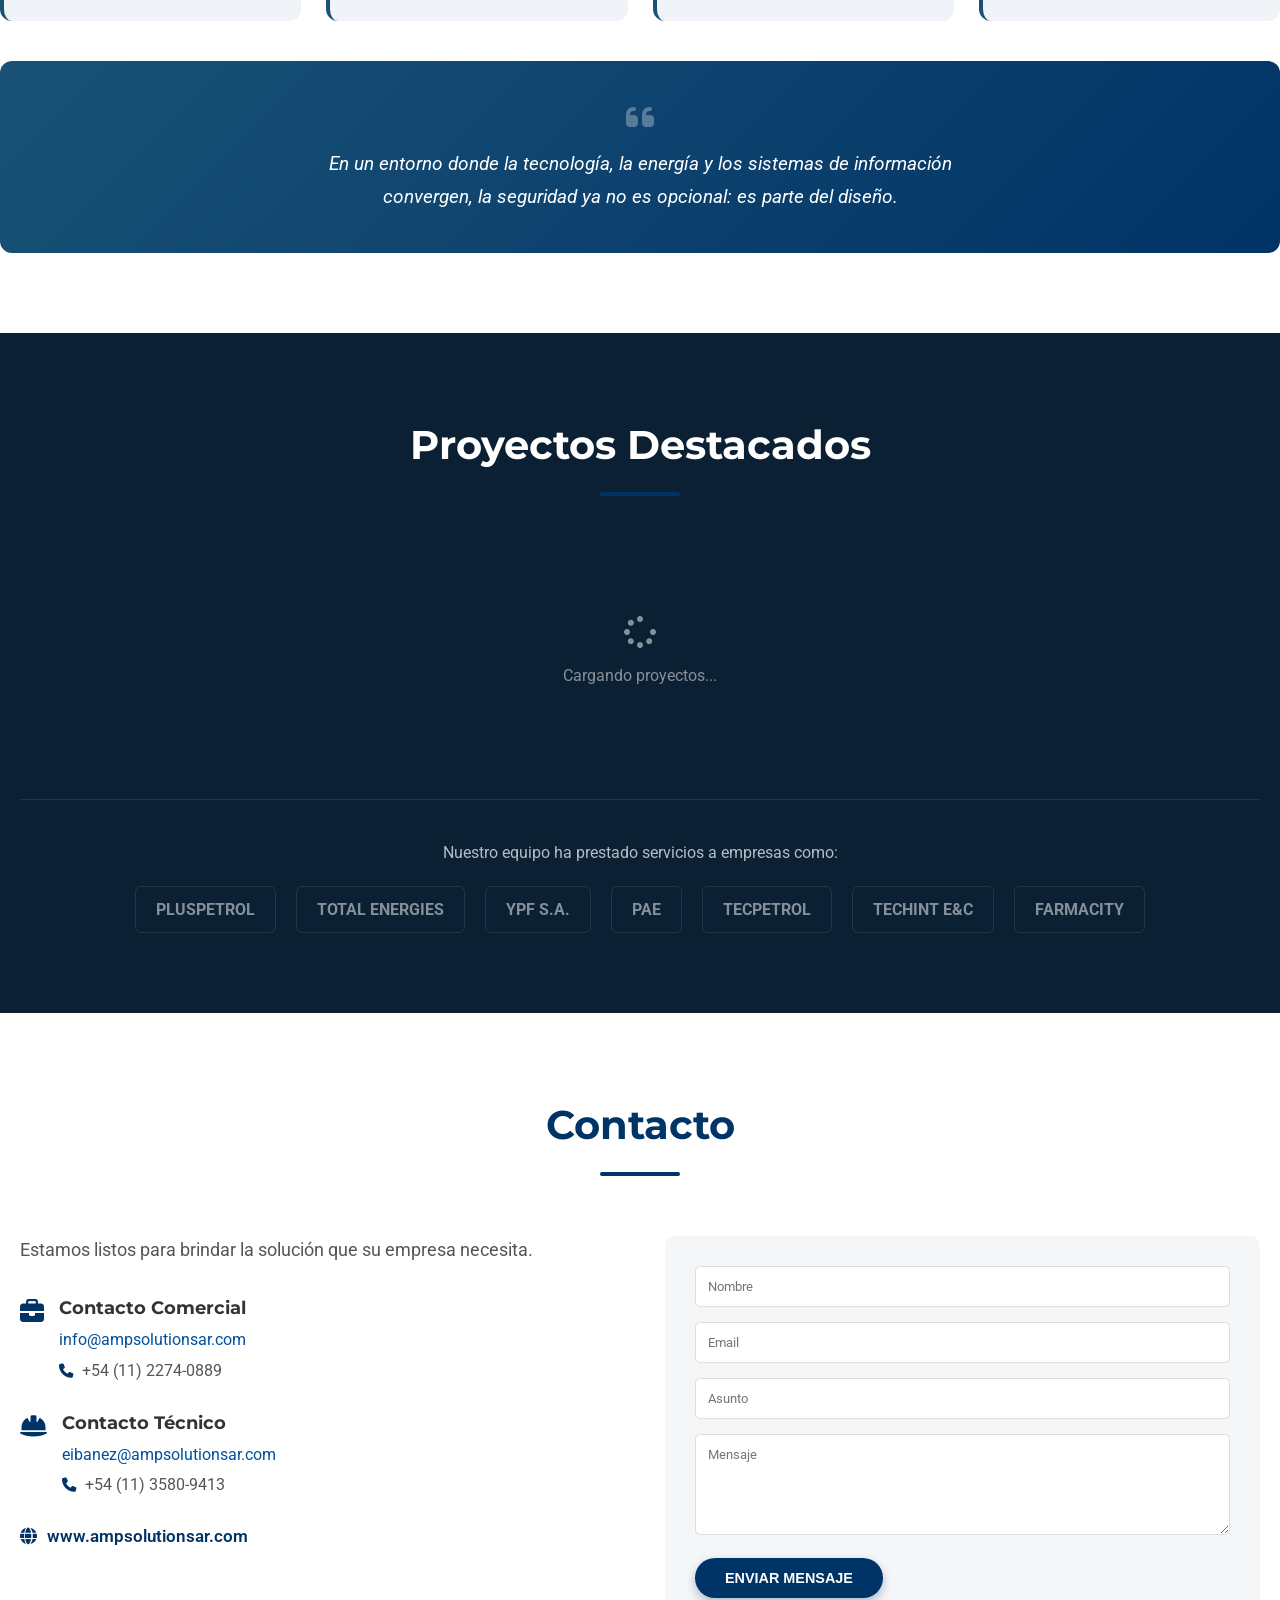
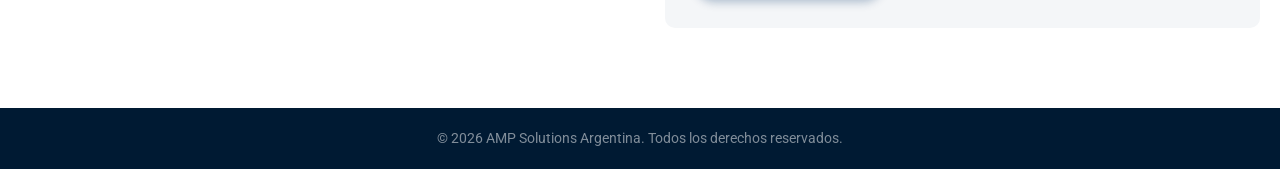
==== commit 6d49697b: "arreglos" ====
--- a/index.html
+++ b/index.html
@@ -495,7 +495,7 @@
         </div>
     </section>
 
-    <!-- Equipo / Staff -->
+    <!-- Equipo / Staff 
     <section id="equipo" class="section">
         <div class="container">
             <div class="section-header">
@@ -566,7 +566,7 @@
                 </div>
             </div>
         </div>
-    </section>
+    </section>-->
 
     <!-- Contacto -->
     <section id="contacto" class="section contact-section">
--- a/style.css
+++ b/style.css
@@ -124,7 +124,6 @@
     background-image: url('https://images.unsplash.com/photo-1581091226825-a6a2a5aee158?ixlib=rb-4.0.3&auto=format&fit=crop&w=1920&q=80');
     background-size: cover;
     background-position: center;
-    background-attachment: fixed;
     display: flex;
     align-items: center;
     justify-content: left;
@@ -373,6 +372,9 @@
 }
 .service-intro-grid.reverse-grid {
     grid-template-columns: 0.8fr 1fr;
+}
+.service-intro-text{
+    padding: 0 15px;
 }
 .service-intro-text h3 {
     font-size: 1.8rem;
